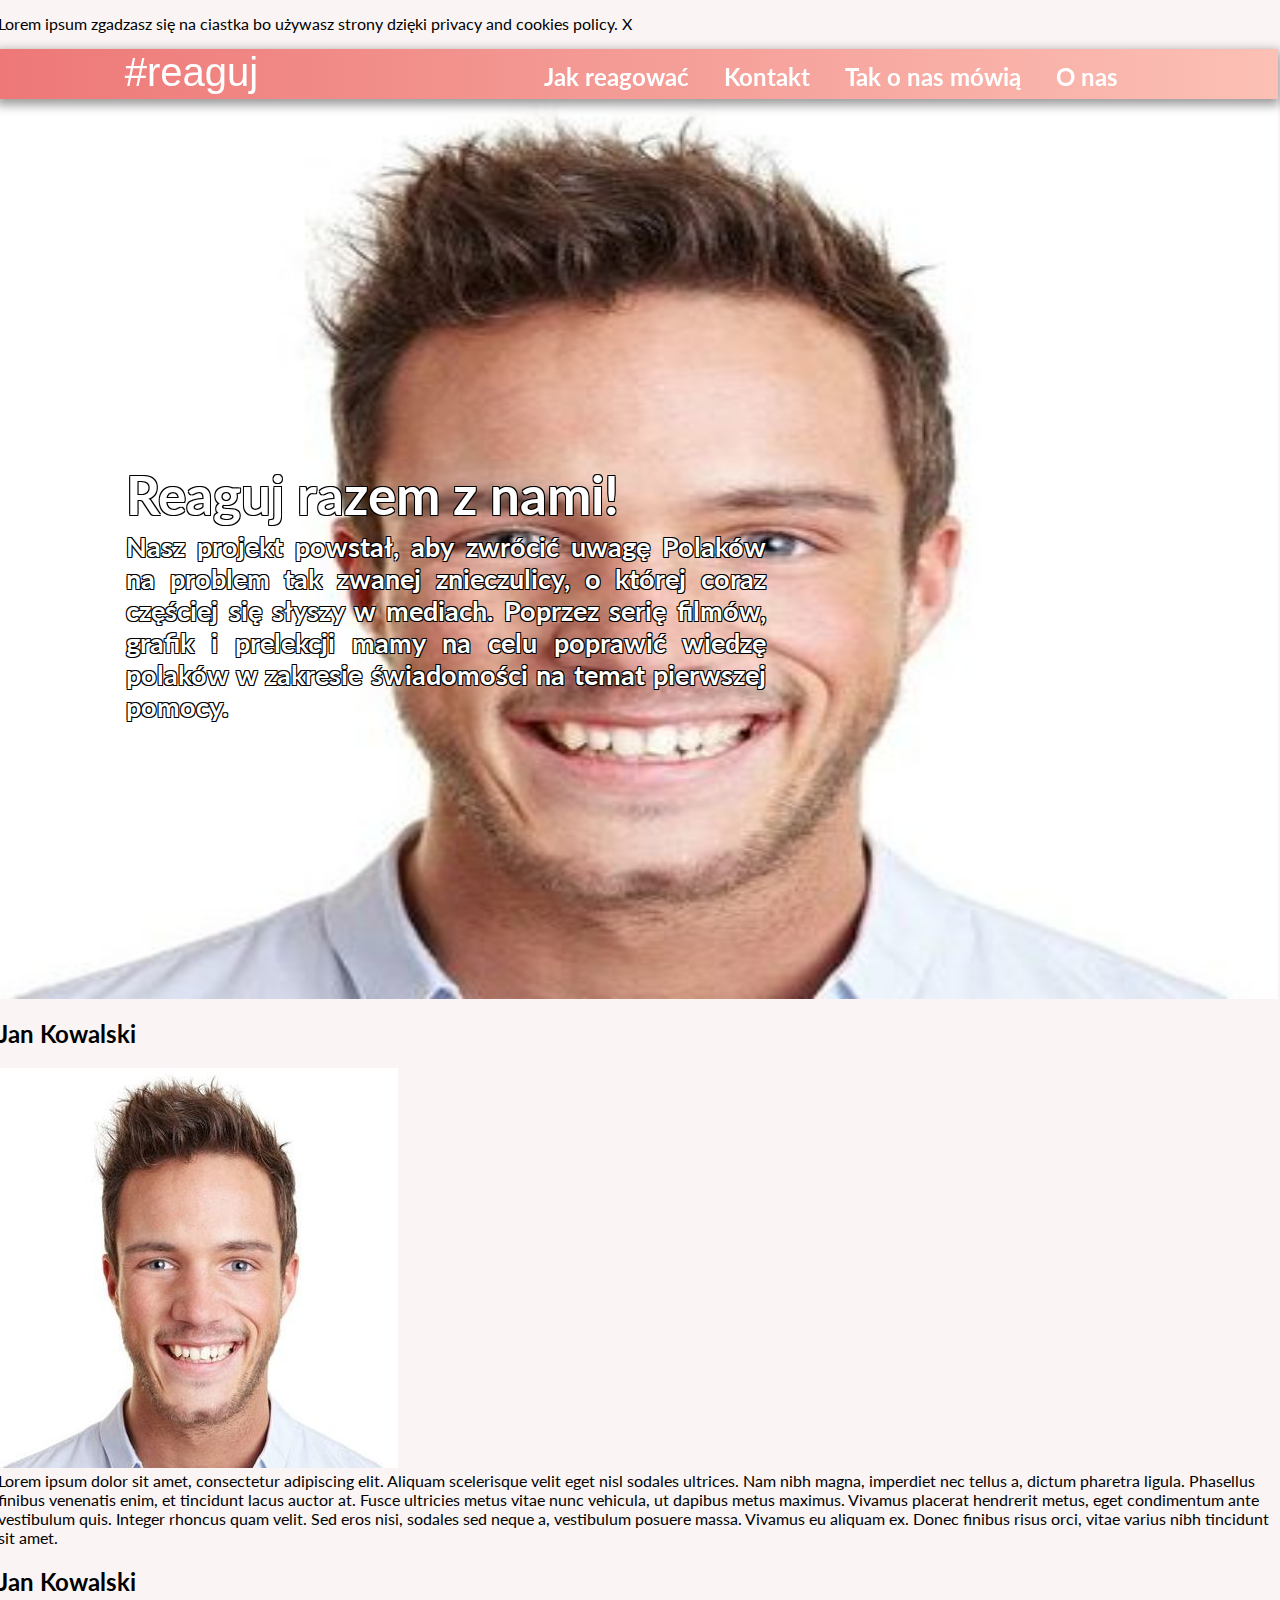
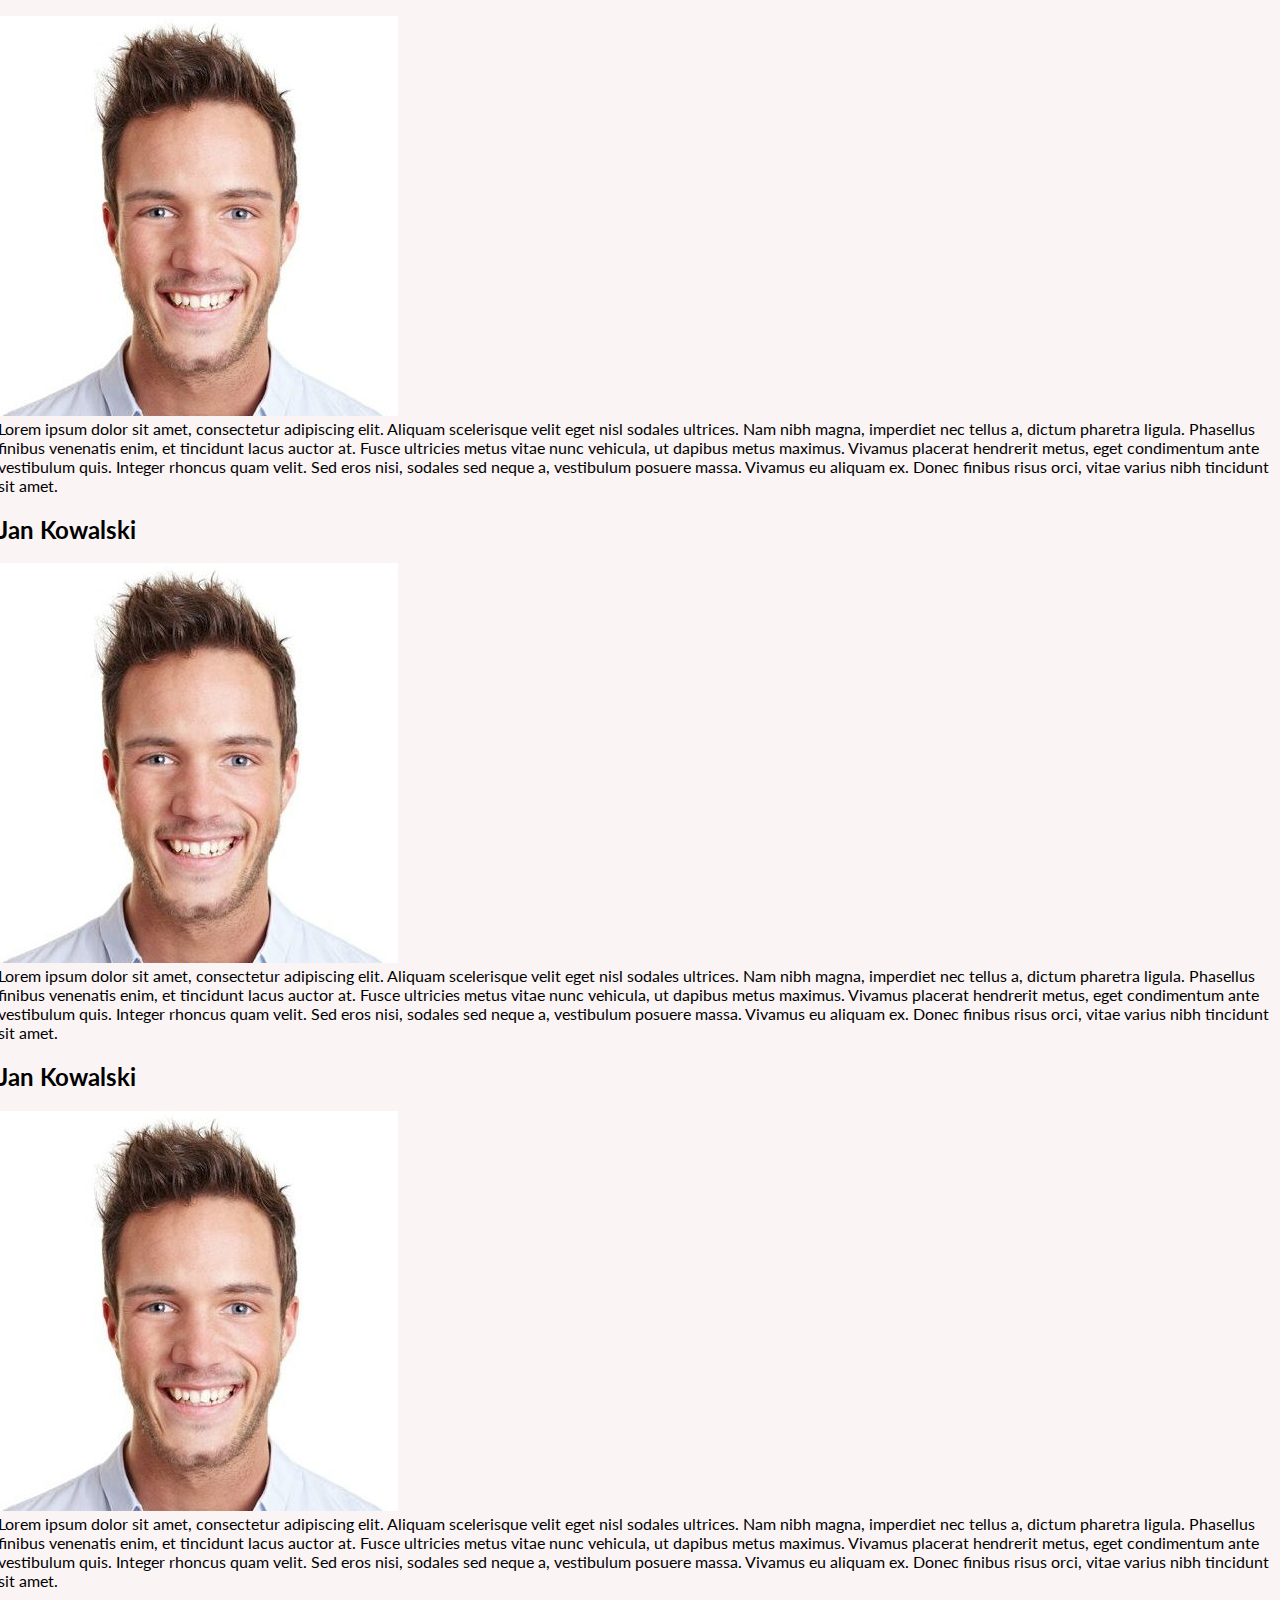
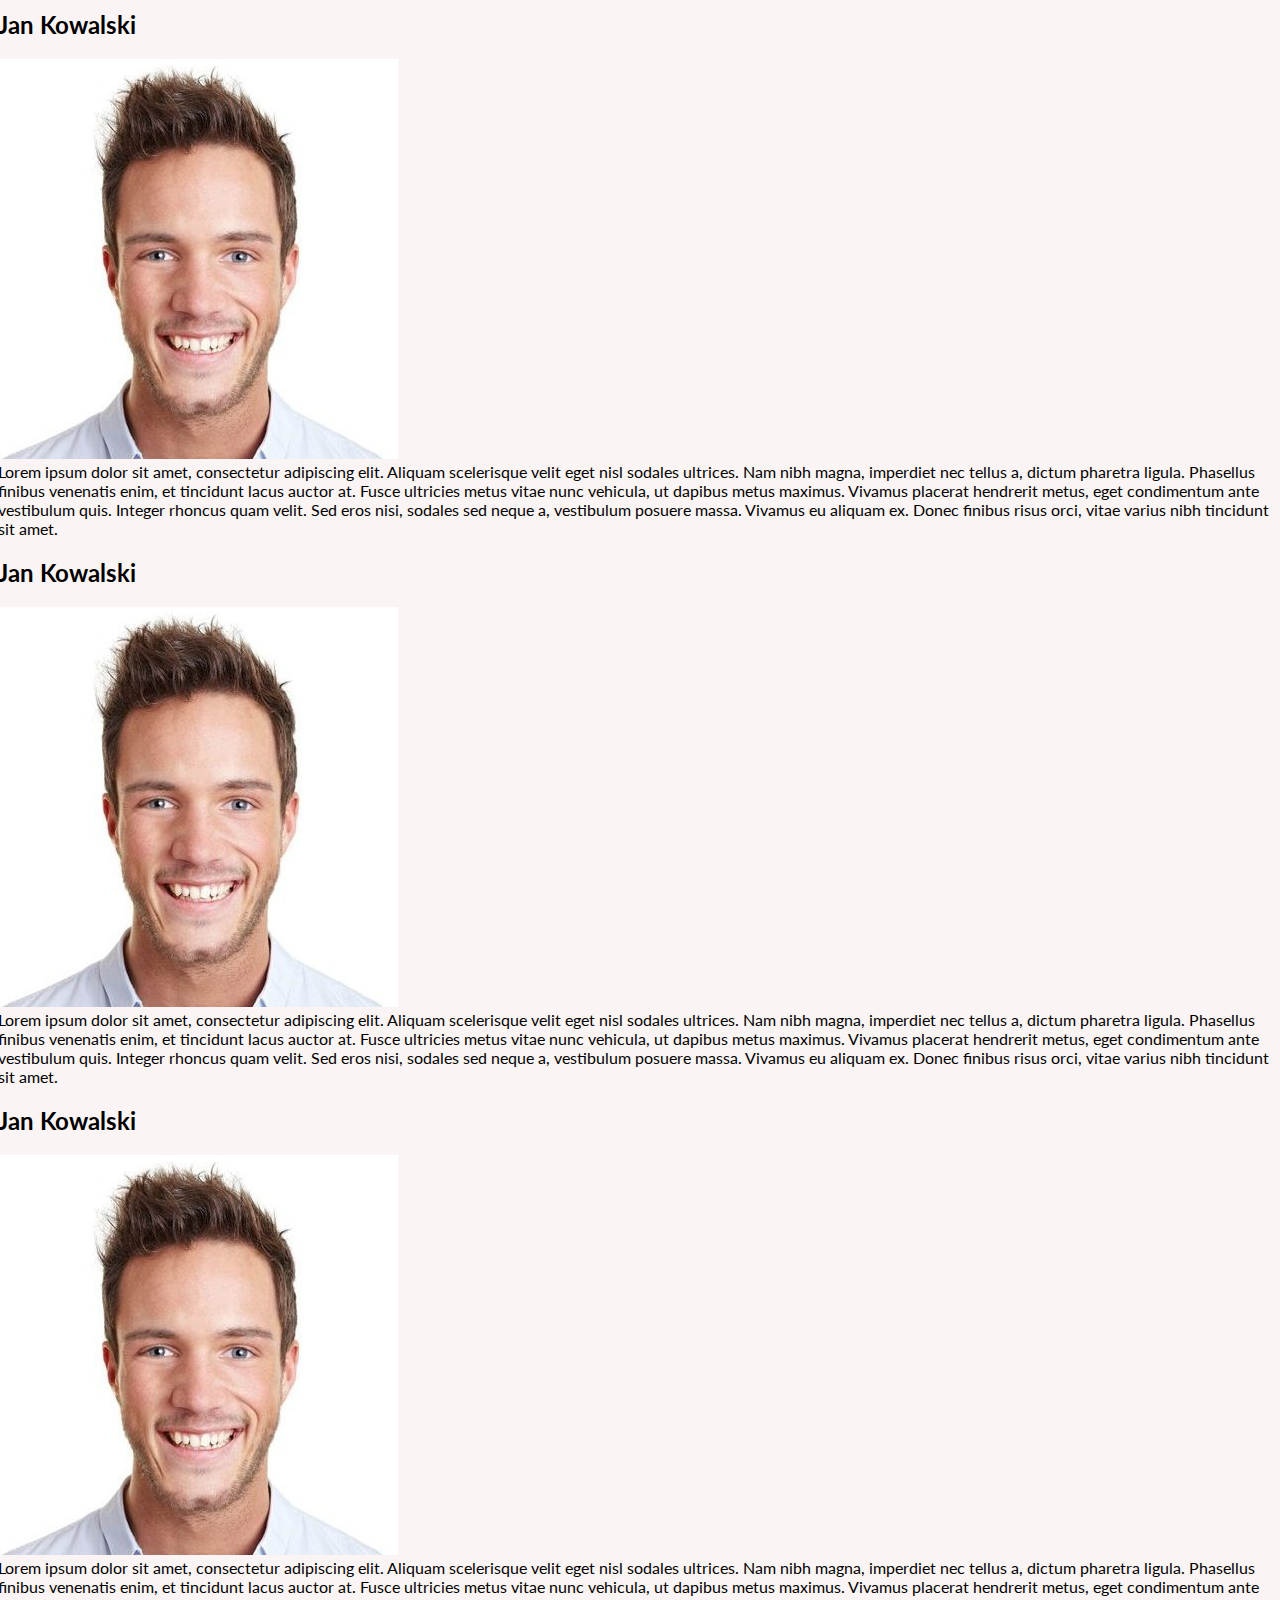
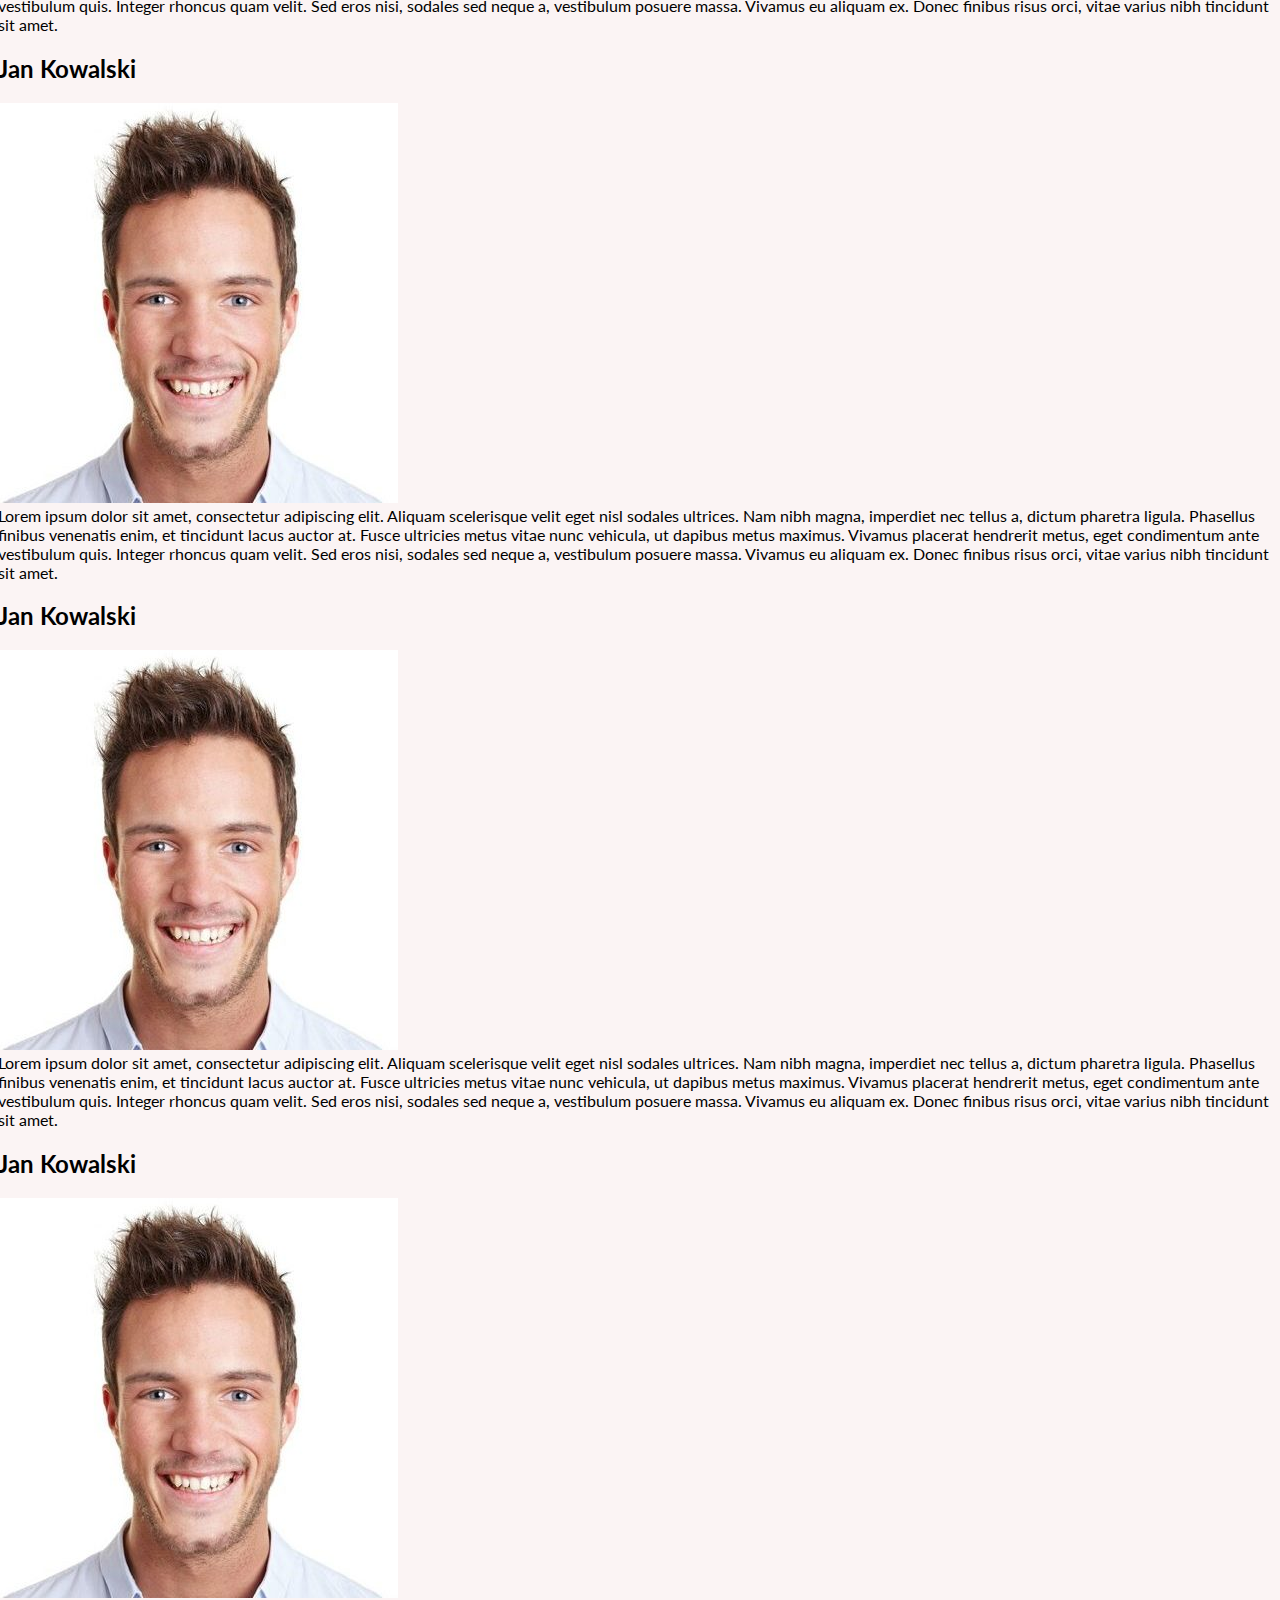
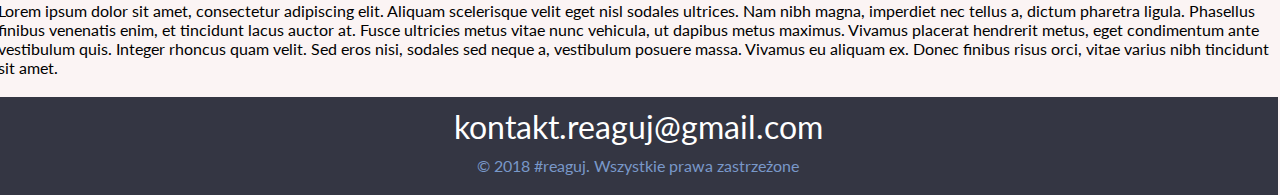
==== aboutUs.html @ e6048935 "Added hyperlink" ====
<!DOCTYPE HTML>
<html lang="pl">

<head>
	<!-- Global site tag (gtag.js) - Google Analytics -->
<script async src="https://www.googletagmanager.com/gtag/js?id=UA-120627207-1"></script>
<script>
  window.dataLayer = window.dataLayer || [];
  function gtag(){dataLayer.push(arguments);}
  gtag('js', new Date());

  gtag('config', 'UA-120627207-1');
</script>
<script src="cookie_agreement.js"></script>


	<meta charset="utf-8"/>
	<title>O nas - #reaguj</title>

	<link rel="stylesheet" href="css/common.css">
	<link rel="stylesheet" href="css/Home.css">
	<link rel="stylesheet" href="css/scrollbar.css">

	<link rel="stylesheet" href="https://use.fontawesome.com/releases/v5.0.13/css/all.css" integrity="sha384-DNOHZ68U8hZfKXOrtjWvjxusGo9WQnrNx2sqG0tfsghAvtVlRW3tvkXWZh58N9jp" crossorigin="anonymous">
	<link href="https://fonts.googleapis.com/css?family=Lato:400,700,900&amp;subset=latin-ext" rel="stylesheet">

	<meta name="description" content="Aktualności dotyczące naszej kampanii. Tutaj dowiesz się co się u nas dzieje ;)" />
	<meta name="keywords" content="pierwsza pomoc, aktualności, newsy,#reaguj" />
	<meta http-equiv="X-UA-Compatible" content="IE=edge,chrome=1" />
	<meta name="viewport" content="width=device-width, initial-scale=1.0">
	<link rel="icon" type="image/png" href="favicon.png">

</head>

<body>

	<div id="StickyMenu">

		<div id="logo">
			<a href="index.php">
				#reaguj
			</a>
		</div>

		<label for="toggle">&#9776;</label>
		<input type="checkbox" id="toggle"/>

			<div class="Options">
        <a href="#" id="home">Strona główna</a>
				<a href="#">Jak reagować</a>
				<a href="#" class="Hidden">Nasze prelekcje</a>
				<a href="contact.html">Kontakt</a>
				<a href="#" class="Hidden">Aktualności</a>
				<a href="#">Tak o nas mówią</a>
				<a href="aboutUs.html">O nas</a>
		</div>
	</div>
	<div id="Slides">
			<div class="slide" id="WelcomeSlide">
				<img src="img/aboutUs/jankowalski.jpeg" id="Background"/>
				<div Class="Content">

					<div class="crop"><img src="img/common/pulse2.svg" id="HeartLineArt"/></div>
					<div class="MainTitle">
						Reaguj razem z nami!
					</div>
					<div class="TextContent">
						Nasz projekt powstał, aby zwrócić uwagę Polaków na problem tak zwanej znieczulicy, o której coraz częściej się słyszy w mediach. Poprzez serię filmów, grafik i prelekcji mamy na celu poprawić wiedzę polaków w zakresie świadomości na temat pierwszej pomocy.
					</div>
				</div>
			</div>
			<div class="flexbox">
	<div class="firstPerson">
	<div class="name">
	<h2>Jan Kowalski</h2>
	</div>
	<div class="photo">
	<img src="img/aboutUs/jankowalski.jpeg"></div>
	<div class="description">Lorem ipsum dolor sit amet, consectetur adipiscing elit. Aliquam scelerisque velit eget nisl sodales ultrices. Nam nibh magna, imperdiet nec tellus a, dictum pharetra ligula. Phasellus finibus venenatis enim, et tincidunt lacus auctor at. Fusce ultricies metus vitae nunc vehicula, ut dapibus metus maximus. Vivamus placerat hendrerit metus, eget condimentum ante vestibulum quis. Integer rhoncus quam velit. Sed eros nisi, sodales sed neque a, vestibulum posuere massa. Vivamus eu aliquam ex. Donec finibus risus orci, vitae varius nibh tincidunt sit amet. </div>
	</div>
	<div class="secondPerson">
	<div class="name">
	<h2>Jan Kowalski</h2>
	</div>
	<div class="photo"><img src="img/aboutUs/jankowalski.jpeg"></div>
	<div class="description">Lorem ipsum dolor sit amet, consectetur adipiscing elit. Aliquam scelerisque velit eget nisl sodales ultrices. Nam nibh magna, imperdiet nec tellus a, dictum pharetra ligula. Phasellus finibus venenatis enim, et tincidunt lacus auctor at. Fusce ultricies metus vitae nunc vehicula, ut dapibus metus maximus. Vivamus placerat hendrerit metus, eget condimentum ante vestibulum quis. Integer rhoncus quam velit. Sed eros nisi, sodales sed neque a, vestibulum posuere massa. Vivamus eu aliquam ex. Donec finibus risus orci, vitae varius nibh tincidunt sit amet. </div>
	</div>
	<div class="firstPerson">
	<div class="name">
	<h2>Jan Kowalski</h2>
	</div>
	<div class="photo"><img src="img/aboutUs/jankowalski.jpeg"></div>
	<div class="description">Lorem ipsum dolor sit amet, consectetur adipiscing elit. Aliquam scelerisque velit eget nisl sodales ultrices. Nam nibh magna, imperdiet nec tellus a, dictum pharetra ligula. Phasellus finibus venenatis enim, et tincidunt lacus auctor at. Fusce ultricies metus vitae nunc vehicula, ut dapibus metus maximus. Vivamus placerat hendrerit metus, eget condimentum ante vestibulum quis. Integer rhoncus quam velit. Sed eros nisi, sodales sed neque a, vestibulum posuere massa. Vivamus eu aliquam ex. Donec finibus risus orci, vitae varius nibh tincidunt sit amet. </div>
	</div>
	<div class="secondPerson">
	<div class="name">
	<h2>Jan Kowalski</h2>
	</div>
	<div class="photo"><img src="img/aboutUs/jankowalski.jpeg"></div>
	<div class="description">Lorem ipsum dolor sit amet, consectetur adipiscing elit. Aliquam scelerisque velit eget nisl sodales ultrices. Nam nibh magna, imperdiet nec tellus a, dictum pharetra ligula. Phasellus finibus venenatis enim, et tincidunt lacus auctor at. Fusce ultricies metus vitae nunc vehicula, ut dapibus metus maximus. Vivamus placerat hendrerit metus, eget condimentum ante vestibulum quis. Integer rhoncus quam velit. Sed eros nisi, sodales sed neque a, vestibulum posuere massa. Vivamus eu aliquam ex. Donec finibus risus orci, vitae varius nibh tincidunt sit amet. </div>
	</div>
	<div class="firstPerson">
	<div class="name">
	<h2>Jan Kowalski</h2>
	</div>
	<div class="photo">
	<img src="img/aboutUs/jankowalski.jpeg"></div>
	<div class="description">Lorem ipsum dolor sit amet, consectetur adipiscing elit. Aliquam scelerisque velit eget nisl sodales ultrices. Nam nibh magna, imperdiet nec tellus a, dictum pharetra ligula. Phasellus finibus venenatis enim, et tincidunt lacus auctor at. Fusce ultricies metus vitae nunc vehicula, ut dapibus metus maximus. Vivamus placerat hendrerit metus, eget condimentum ante vestibulum quis. Integer rhoncus quam velit. Sed eros nisi, sodales sed neque a, vestibulum posuere massa. Vivamus eu aliquam ex. Donec finibus risus orci, vitae varius nibh tincidunt sit amet. </div>
	</div>
	<div class="secondPerson">
	<div class="name">
	<h2>Jan Kowalski</h2>
	</div>
	<div class="photo"><img src="img/aboutUs/jankowalski.jpeg"></div>
	<div class="description">Lorem ipsum dolor sit amet, consectetur adipiscing elit. Aliquam scelerisque velit eget nisl sodales ultrices. Nam nibh magna, imperdiet nec tellus a, dictum pharetra ligula. Phasellus finibus venenatis enim, et tincidunt lacus auctor at. Fusce ultricies metus vitae nunc vehicula, ut dapibus metus maximus. Vivamus placerat hendrerit metus, eget condimentum ante vestibulum quis. Integer rhoncus quam velit. Sed eros nisi, sodales sed neque a, vestibulum posuere massa. Vivamus eu aliquam ex. Donec finibus risus orci, vitae varius nibh tincidunt sit amet. </div>
	</div>
	<div class="firstPerson">
	<div class="name">
	<h2>Jan Kowalski</h2>
	</div>
	<div class="photo"><img src="img/aboutUs/jankowalski.jpeg"></div>
	<div class="description">Lorem ipsum dolor sit amet, consectetur adipiscing elit. Aliquam scelerisque velit eget nisl sodales ultrices. Nam nibh magna, imperdiet nec tellus a, dictum pharetra ligula. Phasellus finibus venenatis enim, et tincidunt lacus auctor at. Fusce ultricies metus vitae nunc vehicula, ut dapibus metus maximus. Vivamus placerat hendrerit metus, eget condimentum ante vestibulum quis. Integer rhoncus quam velit. Sed eros nisi, sodales sed neque a, vestibulum posuere massa. Vivamus eu aliquam ex. Donec finibus risus orci, vitae varius nibh tincidunt sit amet. </div>
	</div>
	<div class="secondPerson">
	<div class="name">
	<h2>Jan Kowalski</h2>
	</div>
	<div class="photo"><img src="img/aboutUs/jankowalski.jpeg"></div>
	<div class="description">Lorem ipsum dolor sit amet, consectetur adipiscing elit. Aliquam scelerisque velit eget nisl sodales ultrices. Nam nibh magna, imperdiet nec tellus a, dictum pharetra ligula. Phasellus finibus venenatis enim, et tincidunt lacus auctor at. Fusce ultricies metus vitae nunc vehicula, ut dapibus metus maximus. Vivamus placerat hendrerit metus, eget condimentum ante vestibulum quis. Integer rhoncus quam velit. Sed eros nisi, sodales sed neque a, vestibulum posuere massa. Vivamus eu aliquam ex. Donec finibus risus orci, vitae varius nibh tincidunt sit amet. </div>
	</div>
	<div class="firstPerson">
	<div class="name">
	<h2>Jan Kowalski</h2>
	</div>
	<div class="photo"><img src="img/aboutUs/jankowalski.jpeg"></div>
	<div class="description">Lorem ipsum dolor sit amet, consectetur adipiscing elit. Aliquam scelerisque velit eget nisl sodales ultrices. Nam nibh magna, imperdiet nec tellus a, dictum pharetra ligula. Phasellus finibus venenatis enim, et tincidunt lacus auctor at. Fusce ultricies metus vitae nunc vehicula, ut dapibus metus maximus. Vivamus placerat hendrerit metus, eget condimentum ante vestibulum quis. Integer rhoncus quam velit. Sed eros nisi, sodales sed neque a, vestibulum posuere massa. Vivamus eu aliquam ex. Donec finibus risus orci, vitae varius nibh tincidunt sit amet. </div>
	</div>
	<div class="secondPerson">
	<div class="name">
	<h2>Jan Kowalski</h2>
	</div>
	<div class="photo"><img src="img/aboutUs/jankowalski.jpeg"></div>
	<div class="description">Lorem ipsum dolor sit amet, consectetur adipiscing elit. Aliquam scelerisque velit eget nisl sodales ultrices. Nam nibh magna, imperdiet nec tellus a, dictum pharetra ligula. Phasellus finibus venenatis enim, et tincidunt lacus auctor at. Fusce ultricies metus vitae nunc vehicula, ut dapibus metus maximus. Vivamus placerat hendrerit metus, eget condimentum ante vestibulum quis. Integer rhoncus quam velit. Sed eros nisi, sodales sed neque a, vestibulum posuere massa. Vivamus eu aliquam ex. Donec finibus risus orci, vitae varius nibh tincidunt sit amet. </div>
	</div>
	</div>
	<footer>
		<div class="icons">
			<div class="contactTile">
				<i class="fab fa-instagram"></i>
			</div>
			<div class="contactTile">
				<i class="fab fa-snapchat-square"></i>
			</div>
			<div class="contactTile">
				<i class="fab fa-youtube"></i>
			</div>
			<div class="contactTile">
				<i class="fas fa-comment-dots"></i>
			</div>
			<div class="contactTile">
				<i class="fab fa-facebook-square"></i>
			</div>
		</div>
		<div class="mail">kontakt.reaguj@gmail.com</div>
		<div class="copyright">
			&copy; 2018 #reaguj. Wszystkie prawa zastrzeżone
		</div>

	</div>

</body>

</html>
---- css/common.css ----
:root
{
  --main-bg-color: #fbf4f4;
  --main-hicontrast-text-color: #ffffff;
  --main-regular-text-color: #000000;

	--StickyMenu-bg: linear-gradient(to right, #ed7877, #fcc0b5);
  --footer-bg-color: #343643;
	--footer-text-color: #7998c9;

	--Red-color: #ec7171;
	--Blue-color: #7998c9;
	--Green-color: #71b55b;
  --Yellow-color: #ffd57e;

}

@font-face
{
  font-family: 'Coolvetica';
  src: url('../font/coolvetica.ttf') format('truetype');
  src: url('../font/coolvetica.woff') format('woff');
  src: url('../font/coolvetica.woff2') format('woff2');
}

body, html
{
  background-color: var(--main-bg-color);
  margin: -1px;
  width: 100%;
  padding: 0;
}

html
{
  font-family: 'Lato', sans-serif;
}

a
{
  text-decoration: none;
  color: inherit;
}

label
{
  display: none;
}

div
{
  //border: 1px solid #ff0000;
}

#toggle
{
  display: none;
}

#StickyMenu
{
  z-index: 1000;
  background: var(--StickyMenu-bg);
  color: var(--main-hicontrast-text-color);
  top: 0;
  position: sticky;
  display: flex;
  justify-content: space-around;
  padding: 0 0 0 0;
  width: 100%;
  align-items: baseline;
  margin: 0 0 10px;

  min-width: 10%;

  -webkit-box-shadow: 0px 4px 10px 2px rgb(0,0,0,0.4);
  -moz-box-shadow:    0px 4px 10px 2px rgb(0,0,0,0.4);
  box-shadow:         0px 4px 10px 2px rgb(0,0,0,0.4);
}

#logo
{
  font-family: 'Coolvetica', sans-serif;
  font-size: 30pt;
  transition: color 0.25s;
}

#logo:hover
{
  color: #f8f8f8;
}

.Red
{
	background-color: var(--Red-bg-color);
	color: var(--Red-text-color);
}

.Blue
{
	background-color: var(--Blue-bg-color);
	color: var(--Blue-text-color);

}

.Green
{
	background-color: var(--Green-bg-color);
	color: var(--Green-text-color);
}

#Slides
{
  display: flex;
  flex-direction: column;
  margin: 10px 0 0 0;
}

.flexContainer
{
  display: flex;
}

.flexInsideSlide
{
  flex-direction: row;
  justify-content: space-evenly;
}

.Slides
{
  display: flex;
  align-items: flex-start;
}

.slide
{
  margin: 10px 0 0 0;
}

.slide:first-child
{
  margin: -10px 0 0 0;
}

.slideTitle
{
  font-size: 36pt;
  font-weight: 400;
  color: var(--main-regular-text-color);
  margin: 0 0 30px 0;
}

.underline
{
  border-bottom: 4px solid var(--Red-color);
  padding: 0 0 0 100px;
}

.MenuBg
{
  display: none;
}

.MainTitle
{
  font-size: 20pt;
}

.Options
{
  display: flex;
  flex-wrap: nowrap;
  justify-content: space-evenly;
  font-size: 18pt;
  flex-basis: 50vw;
  font-weight: 700;
}

.Options> a
{
  padding: 13px 2px 8px 2px;
  transition: border-bottom 0.25s, padding 0.25s, background-color 0.25s;
}
.Options>a:hover
{
  border-bottom: 3px solid #FFFFFF;
  padding: 13px 2px 5px 2px;
  background-color: #f8beb9;
}

.Hidden
{
  display: none;
}

.InfoRectangle
{
  flex-basis: 30%;
  border-radius: 25px;
  padding: 10px;
}

.Red
{
  background-color: var(--Red-color);
  color:var(--main-hicontrast-text-color);
}

.Blue
{
  background-color: var(--Blue-color);
  color:var(--main-hicontrast-text-color);
}
.Yellow
{
  background-color: var(--Yellow-color);
  color:var(--main-hicontrast-text-color);
}
.Green
{
  background-color: var(--Green-color);
  color:var(--main-hicontrast-text-color);
}
.icons
{
  display: flex;
  font-size: 80pt;
  color: var(--main-hicontrast-text-color);
  justify-content: space-evenly;
  //align-items: center;
  //align-content: center;
}
.contactTile
{
  transition: color 0.25s, background-color 0.25s;
}
.contactTile:hover
{
  color: #A0BFff;
  //background-color: #444653;
  cursor: pointer;
}
.mail
{
  color: var(--main-hicontrast-text-color);
  font-size: 24pt;
  margin: 10px 0 10px 0;
}

.textRectangle
{
  padding: 15px;
  text-align: justify;
  border-radius: 25px;
}

footer
{
	background-color: var(--footer-bg-color);
	color: var(--footer-text-color);
  text-align: center;
  padding: 0 0 20px 0;
  margin: 20px 0 0 0;
}

#home
{
  display: none;
}

@media only screen and (max-width: 900px)
{
  label
  {
      font-size: 30pt;
      display: block;
      cursor: pointer;
  }

  .Options
  {
    text-align: center;
    width: 100%;
    display: none;
    margin: 0 0 0 10px;
  }

  .Options a
  {
    display: block;
    border-bottom: 1px solid #EAEAEB;
    margin:0;
  }

  .flexContainer
  {
    flex-direction: column;
  }

  .slideTitle
  {
    font-size: 19pt;
  }

  .underline
  {
    padding: 0 0 0 25px;
  }

  .crop
  {
    display: block;
    width: 85%;
    margin: 0 0 0 -20%;
  }

  .mail
  {
    font-size: 16pt;
  }

  .icons
  {
    display: flex;
    font-size: 30pt;
    color: var(--main-hicontrast-text-color);
    justify-content: space-evenly;
    //align-items: center;
    //align-content: center;
  }

  .InfoRectangle
  {
    margin: 0 25px 50px 25px;
  }
  .copyright
  {
    font-size: 8pt;
  }

}

@media (max-width: 1600px)
{
  .Options
  {
    max-flex-basis: 85vw;
  }

  .StickyMenu
  {

  }
}
---- css/Home.css ----
#HeartLineArt
{
  display: none;
}

.MainTitle
{
  color: var(--main-hicontrast-text-color);
  font-size: 40pt;
  padding: 0 0 5px 0;
}

#Background
{
  width: 100%;
  height: 100vh;
}

#WelcomeSlide
{
  height: 100vh;
}

#YtSlide>.flexContainer
{
  justify-content: space-evenly;
}

.ytVideo
{
  border-radius: 25px;
}

.textContainer
{
  text-align: justify;
  //background-color: var(--Red-color);
  border-radius: 25px;
  flex-basis: 30%;
  font-size: 20pt;
  color: var(--main-hicontrast-text-color);
  padding: 20px 20px 20px 20px;
  //max-height: 630px;
}

#WelcomeSlide>.Content
{
  text-align: justify;
  font-size: 20pt;
  font-weight: 700;
  position: relative;
  top: -60vh;
  margin: 0 40% 0 10%;
  color: var(--main-hicontrast-text-color);
  text-shadow:
    -1px -1px 0 #000,
    1px -1px 0 #000,
    -1px 1px 0 #000,
    1px 1px 0 #000;
}

#InfoSlide >.flexContainer
{
  justify-content: evenly-space;
}
.fil0
{
  fill: white;
}
.InfoRectangle>.Content
{
  display: flex;
  flex-direction: column;
  text-align: justify;
  align-items: center;
  font-size: 20pt;
  color: #ffffff;
}
.InfoRectangle>.Content>img
{
  width: 333px;
}

.RectangleTitle
{
  font-size: 24pt;
  font-weight: 700;
  padding: 0 0 10px 0;
}
.InfoRectangle>.Content>.RectangleTitle
{
  text-align: center;
}

#NewsSlide > .Content
{
  text-align: justify;
  color: #ffffff;
  border-radius: 25px;
  max-width: 40%;
  margin: 25px 30% 0 30%;
}
#NewsSlide>.Content>.content
{
  padding: 10px;
}
#NewsSlide>.Content>img
{
  width: 100%;
  border-radius: 25px 25px 0 0;
}
#NewsSlide>.Content>.RectangleTitle>.underline
{
  border-bottom: 4px solid var(--Yellow-color);
}

#EpidemyArticleSlide>.flexContainer
{
  margin: 40px 0 0 0;
  align-content: space-between;
  align-items: flex-start;
}
.RectangularSideBar
{
  background-color: var(--Red-color);
  padding: 10px;
  width: 30%;
  flex-basis: 30%;
  margin: 0 0px 0px 0px;
  color: var(--main-hicontrast-text-color);
  font-size: 24pt;
  border-radius: 20px 0 0 20px;
  float: right;
}
.EpidemyTextContent
{
  float: right;
  display: block;
  text-align: justify;
  margin: 0;
  padding: 0 25px 0 25px;
  font-size: 18pt;
}
@media only screen and (max-width:900px)
{
  #HeartLineArt
  {
    display: block;
    width: 250%;
    margin: 0% 0 0 -103%;
  }
  #WelcomeSlide>.Content
  {
    text-align: justify;
    font-size: 16pt;
    font-weight: 700;
    position: relative;
    top: -92vh;
    margin: 0% 5% 0 20%;
    color: var(--main-hicontrast-text-color);
    text-shadow:
      -1px -1px 0 #000,
      1px -1px 0 #000,
      -1px 1px 0 #000,
      1px 1px 0 #000;
  }

  .textContainer
  {
    text-align: justify;
    //background-color: var(--Red-color);
    border-radius: 25px;
    font-size: 20pt;
    color: var(--main-hicontrast-text-color);
    padding: 20px 20px 20px 20px;
  }

  .ytVideo
  {
    margin: 25px auto 0 auto;
    width: 75%;
    height: 75%;

  }

  .MainTitle
  {
    font-size: 20pt;
    margin: -5% 0 0 -20%;
  }
  .fil0
  {
    fill: white;
  }

  .InfoRectangle>.Content
  {
    font-size: 12pt;
  }
  .RectangularSideBar
  {
    background-color: var(--Red-color);
    padding: 10px;
    margin: 25px 25px 50px 25px;
    color: var(--main-hicontrast-text-color);
    font-size: 20pt;
    border-radius: 20px 20px 20px 20px;
    flex-basis: auto;
    width: auto;
    text-align: justify;
  }
  .textContainer
  {
    text-align: justify;
    //background-color: var(--Red-color);
    border-radius: 25px;
    font-size: 16pt;
    color: var(--main-hicontrast-text-color);
    padding: 10px;
    margin: 0 25px 10px 25px;
  }
  .InfoRectangle>.Content>img
  {
    width: 200px;
  }

  #NewsSlide > .Content
  {
    text-align: justify;
    color: #ffffff;
    border-radius: 25px;
    max-width: none;
    margin: 10px 25px 10px 25px;
  }
  #NewsSlide>.Content>.RectangleTitle
  {
    font-size: 18pt;
    margin: 10px 0 0 0;
  }
}
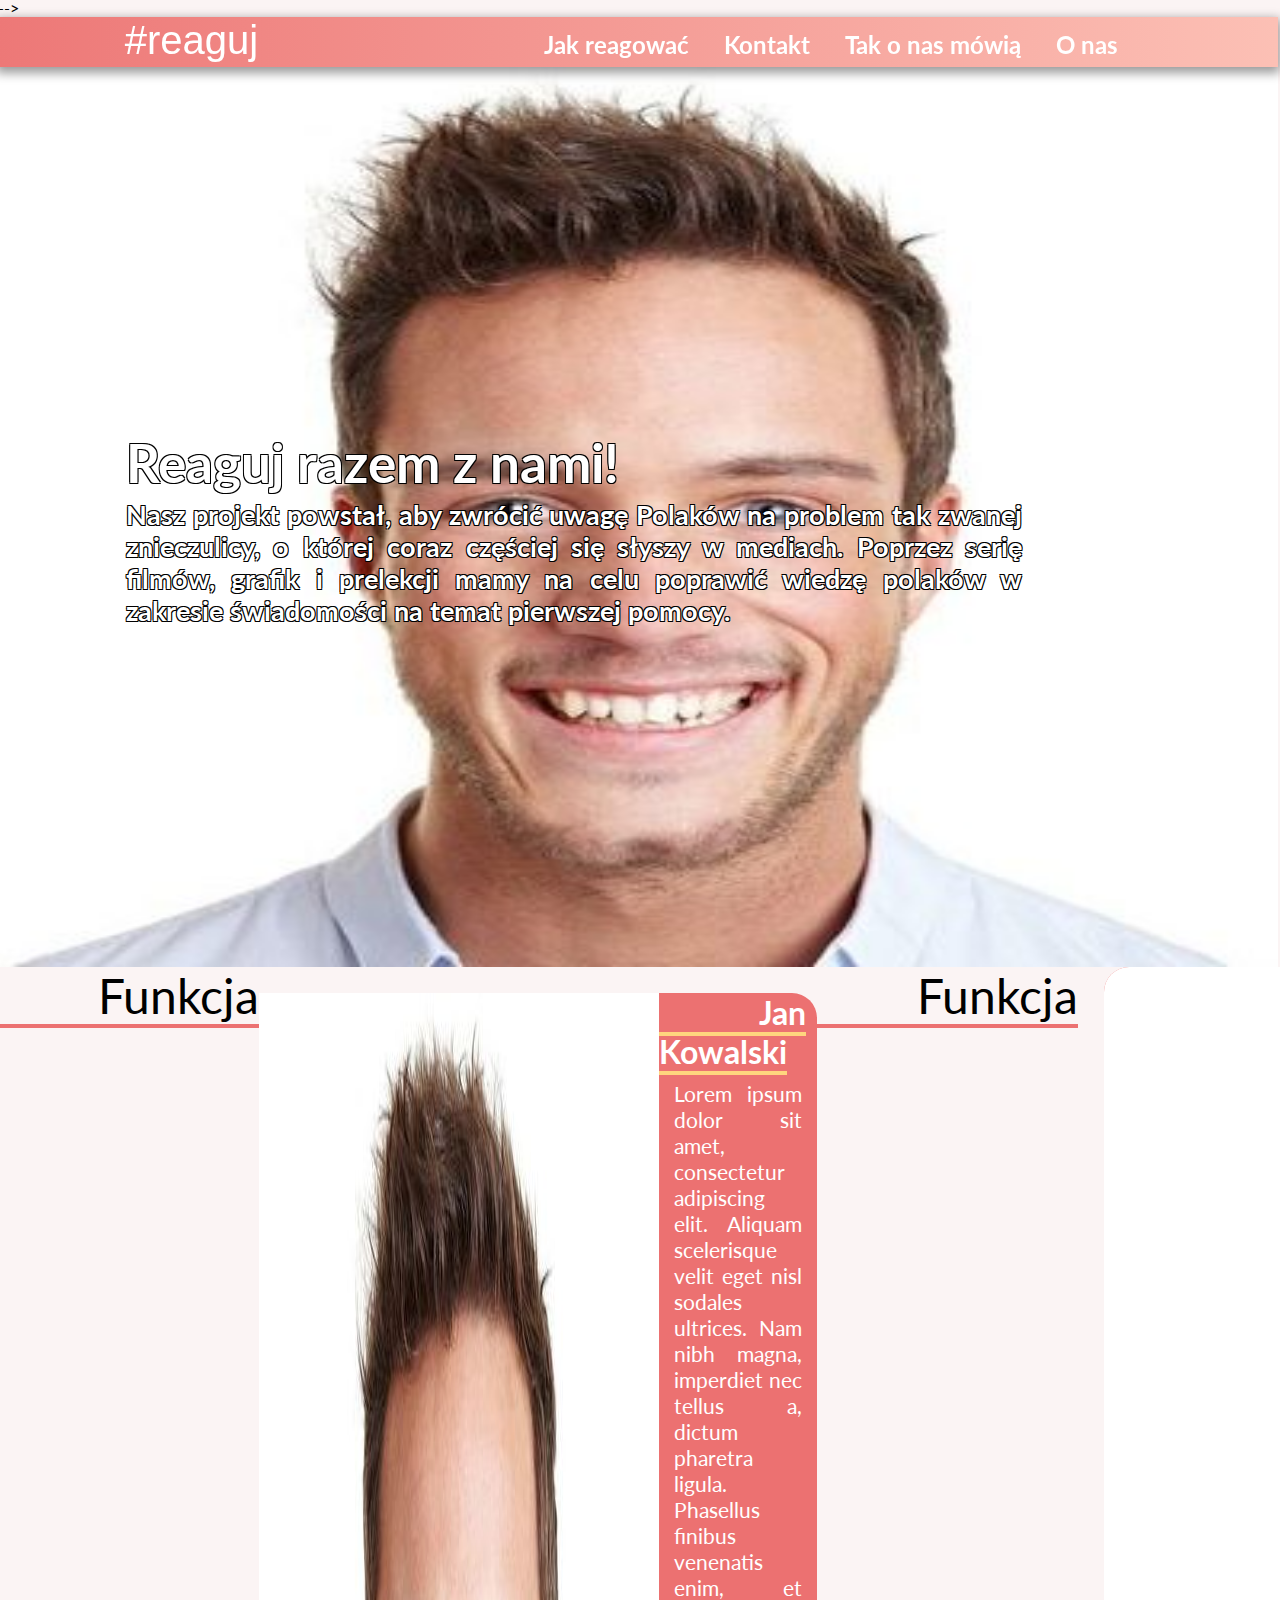
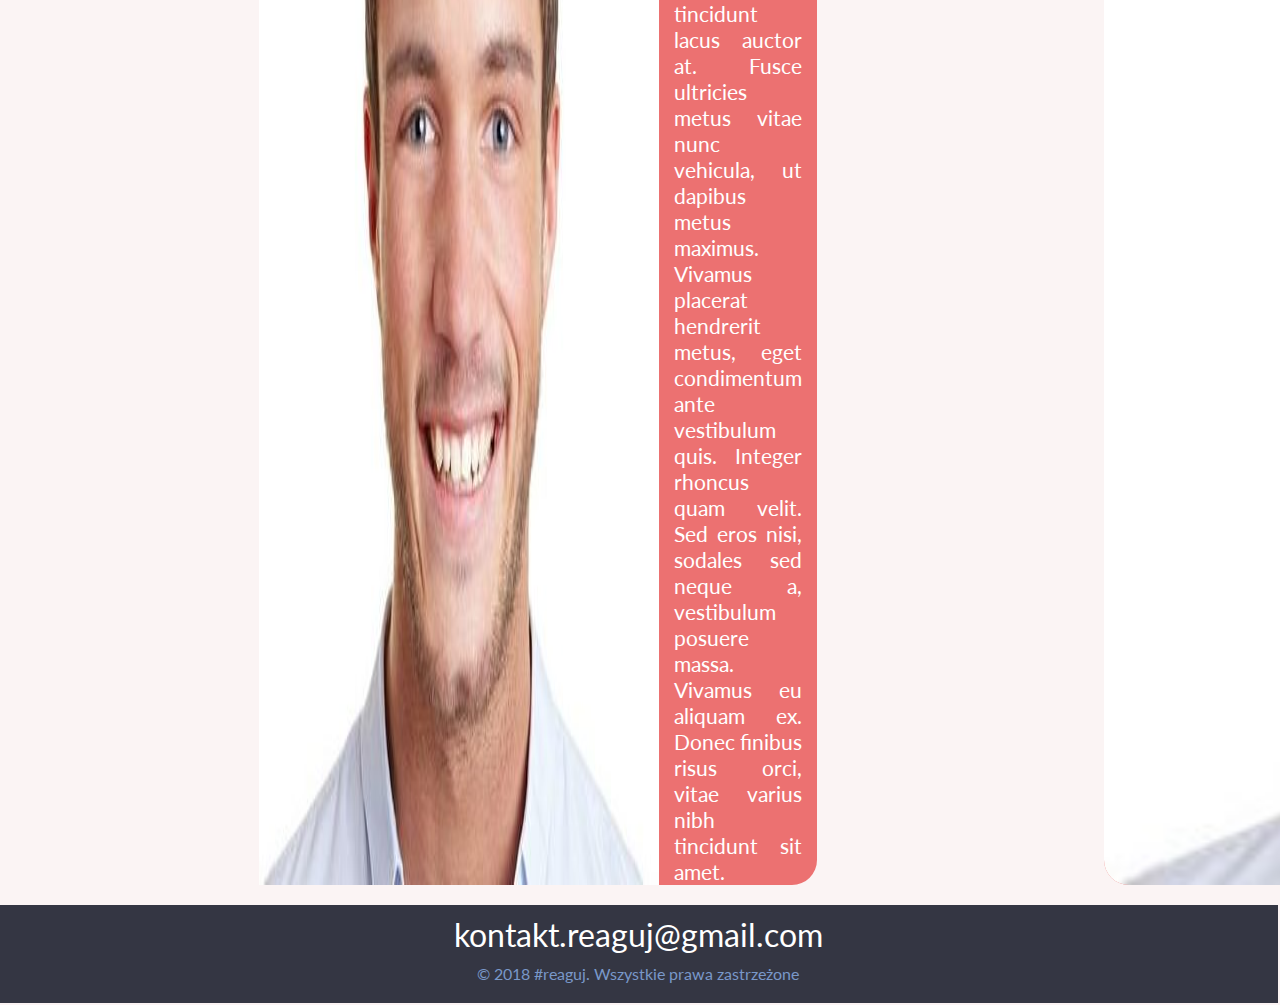
==== commit b99236cf: "I fucked this up but will try to repair ;-;" ====
--- a/aboutUs.html
+++ b/aboutUs.html
@@ -18,8 +18,10 @@
 	<title>O nas - #reaguj</title>
 
 	<link rel="stylesheet" href="css/common.css">
-	<link rel="stylesheet" href="css/Home.css">
+	<link rel="stylesheet" href="css/aboutUs.css">
 	<link rel="stylesheet" href="css/scrollbar.css">
+	<link rel="stylesheet" href="css/Home.css">-->
+
 
 	<link rel="stylesheet" href="https://use.fontawesome.com/releases/v5.0.13/css/all.css" integrity="sha384-DNOHZ68U8hZfKXOrtjWvjxusGo9WQnrNx2sqG0tfsghAvtVlRW3tvkXWZh58N9jp" crossorigin="anonymous">
 	<link href="https://fonts.googleapis.com/css?family=Lato:400,700,900&amp;subset=latin-ext" rel="stylesheet">
@@ -69,80 +71,39 @@
 					</div>
 				</div>
 			</div>
-			<div class="flexbox">
-	<div class="firstPerson">
-	<div class="name">
-	<h2>Jan Kowalski</h2>
-	</div>
-	<div class="photo">
-	<img src="img/aboutUs/jankowalski.jpeg"></div>
-	<div class="description">Lorem ipsum dolor sit amet, consectetur adipiscing elit. Aliquam scelerisque velit eget nisl sodales ultrices. Nam nibh magna, imperdiet nec tellus a, dictum pharetra ligula. Phasellus finibus venenatis enim, et tincidunt lacus auctor at. Fusce ultricies metus vitae nunc vehicula, ut dapibus metus maximus. Vivamus placerat hendrerit metus, eget condimentum ante vestibulum quis. Integer rhoncus quam velit. Sed eros nisi, sodales sed neque a, vestibulum posuere massa. Vivamus eu aliquam ex. Donec finibus risus orci, vitae varius nibh tincidunt sit amet. </div>
-	</div>
-	<div class="secondPerson">
-	<div class="name">
-	<h2>Jan Kowalski</h2>
-	</div>
-	<div class="photo"><img src="img/aboutUs/jankowalski.jpeg"></div>
-	<div class="description">Lorem ipsum dolor sit amet, consectetur adipiscing elit. Aliquam scelerisque velit eget nisl sodales ultrices. Nam nibh magna, imperdiet nec tellus a, dictum pharetra ligula. Phasellus finibus venenatis enim, et tincidunt lacus auctor at. Fusce ultricies metus vitae nunc vehicula, ut dapibus metus maximus. Vivamus placerat hendrerit metus, eget condimentum ante vestibulum quis. Integer rhoncus quam velit. Sed eros nisi, sodales sed neque a, vestibulum posuere massa. Vivamus eu aliquam ex. Donec finibus risus orci, vitae varius nibh tincidunt sit amet. </div>
-	</div>
-	<div class="firstPerson">
-	<div class="name">
-	<h2>Jan Kowalski</h2>
-	</div>
-	<div class="photo"><img src="img/aboutUs/jankowalski.jpeg"></div>
-	<div class="description">Lorem ipsum dolor sit amet, consectetur adipiscing elit. Aliquam scelerisque velit eget nisl sodales ultrices. Nam nibh magna, imperdiet nec tellus a, dictum pharetra ligula. Phasellus finibus venenatis enim, et tincidunt lacus auctor at. Fusce ultricies metus vitae nunc vehicula, ut dapibus metus maximus. Vivamus placerat hendrerit metus, eget condimentum ante vestibulum quis. Integer rhoncus quam velit. Sed eros nisi, sodales sed neque a, vestibulum posuere massa. Vivamus eu aliquam ex. Donec finibus risus orci, vitae varius nibh tincidunt sit amet. </div>
-	</div>
-	<div class="secondPerson">
-	<div class="name">
-	<h2>Jan Kowalski</h2>
-	</div>
-	<div class="photo"><img src="img/aboutUs/jankowalski.jpeg"></div>
-	<div class="description">Lorem ipsum dolor sit amet, consectetur adipiscing elit. Aliquam scelerisque velit eget nisl sodales ultrices. Nam nibh magna, imperdiet nec tellus a, dictum pharetra ligula. Phasellus finibus venenatis enim, et tincidunt lacus auctor at. Fusce ultricies metus vitae nunc vehicula, ut dapibus metus maximus. Vivamus placerat hendrerit metus, eget condimentum ante vestibulum quis. Integer rhoncus quam velit. Sed eros nisi, sodales sed neque a, vestibulum posuere massa. Vivamus eu aliquam ex. Donec finibus risus orci, vitae varius nibh tincidunt sit amet. </div>
-	</div>
-	<div class="firstPerson">
-	<div class="name">
-	<h2>Jan Kowalski</h2>
-	</div>
-	<div class="photo">
-	<img src="img/aboutUs/jankowalski.jpeg"></div>
-	<div class="description">Lorem ipsum dolor sit amet, consectetur adipiscing elit. Aliquam scelerisque velit eget nisl sodales ultrices. Nam nibh magna, imperdiet nec tellus a, dictum pharetra ligula. Phasellus finibus venenatis enim, et tincidunt lacus auctor at. Fusce ultricies metus vitae nunc vehicula, ut dapibus metus maximus. Vivamus placerat hendrerit metus, eget condimentum ante vestibulum quis. Integer rhoncus quam velit. Sed eros nisi, sodales sed neque a, vestibulum posuere massa. Vivamus eu aliquam ex. Donec finibus risus orci, vitae varius nibh tincidunt sit amet. </div>
-	</div>
-	<div class="secondPerson">
-	<div class="name">
-	<h2>Jan Kowalski</h2>
-	</div>
-	<div class="photo"><img src="img/aboutUs/jankowalski.jpeg"></div>
-	<div class="description">Lorem ipsum dolor sit amet, consectetur adipiscing elit. Aliquam scelerisque velit eget nisl sodales ultrices. Nam nibh magna, imperdiet nec tellus a, dictum pharetra ligula. Phasellus finibus venenatis enim, et tincidunt lacus auctor at. Fusce ultricies metus vitae nunc vehicula, ut dapibus metus maximus. Vivamus placerat hendrerit metus, eget condimentum ante vestibulum quis. Integer rhoncus quam velit. Sed eros nisi, sodales sed neque a, vestibulum posuere massa. Vivamus eu aliquam ex. Donec finibus risus orci, vitae varius nibh tincidunt sit amet. </div>
-	</div>
-	<div class="firstPerson">
-	<div class="name">
-	<h2>Jan Kowalski</h2>
-	</div>
-	<div class="photo"><img src="img/aboutUs/jankowalski.jpeg"></div>
-	<div class="description">Lorem ipsum dolor sit amet, consectetur adipiscing elit. Aliquam scelerisque velit eget nisl sodales ultrices. Nam nibh magna, imperdiet nec tellus a, dictum pharetra ligula. Phasellus finibus venenatis enim, et tincidunt lacus auctor at. Fusce ultricies metus vitae nunc vehicula, ut dapibus metus maximus. Vivamus placerat hendrerit metus, eget condimentum ante vestibulum quis. Integer rhoncus quam velit. Sed eros nisi, sodales sed neque a, vestibulum posuere massa. Vivamus eu aliquam ex. Donec finibus risus orci, vitae varius nibh tincidunt sit amet. </div>
-	</div>
-	<div class="secondPerson">
-	<div class="name">
-	<h2>Jan Kowalski</h2>
-	</div>
-	<div class="photo"><img src="img/aboutUs/jankowalski.jpeg"></div>
-	<div class="description">Lorem ipsum dolor sit amet, consectetur adipiscing elit. Aliquam scelerisque velit eget nisl sodales ultrices. Nam nibh magna, imperdiet nec tellus a, dictum pharetra ligula. Phasellus finibus venenatis enim, et tincidunt lacus auctor at. Fusce ultricies metus vitae nunc vehicula, ut dapibus metus maximus. Vivamus placerat hendrerit metus, eget condimentum ante vestibulum quis. Integer rhoncus quam velit. Sed eros nisi, sodales sed neque a, vestibulum posuere massa. Vivamus eu aliquam ex. Donec finibus risus orci, vitae varius nibh tincidunt sit amet. </div>
-	</div>
-	<div class="firstPerson">
-	<div class="name">
-	<h2>Jan Kowalski</h2>
-	</div>
-	<div class="photo"><img src="img/aboutUs/jankowalski.jpeg"></div>
-	<div class="description">Lorem ipsum dolor sit amet, consectetur adipiscing elit. Aliquam scelerisque velit eget nisl sodales ultrices. Nam nibh magna, imperdiet nec tellus a, dictum pharetra ligula. Phasellus finibus venenatis enim, et tincidunt lacus auctor at. Fusce ultricies metus vitae nunc vehicula, ut dapibus metus maximus. Vivamus placerat hendrerit metus, eget condimentum ante vestibulum quis. Integer rhoncus quam velit. Sed eros nisi, sodales sed neque a, vestibulum posuere massa. Vivamus eu aliquam ex. Donec finibus risus orci, vitae varius nibh tincidunt sit amet. </div>
-	</div>
-	<div class="secondPerson">
-	<div class="name">
-	<h2>Jan Kowalski</h2>
-	</div>
-	<div class="photo"><img src="img/aboutUs/jankowalski.jpeg"></div>
-	<div class="description">Lorem ipsum dolor sit amet, consectetur adipiscing elit. Aliquam scelerisque velit eget nisl sodales ultrices. Nam nibh magna, imperdiet nec tellus a, dictum pharetra ligula. Phasellus finibus venenatis enim, et tincidunt lacus auctor at. Fusce ultricies metus vitae nunc vehicula, ut dapibus metus maximus. Vivamus placerat hendrerit metus, eget condimentum ante vestibulum quis. Integer rhoncus quam velit. Sed eros nisi, sodales sed neque a, vestibulum posuere massa. Vivamus eu aliquam ex. Donec finibus risus orci, vitae varius nibh tincidunt sit amet. </div>
-	</div>
-	</div>
+	  <div class="flexContainer">
+      <div class="slideTitle">
+        <span class="underline">
+	        Funkcja
+        </span>
+      </div>
+
+      <div class="Content Red flexContainer leftSide">
+        <img src="img/aboutUs/jankowalski.jpeg">
+        <div class="content"><div class="RectangleTitle">
+          <span class="underline">
+            Jan Kowalski
+          </span></div>
+          <div class="RectangleTextContent">Lorem ipsum dolor sit amet, consectetur adipiscing elit. Aliquam scelerisque velit eget nisl sodales ultrices. Nam nibh magna, imperdiet nec tellus a, dictum pharetra ligula. Phasellus finibus venenatis enim, et tincidunt lacus auctor at. Fusce ultricies metus vitae nunc vehicula, ut dapibus metus maximus. Vivamus placerat hendrerit metus, eget condimentum ante vestibulum quis. Integer rhoncus quam velit. Sed eros nisi, sodales sed neque a, vestibulum posuere massa. Vivamus eu aliquam ex. Donec finibus risus orci, vitae varius nibh tincidunt sit amet. </div></div>
+          </div>
+	        <div class="slideTitle">
+            <span class="underline">
+          	  Funkcja
+	          </span>
+	        </div>
+	        <div class="Content Red flexContainer rightSide">
+	          <img src="img/aboutUs/jankowalski.jpeg">
+	           <div class="content">
+              <div class="RectangleTitle">
+	               <span class="underline">
+	                Jan Kowalski
+	               </span>
+              </div>
+	            <div class="RectangleTextContent">Lorem ipsum dolor sit amet, consectetur adipiscing elit. Aliquam scelerisque velit eget nisl sodales ultrices. Nam nibh magna, imperdiet nec tellus a, dictum pharetra ligula. Phasellus finibus venenatis enim, et tincidunt lacus auctor at. Fusce ultricies metus vitae nunc vehicula, ut dapibus metus maximus. Vivamus placerat hendrerit metus, eget condimentum ante vestibulum quis. Integer rhoncus quam velit. Sed eros nisi, sodales sed neque a,vestibulum posuere massa. Vivamus eu aliquam ex. Donec finibus risus orci, vitae varius nibh tincidunt sit amet. </div></div>
+	        </div>
+
+
+	  </div>
 	<footer>
 		<div class="icons">
 			<div class="contactTile">
--- a/css/common.css
+++ b/css/common.css
@@ -149,6 +149,18 @@
   font-weight: 400;
   color: var(--main-regular-text-color);
   margin: 0 0 30px 0;
+}
+
+.RectangleTextContent
+{
+  font-size: 16pt;
+}
+
+.RectangleTitle
+{
+  font-size: 24pt;
+  font-weight: 700;
+  padding: 0 0 10px 0;
 }
 
 .underline
--- a/css/aboutUs.css
+++ b/css/aboutUs.css
@@ -0,0 +1,40 @@
+.RectangleTitle>.underline
+{
+	border-bottom: 4px solid var(--Yellow-color);
+}
+
+.Content .flexContainer
+{
+	flex-direction: row;
+}
+
+.Content
+{
+	border-radius: 25px !important;
+	width: 70vw !important;
+	text-align: justify;
+}
+
+.rightSide
+{
+	margin: 0 0 0 2vw;
+}
+.rightSide>img
+{
+	border-radius: 25px 0 0 25px;
+}
+.leftSide
+{
+	margin: 2vw 0 0 0;
+}
+
+.RectangleTextContent
+{
+	padding: 0 15px 0 15px;
+}
+
+#WelcomeSlide>.flexContainer
+{
+	flex-direction: column;
+	flex-wrap: wrap;
+}
--- a/css/Home.css
+++ b/css/Home.css
@@ -63,10 +63,6 @@
 {
   justify-content: evenly-space;
 }
-.fil0
-{
-  fill: white;
-}
 .InfoRectangle>.Content
 {
   display: flex;
@@ -141,6 +137,19 @@
   padding: 0 25px 0 25px;
   font-size: 18pt;
 }
+
+/*///SVGS///*/
+
+.fil0
+{
+  fill: white;
+}
+
+.iconSatisfaction
+{
+  fill: white;
+}
+
 @media only screen and (max-width:900px)
 {
   #HeartLineArt
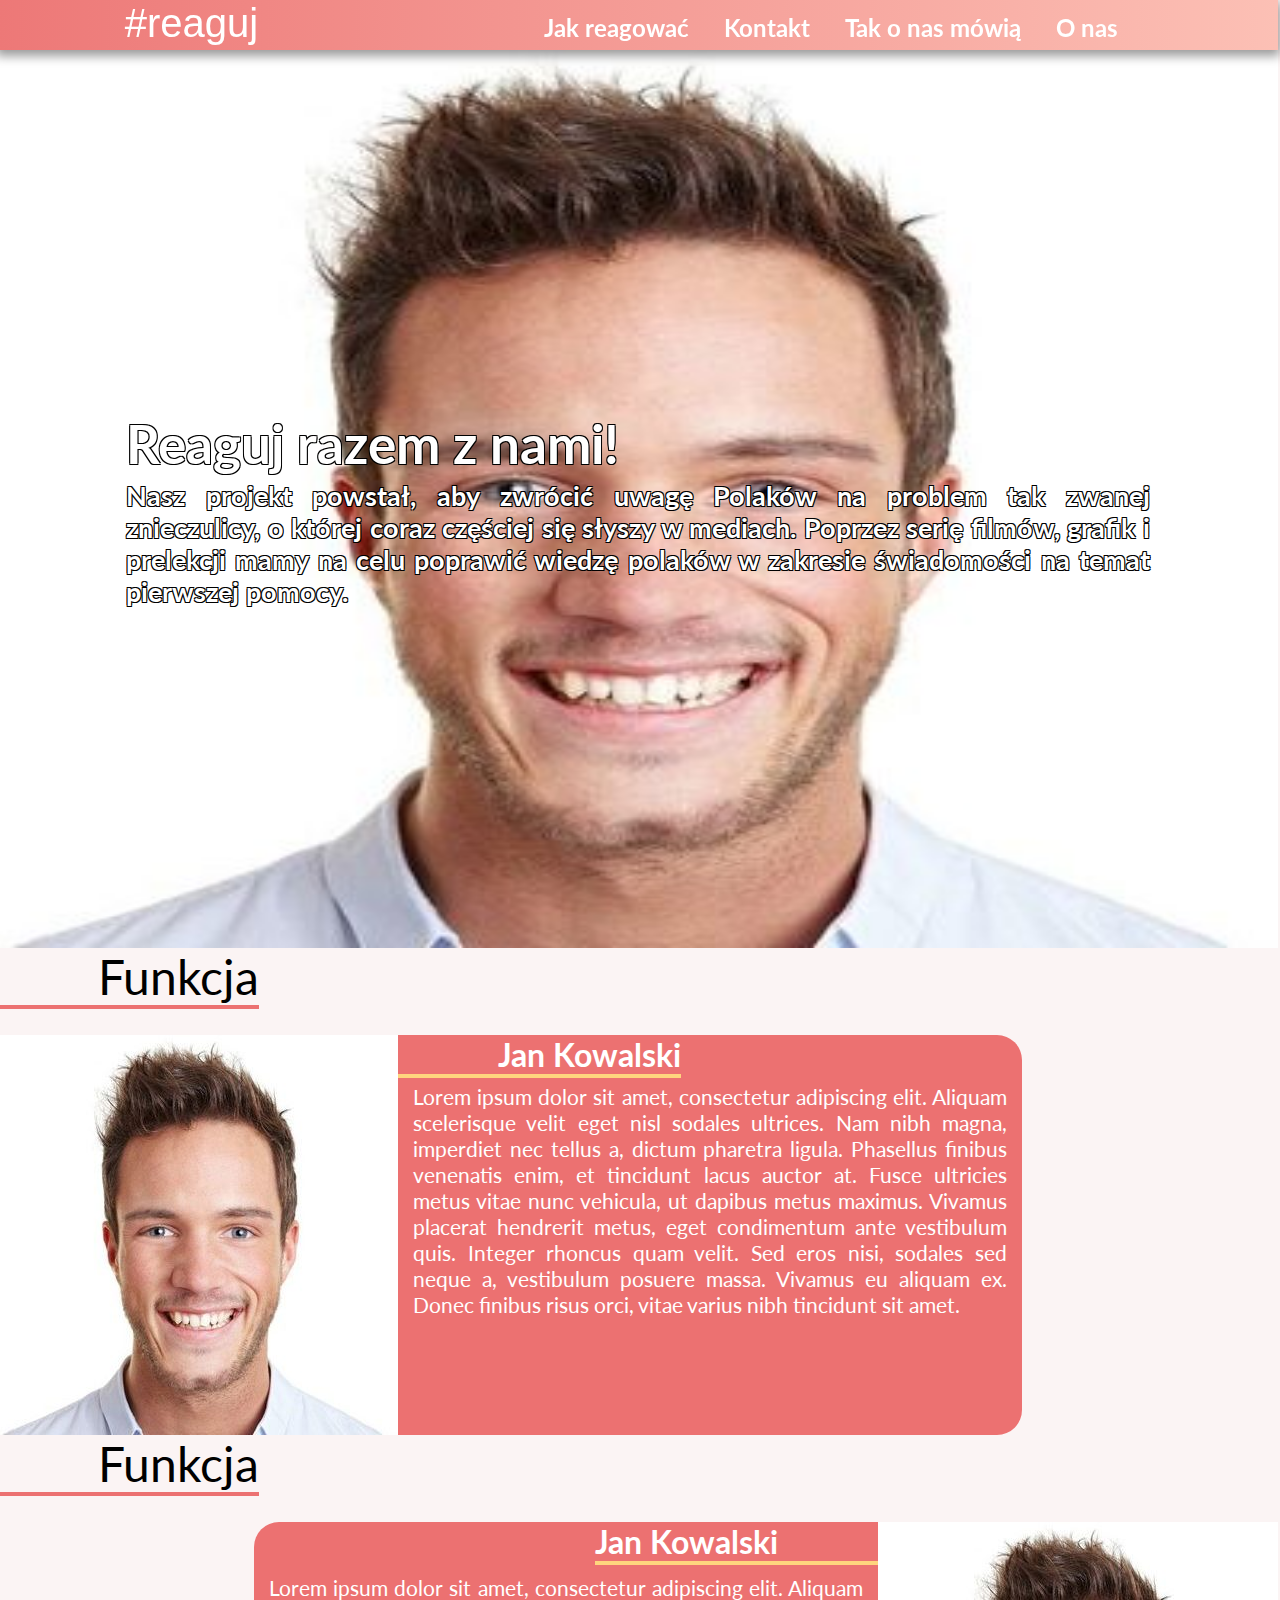
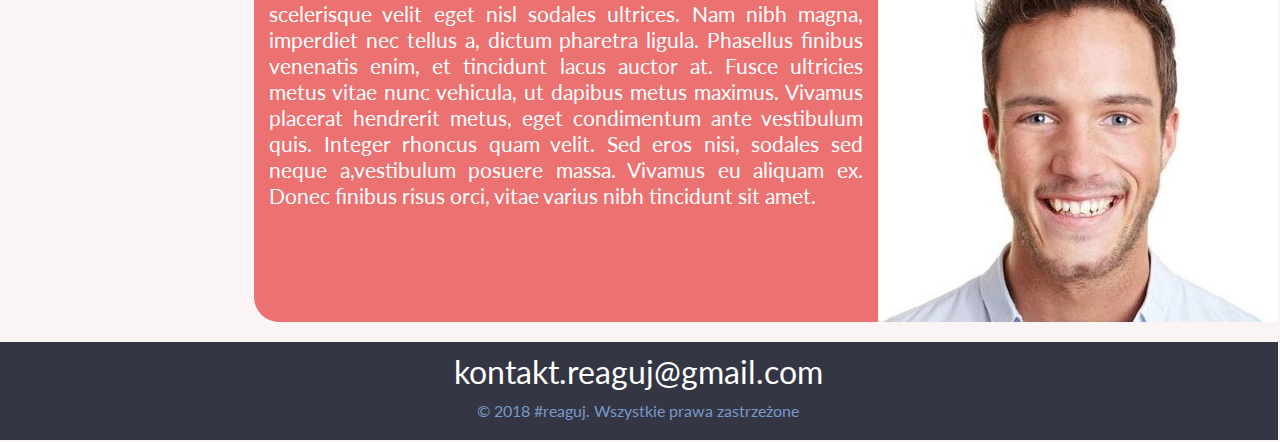
==== commit 84504a40: "Not fucked up anymore, but funkcja must be fixed" ====
--- a/aboutUs.html
+++ b/aboutUs.html
@@ -17,10 +17,10 @@
 	<meta charset="utf-8"/>
 	<title>O nas - #reaguj</title>
 
+  <link rel="stylesheet" href="css/aboutUs.css">
 	<link rel="stylesheet" href="css/common.css">
-	<link rel="stylesheet" href="css/aboutUs.css">
 	<link rel="stylesheet" href="css/scrollbar.css">
-	<link rel="stylesheet" href="css/Home.css">-->
+	<link rel="stylesheet" href="css/Home.css">
 
 
 	<link rel="stylesheet" href="https://use.fontawesome.com/releases/v5.0.13/css/all.css" integrity="sha384-DNOHZ68U8hZfKXOrtjWvjxusGo9WQnrNx2sqG0tfsghAvtVlRW3tvkXWZh58N9jp" crossorigin="anonymous">
@@ -83,7 +83,8 @@
         <div class="content"><div class="RectangleTitle">
           <span class="underline">
             Jan Kowalski
-          </span></div>
+          </span>
+        </div>
           <div class="RectangleTextContent">Lorem ipsum dolor sit amet, consectetur adipiscing elit. Aliquam scelerisque velit eget nisl sodales ultrices. Nam nibh magna, imperdiet nec tellus a, dictum pharetra ligula. Phasellus finibus venenatis enim, et tincidunt lacus auctor at. Fusce ultricies metus vitae nunc vehicula, ut dapibus metus maximus. Vivamus placerat hendrerit metus, eget condimentum ante vestibulum quis. Integer rhoncus quam velit. Sed eros nisi, sodales sed neque a, vestibulum posuere massa. Vivamus eu aliquam ex. Donec finibus risus orci, vitae varius nibh tincidunt sit amet. </div></div>
           </div>
 	        <div class="slideTitle">
@@ -94,10 +95,11 @@
 	        <div class="Content Red flexContainer rightSide">
 	          <img src="img/aboutUs/jankowalski.jpeg">
 	           <div class="content">
-              <div class="RectangleTitle">
+              <div class="RectangleTitle flexContainer">
 	               <span class="underline">
 	                Jan Kowalski
 	               </span>
+                 <div class="clear"></div>
               </div>
 	            <div class="RectangleTextContent">Lorem ipsum dolor sit amet, consectetur adipiscing elit. Aliquam scelerisque velit eget nisl sodales ultrices. Nam nibh magna, imperdiet nec tellus a, dictum pharetra ligula. Phasellus finibus venenatis enim, et tincidunt lacus auctor at. Fusce ultricies metus vitae nunc vehicula, ut dapibus metus maximus. Vivamus placerat hendrerit metus, eget condimentum ante vestibulum quis. Integer rhoncus quam velit. Sed eros nisi, sodales sed neque a,vestibulum posuere massa. Vivamus eu aliquam ex. Donec finibus risus orci, vitae varius nibh tincidunt sit amet. </div></div>
 	        </div>
--- a/css/aboutUs.css
+++ b/css/aboutUs.css
@@ -3,29 +3,49 @@
 	border-bottom: 4px solid var(--Yellow-color);
 }
 
-.Content .flexContainer
+.flexContainer .flexContainer
 {
 	flex-direction: row;
 }
 
+.flexContainer>.flexContainer>.content>.flexContainer
+{
+	flex-direction: column;
+}
+
+.rightSide>.content>.RectangleTitle>.underline
+{
+	align-self: flex-end;
+	padding: 0 100px 0 0 ;
+}
+
+.flexContainer
+{
+  display: flex;
+	flex-direction: column;
+}
 .Content
 {
-	border-radius: 25px !important;
-	width: 70vw !important;
+	width: 80vw;
+	//flex-basis: 70vw !important;
 	text-align: justify;
 }
 
 .rightSide
 {
-	margin: 0 0 0 2vw;
+	//margin: 0 0 0 20vw;
+	align-self: flex-end;
+	border-radius: 25px 0 0 25px;
 }
 .rightSide>img
 {
-	border-radius: 25px 0 0 25px;
+	order: 1000;
 }
 .leftSide
 {
-	margin: 2vw 0 0 0;
+	align-self: flex-start;
+	//margin: 0 20vw 0 0;
+	border-radius: 0 25px 25px 0;
 }
 
 .RectangleTextContent
@@ -35,6 +55,17 @@
 
 #WelcomeSlide>.flexContainer
 {
-	flex-direction: column;
+	flex-direction: column !important;
 	flex-wrap: wrap;
 }
+
+.rightSide>.content>.rectaTitle>.underline
+{
+  padding: 100px 0 0 0 !important;
+	float: right;
+}
+
+div
+{
+	//border: 1px solid red;
+}
--- a/css/common.css
+++ b/css/common.css
@@ -274,6 +274,11 @@
   text-align: center;
   padding: 0 0 20px 0;
   margin: 20px 0 0 0;
+}
+
+.clear
+{
+  clear: both;
 }
 
 #home
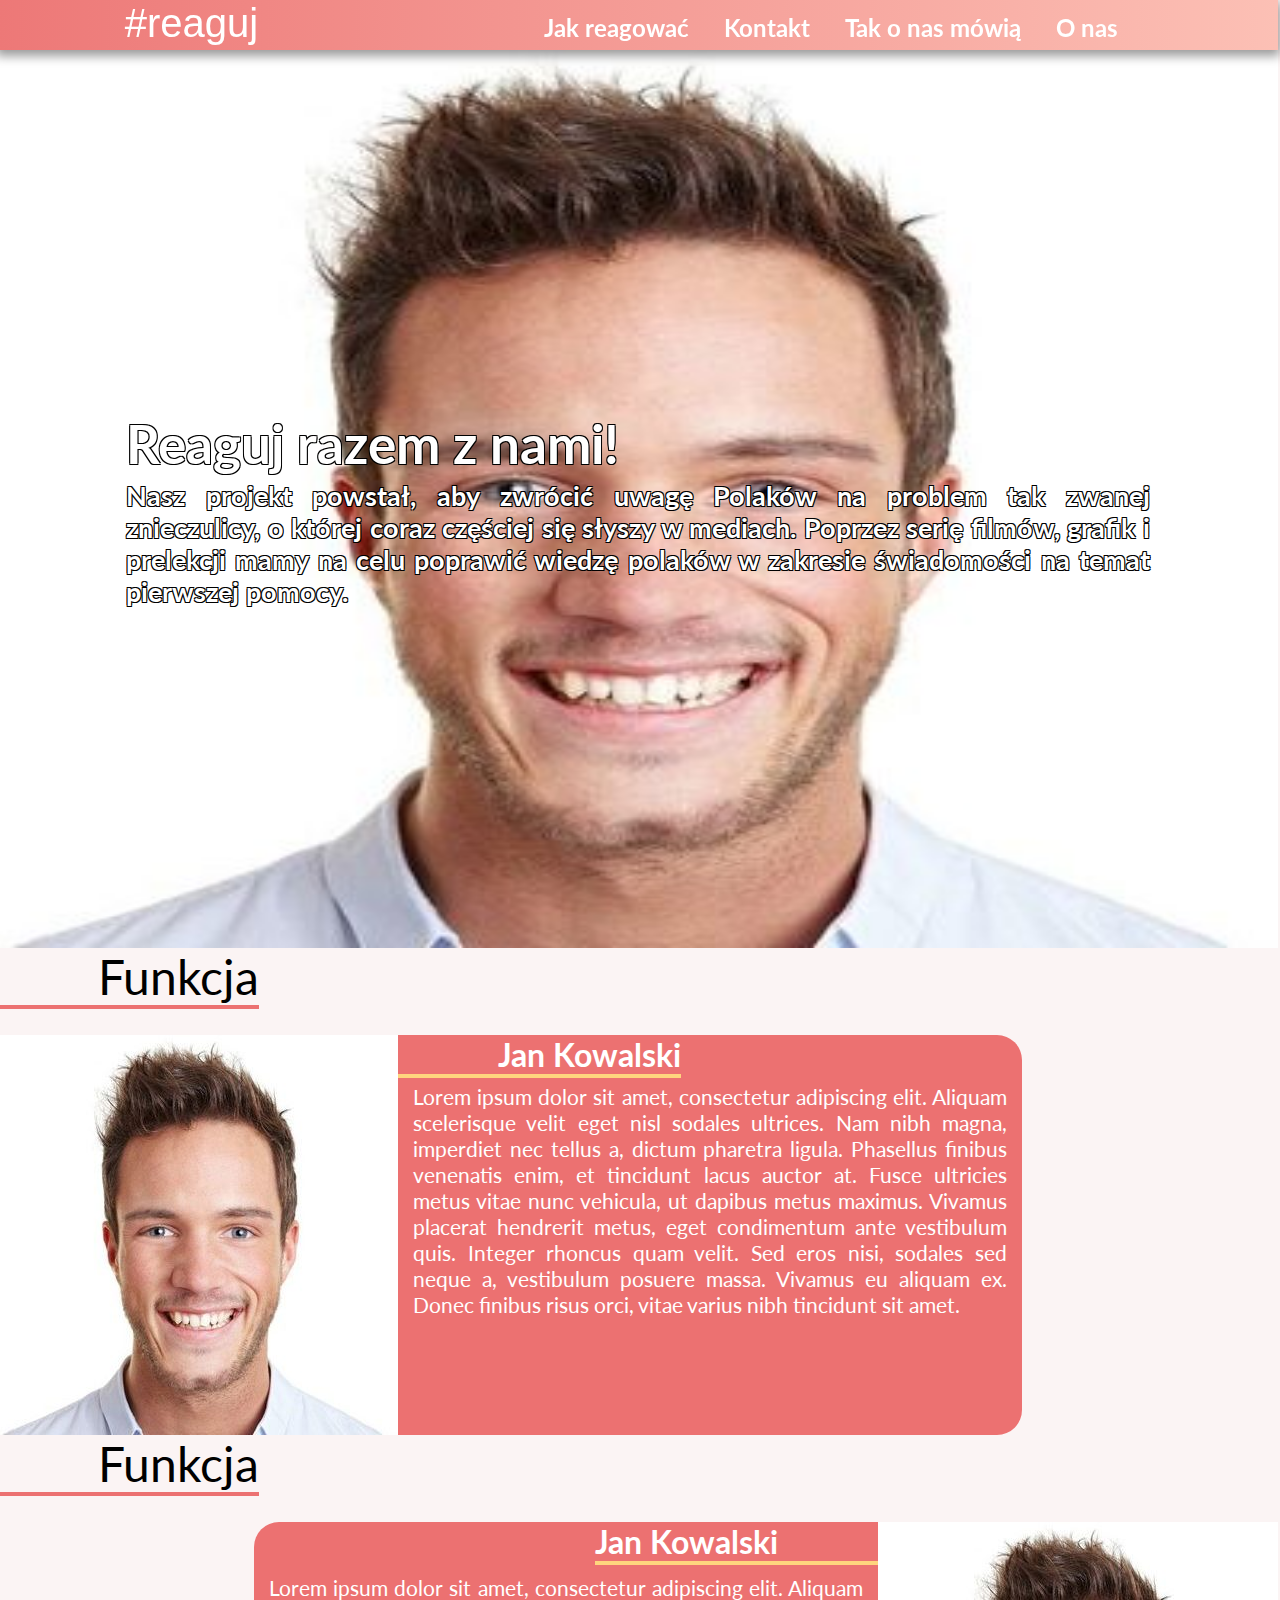
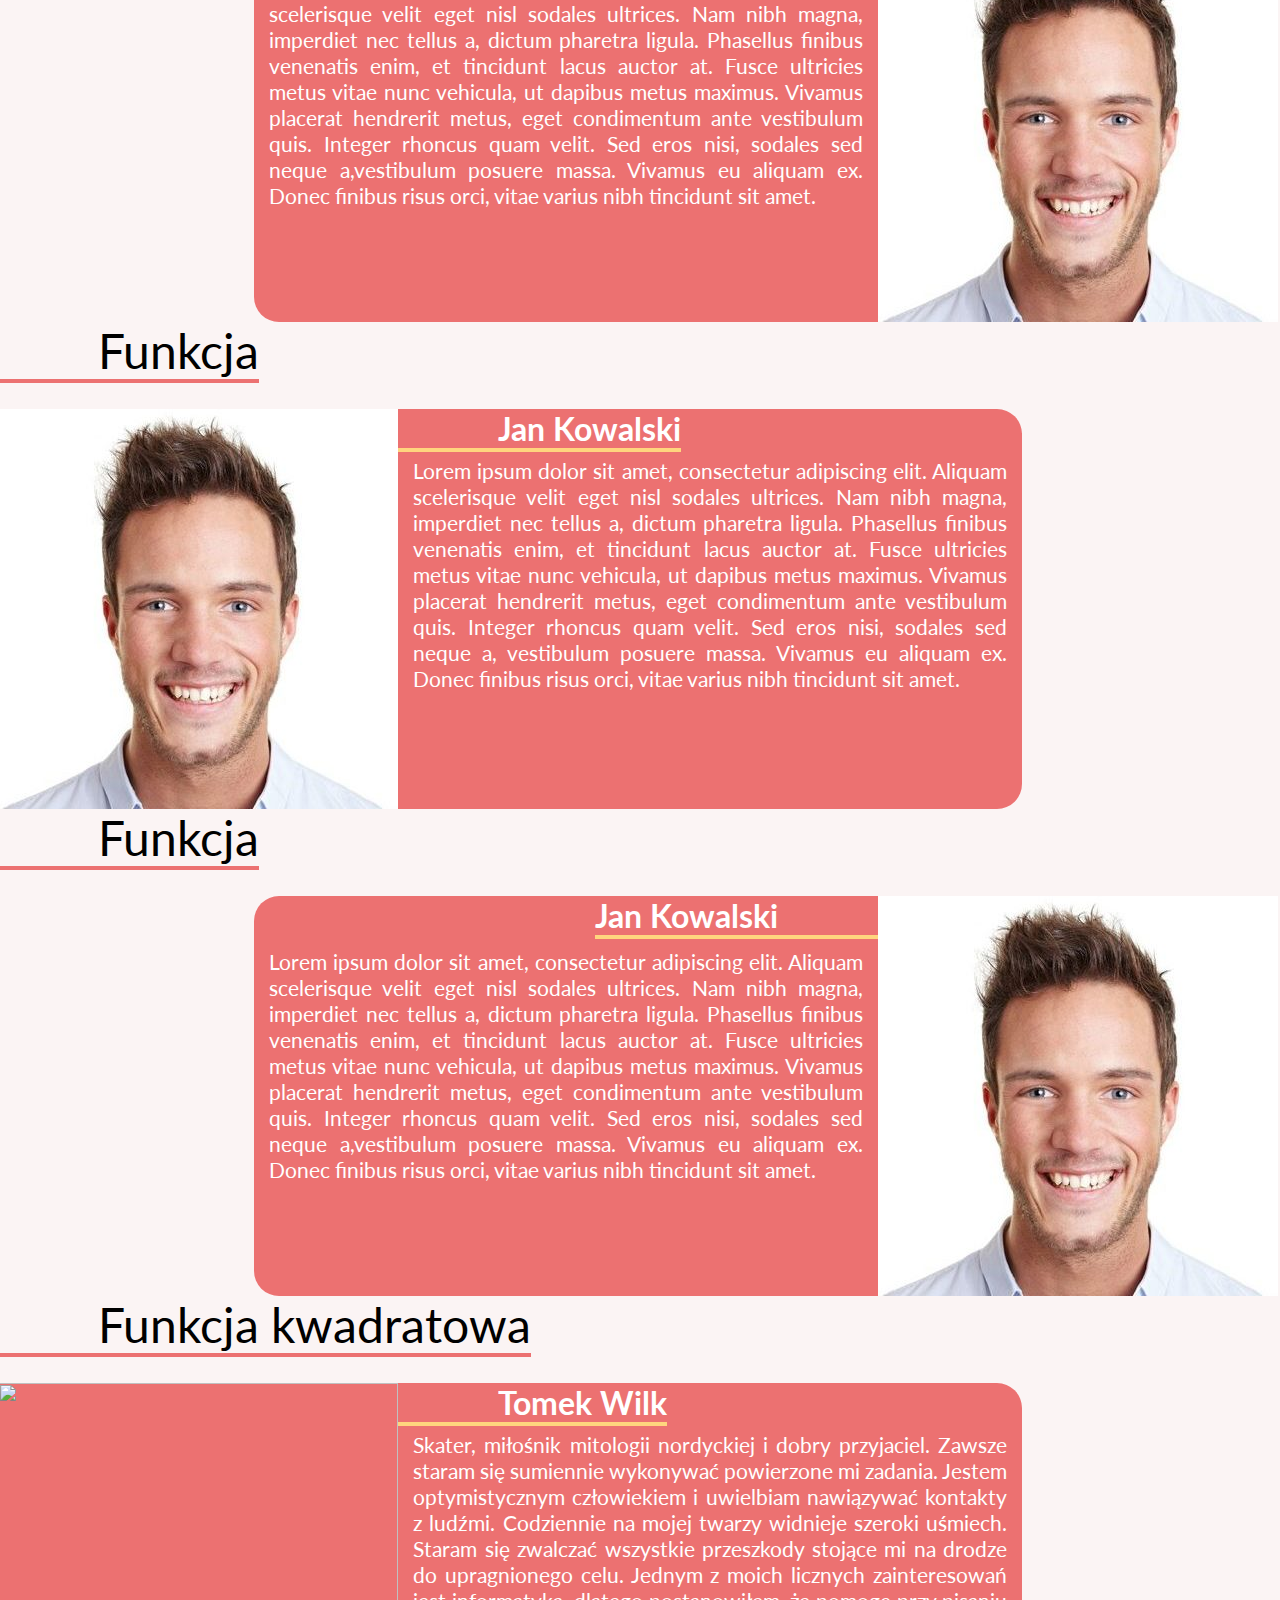
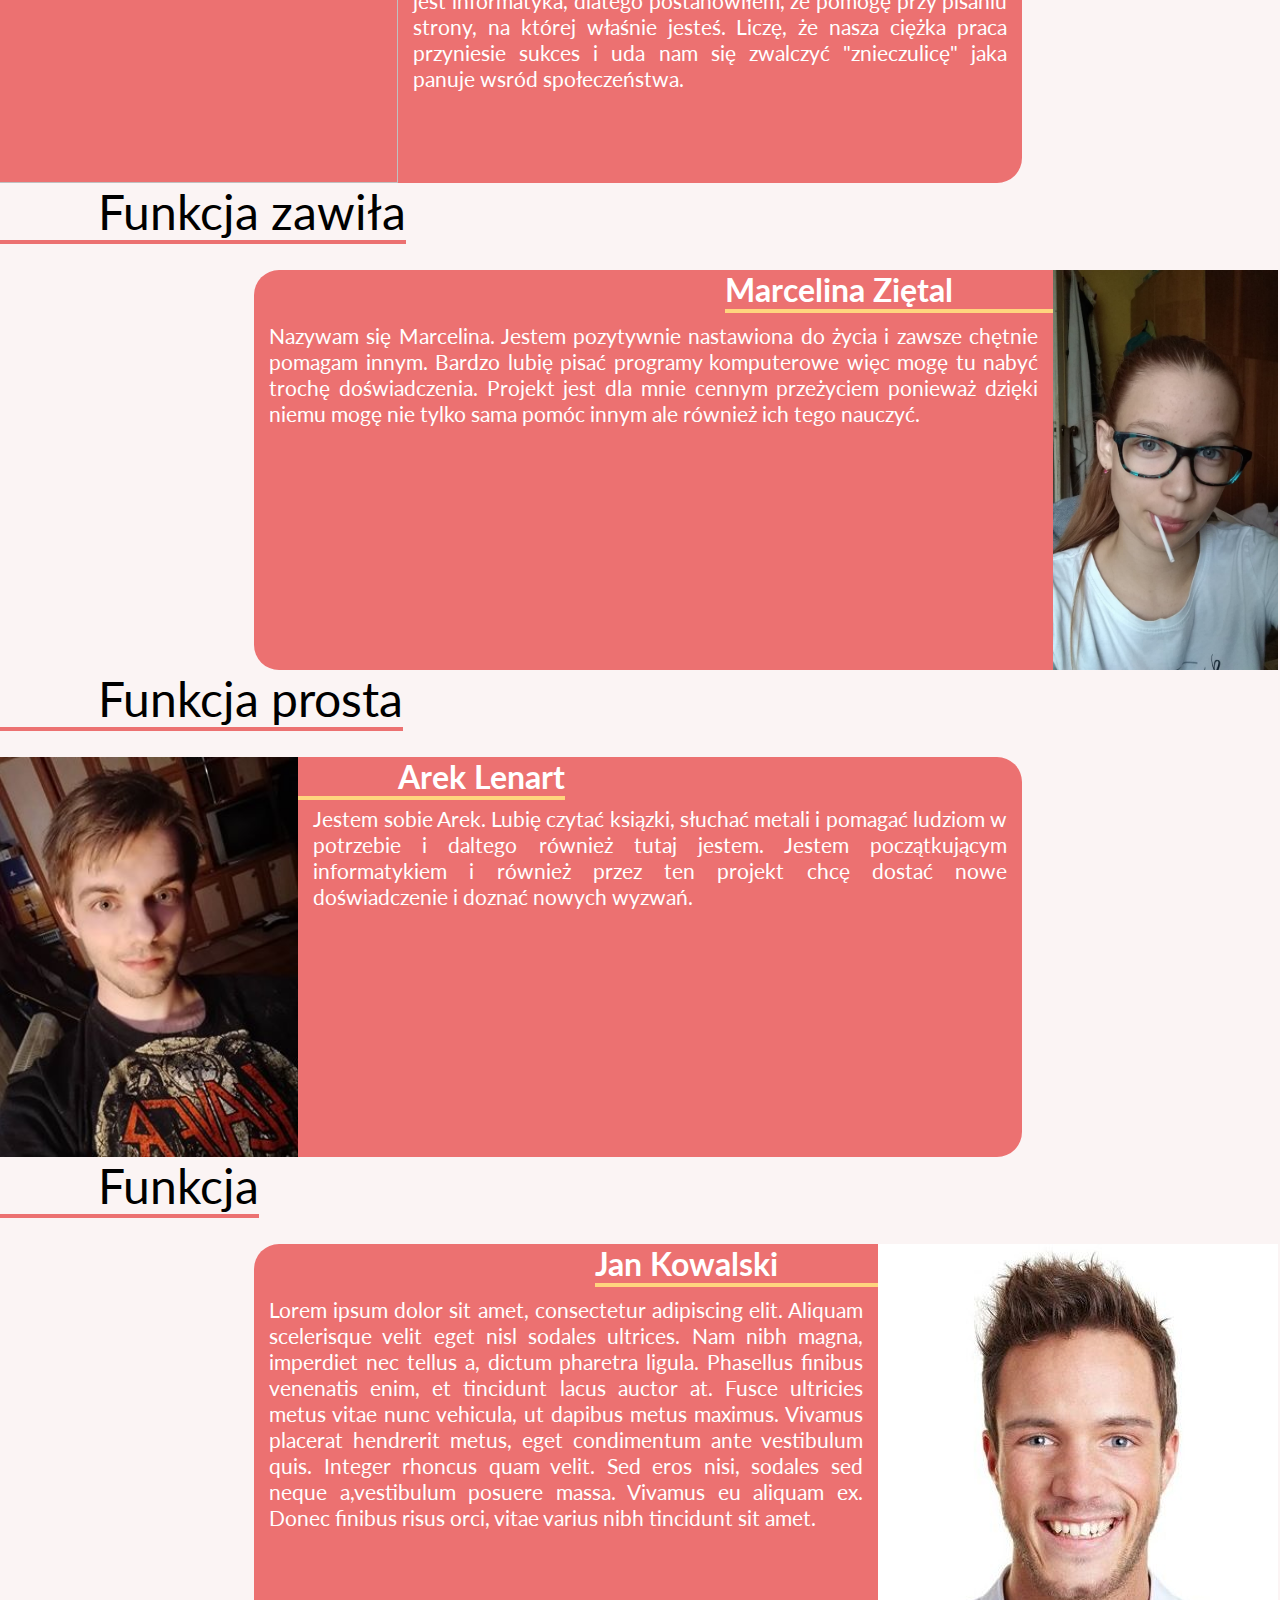
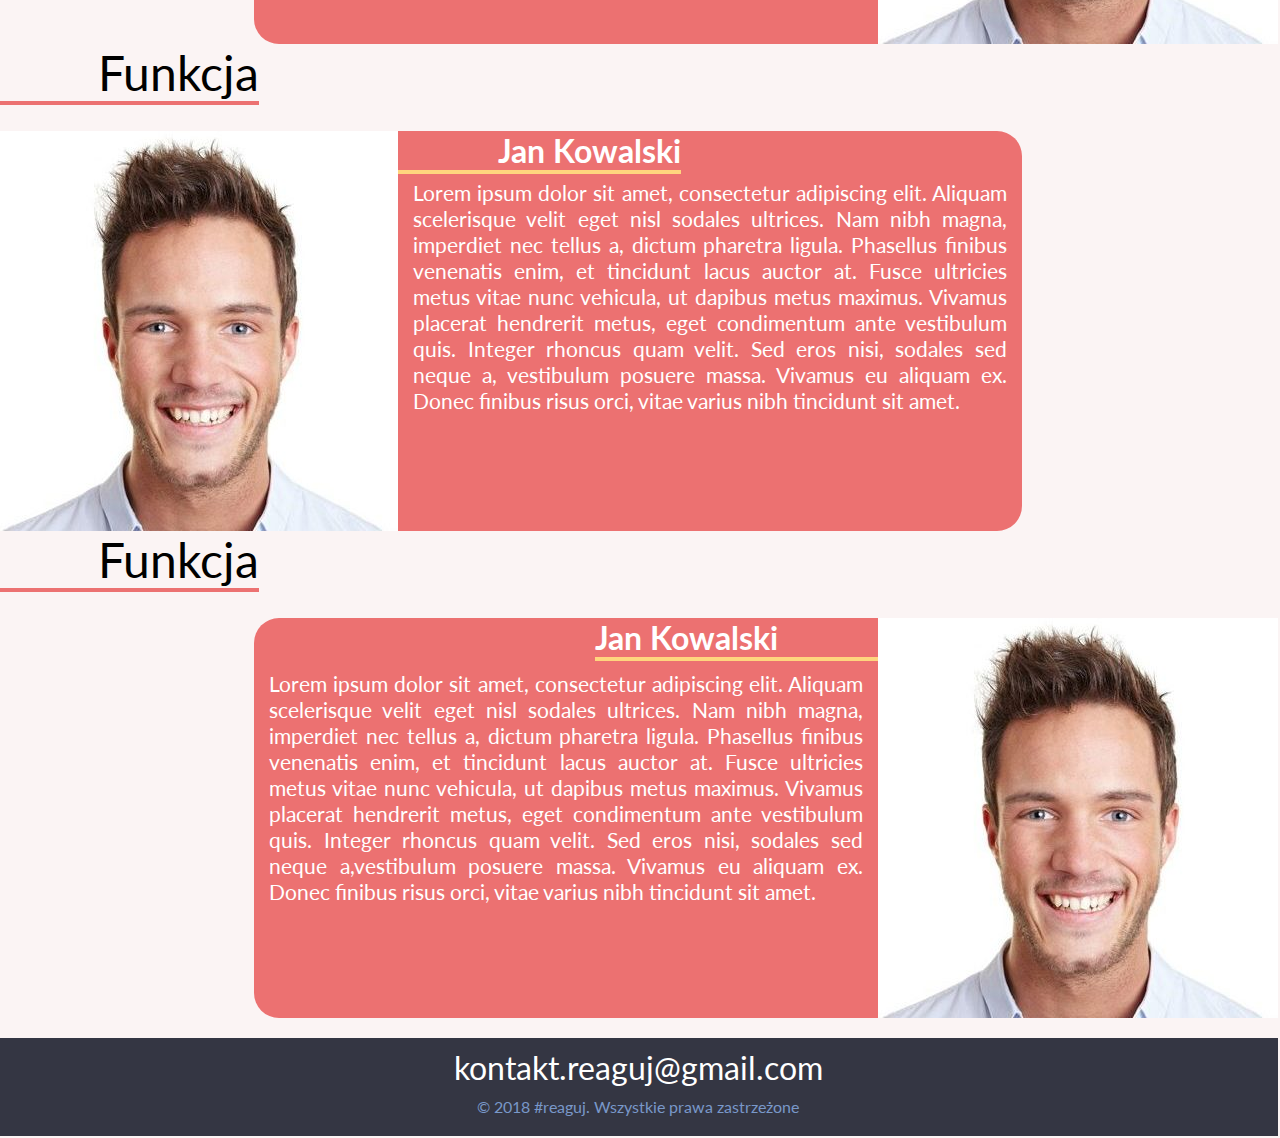
==== commit 57f6f196: "Add pictures" ====
--- a/aboutUs.html
+++ b/aboutUs.html
@@ -98,7 +98,132 @@
               <div class="RectangleTitle flexContainer">
 	               <span class="underline">
 	                Jan Kowalski
-	               </span>
+                </span>
+                 <div class="clear"></div>
+              </div>
+	            <div class="RectangleTextContent">Lorem ipsum dolor sit amet, consectetur adipiscing elit. Aliquam scelerisque velit eget nisl sodales ultrices. Nam nibh magna, imperdiet nec tellus a, dictum pharetra ligula. Phasellus finibus venenatis enim, et tincidunt lacus auctor at. Fusce ultricies metus vitae nunc vehicula, ut dapibus metus maximus. Vivamus placerat hendrerit metus, eget condimentum ante vestibulum quis. Integer rhoncus quam velit. Sed eros nisi, sodales sed neque a,vestibulum posuere massa. Vivamus eu aliquam ex. Donec finibus risus orci, vitae varius nibh tincidunt sit amet. </div></div>
+	        </div>
+			 
+      <div class="slideTitle">
+        <span class="underline">
+	        Funkcja
+        </span>
+      </div>
+
+      <div class="Content Red flexContainer leftSide">
+        <img src="img/aboutUs/jankowalski.jpeg">
+        <div class="content"><div class="RectangleTitle">
+          <span class="underline">
+            Jan Kowalski
+          </span>
+        </div>
+          <div class="RectangleTextContent">Lorem ipsum dolor sit amet, consectetur adipiscing elit. Aliquam scelerisque velit eget nisl sodales ultrices. Nam nibh magna, imperdiet nec tellus a, dictum pharetra ligula. Phasellus finibus venenatis enim, et tincidunt lacus auctor at. Fusce ultricies metus vitae nunc vehicula, ut dapibus metus maximus. Vivamus placerat hendrerit metus, eget condimentum ante vestibulum quis. Integer rhoncus quam velit. Sed eros nisi, sodales sed neque a, vestibulum posuere massa. Vivamus eu aliquam ex. Donec finibus risus orci, vitae varius nibh tincidunt sit amet. </div></div>
+          </div>
+	        <div class="slideTitle">
+            <span class="underline">
+          	  Funkcja
+	          </span>
+	        </div>
+	        <div class="Content Red flexContainer rightSide">
+	          <img src="img/aboutUs/jankowalski.jpeg">
+	           <div class="content">
+              <div class="RectangleTitle flexContainer">
+	               <span class="underline">
+	                Jan Kowalski
+                </span>
+                 <div class="clear"></div>
+              </div>
+	            <div class="RectangleTextContent">Lorem ipsum dolor sit amet, consectetur adipiscing elit. Aliquam scelerisque velit eget nisl sodales ultrices. Nam nibh magna, imperdiet nec tellus a, dictum pharetra ligula. Phasellus finibus venenatis enim, et tincidunt lacus auctor at. Fusce ultricies metus vitae nunc vehicula, ut dapibus metus maximus. Vivamus placerat hendrerit metus, eget condimentum ante vestibulum quis. Integer rhoncus quam velit. Sed eros nisi, sodales sed neque a,vestibulum posuere massa. Vivamus eu aliquam ex. Donec finibus risus orci, vitae varius nibh tincidunt sit amet. </div></div>
+	        </div>
+      <div class="slideTitle">
+        <span class="underline">
+	        Funkcja kwadratowa
+        </span>
+      </div>
+
+      <div class="Content Red flexContainer leftSide">
+        <img src="img/aboutUs/TomekWilk.jpg">
+        <div class="content"><div class="RectangleTitle">
+          <span class="underline">
+            Tomek Wilk
+          </span>
+        </div>
+          <div class="RectangleTextContent">Skater, miłośnik mitologii nordyckiej i dobry przyjaciel. Zawsze staram się sumiennie wykonywać powierzone mi zadania. Jestem optymistycznym człowiekiem i uwielbiam nawiązywać kontakty z ludźmi. Codziennie na mojej twarzy widnieje szeroki uśmiech. Staram się zwalczać wszystkie przeszkody stojące mi na drodze do upragnionego celu. Jednym z moich licznych zainteresowań jest informatyka, dlatego postanowiłem, że pomogę przy pisaniu strony, na której właśnie jesteś. Liczę, że nasza ciężka praca przyniesie sukces i uda nam się zwalczyć "znieczulicę" jaka panuje wsród społeczeństwa.</div></div>
+          </div>
+	        <div class="slideTitle">
+            <span class="underline">
+          	  Funkcja zawiła
+	          </span>
+	        </div>
+	        <div class="Content Red flexContainer rightSide">
+	          <img src="img/aboutUs/MarcelinaZietal.jpg">
+	           <div class="content">
+              <div class="RectangleTitle flexContainer">
+	               <span class="underline">
+	                Marcelina Ziętal
+                </span>
+                 <div class="clear"></div>
+              </div>
+	            <div class="RectangleTextContent">Nazywam się Marcelina. Jestem pozytywnie nastawiona do życia i zawsze chętnie pomagam innym. Bardzo lubię pisać programy komputerowe więc mogę tu nabyć trochę doświadczenia. Projekt jest dla mnie cennym przeżyciem ponieważ dzięki niemu mogę nie tylko sama pomóc innym ale również ich tego nauczyć.</div></div>
+	        </div> 
+      <div class="slideTitle">
+        <span class="underline">
+	        Funkcja prosta
+        </span>
+      </div>
+
+      <div class="Content Red flexContainer leftSide">
+        <img src="img/aboutUs/ArekLenart.jpg">
+        <div class="content"><div class="RectangleTitle">
+          <span class="underline">
+            Arek Lenart
+          </span>
+        </div>
+          <div class="RectangleTextContent">Jestem sobie Arek. Lubię czytać ksiązki, słuchać metali i pomagać ludziom w potrzebie i daltego również tutaj jestem. Jestem początkującym informatykiem i również przez ten projekt chcę dostać nowe doświadczenie i doznać nowych wyzwań.</div></div>
+          </div>
+	        <div class="slideTitle">
+            <span class="underline">
+          	  Funkcja
+	          </span>
+	        </div>
+	        <div class="Content Red flexContainer rightSide">
+	          <img src="img/aboutUs/jankowalski.jpeg">
+	           <div class="content">
+              <div class="RectangleTitle flexContainer">
+	               <span class="underline">
+	                Jan Kowalski
+                </span>
+                 <div class="clear"></div>
+              </div>
+	            <div class="RectangleTextContent">Lorem ipsum dolor sit amet, consectetur adipiscing elit. Aliquam scelerisque velit eget nisl sodales ultrices. Nam nibh magna, imperdiet nec tellus a, dictum pharetra ligula. Phasellus finibus venenatis enim, et tincidunt lacus auctor at. Fusce ultricies metus vitae nunc vehicula, ut dapibus metus maximus. Vivamus placerat hendrerit metus, eget condimentum ante vestibulum quis. Integer rhoncus quam velit. Sed eros nisi, sodales sed neque a,vestibulum posuere massa. Vivamus eu aliquam ex. Donec finibus risus orci, vitae varius nibh tincidunt sit amet. </div></div>
+	        </div> 
+      <div class="slideTitle">
+        <span class="underline">
+	        Funkcja
+        </span>
+      </div>
+
+      <div class="Content Red flexContainer leftSide">
+        <img src="img/aboutUs/jankowalski.jpeg">
+        <div class="content"><div class="RectangleTitle">
+          <span class="underline">
+            Jan Kowalski
+          </span>
+        </div>
+          <div class="RectangleTextContent">Lorem ipsum dolor sit amet, consectetur adipiscing elit. Aliquam scelerisque velit eget nisl sodales ultrices. Nam nibh magna, imperdiet nec tellus a, dictum pharetra ligula. Phasellus finibus venenatis enim, et tincidunt lacus auctor at. Fusce ultricies metus vitae nunc vehicula, ut dapibus metus maximus. Vivamus placerat hendrerit metus, eget condimentum ante vestibulum quis. Integer rhoncus quam velit. Sed eros nisi, sodales sed neque a, vestibulum posuere massa. Vivamus eu aliquam ex. Donec finibus risus orci, vitae varius nibh tincidunt sit amet. </div></div>
+          </div>
+	        <div class="slideTitle">
+            <span class="underline">
+          	  Funkcja
+	          </span>
+	        </div>
+	        <div class="Content Red flexContainer rightSide">
+	          <img src="img/aboutUs/jankowalski.jpeg">
+	           <div class="content">
+              <div class="RectangleTitle flexContainer">
+	               <span class="underline">
+	                Jan Kowalski
+                </span>
                  <div class="clear"></div>
               </div>
 	            <div class="RectangleTextContent">Lorem ipsum dolor sit amet, consectetur adipiscing elit. Aliquam scelerisque velit eget nisl sodales ultrices. Nam nibh magna, imperdiet nec tellus a, dictum pharetra ligula. Phasellus finibus venenatis enim, et tincidunt lacus auctor at. Fusce ultricies metus vitae nunc vehicula, ut dapibus metus maximus. Vivamus placerat hendrerit metus, eget condimentum ante vestibulum quis. Integer rhoncus quam velit. Sed eros nisi, sodales sed neque a,vestibulum posuere massa. Vivamus eu aliquam ex. Donec finibus risus orci, vitae varius nibh tincidunt sit amet. </div></div>
--- a/css/aboutUs.css
+++ b/css/aboutUs.css
@@ -59,13 +59,50 @@
 	flex-wrap: wrap;
 }
 
-.rightSide>.content>.rectaTitle>.underline
+.Content>img
 {
-  padding: 100px 0 0 0 !important;
-	float: right;
+	width: 400px;
+	height: 400px;	
 }
 
 div
 {
 	//border: 1px solid red;
 }
+
+@media only screen and (max-width: 900px)
+{
+	.flexContainer .flexContainer
+	{
+		flex-direction: column;
+		text-align: justify;
+		color: #ffffff;
+		border-radius: 25px;
+		max-width: none;
+		margin: auto;
+		padding: 0 0 10px 0;
+	}
+	.rightSide>img
+	{
+		order: 0;
+		width: 100%
+		
+	}
+	.leftSide>img
+	{
+		order: 0;
+		width: 100%
+		
+	}
+	.content>.RectangleTitle>.underline
+	{
+		font-size: 18pt;
+	}
+		
+}
+
+@media (max-width: 1600px)
+{
+	
+}
+	
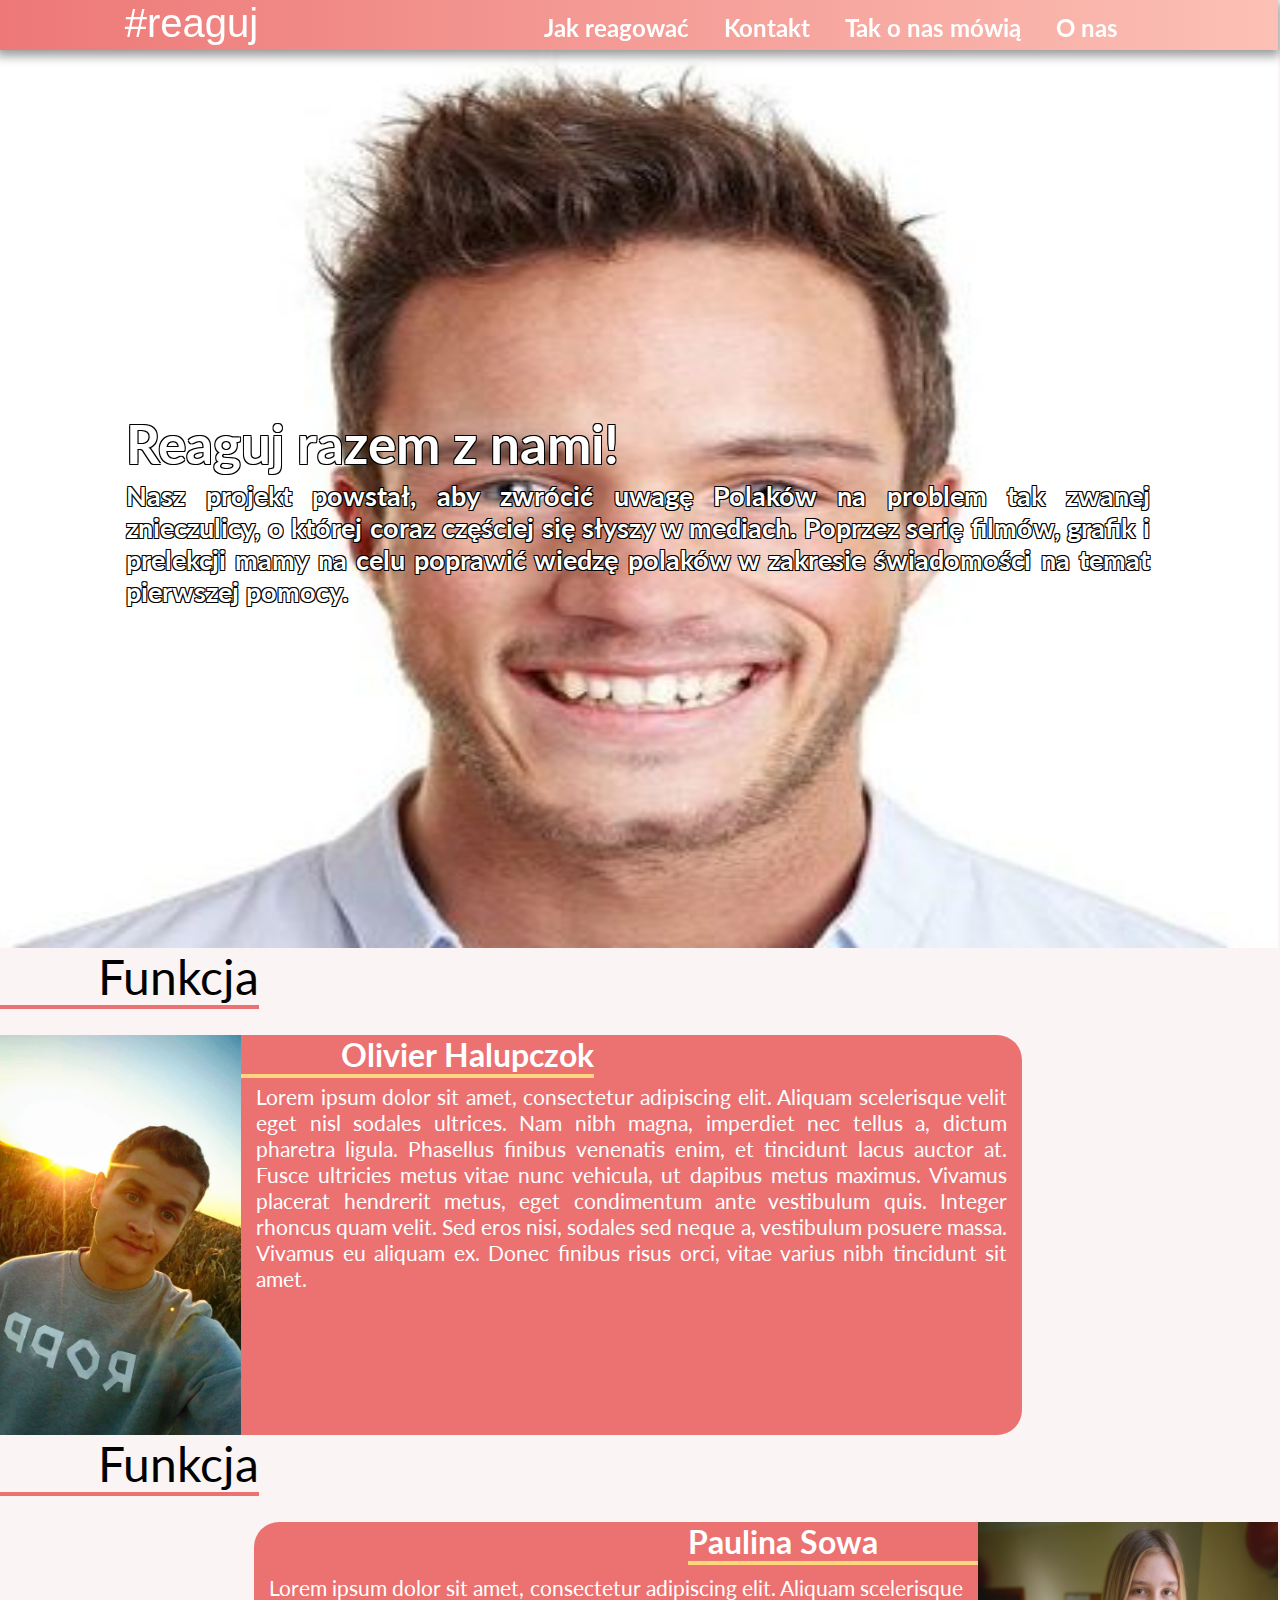
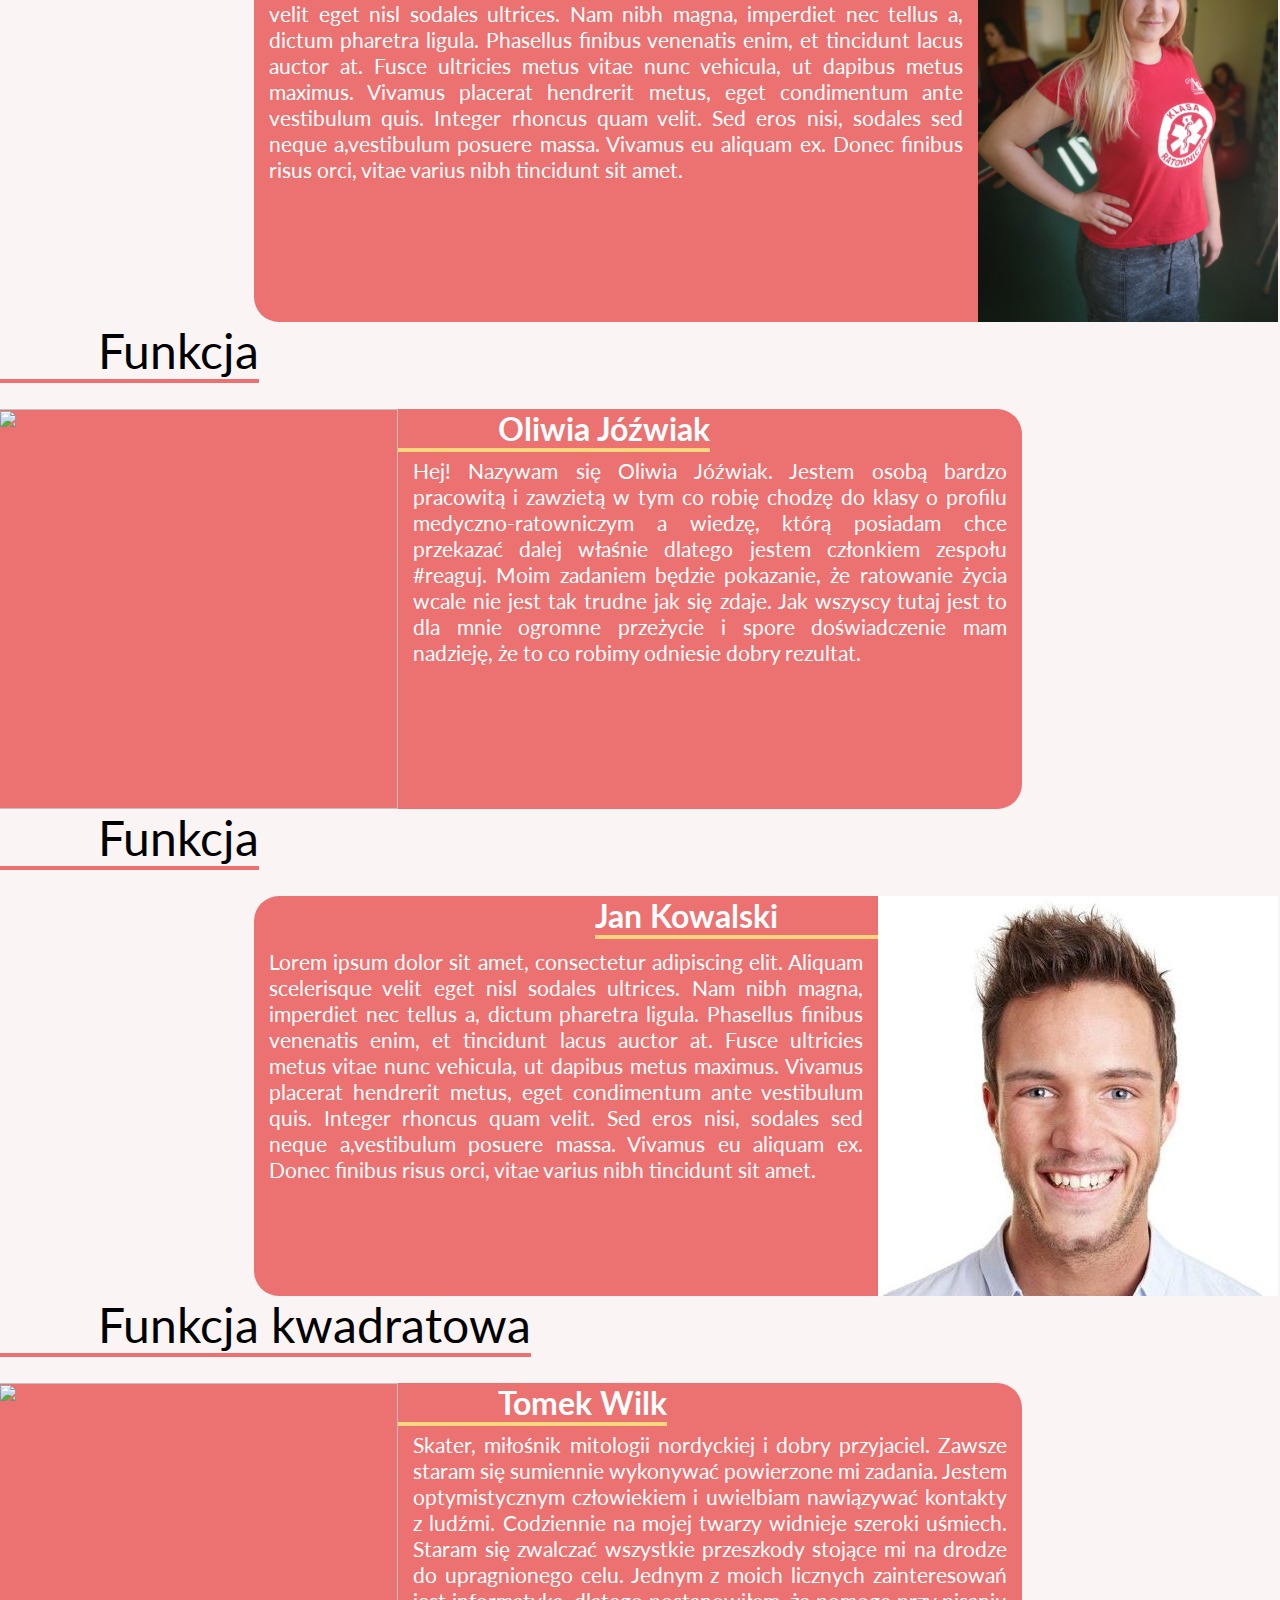
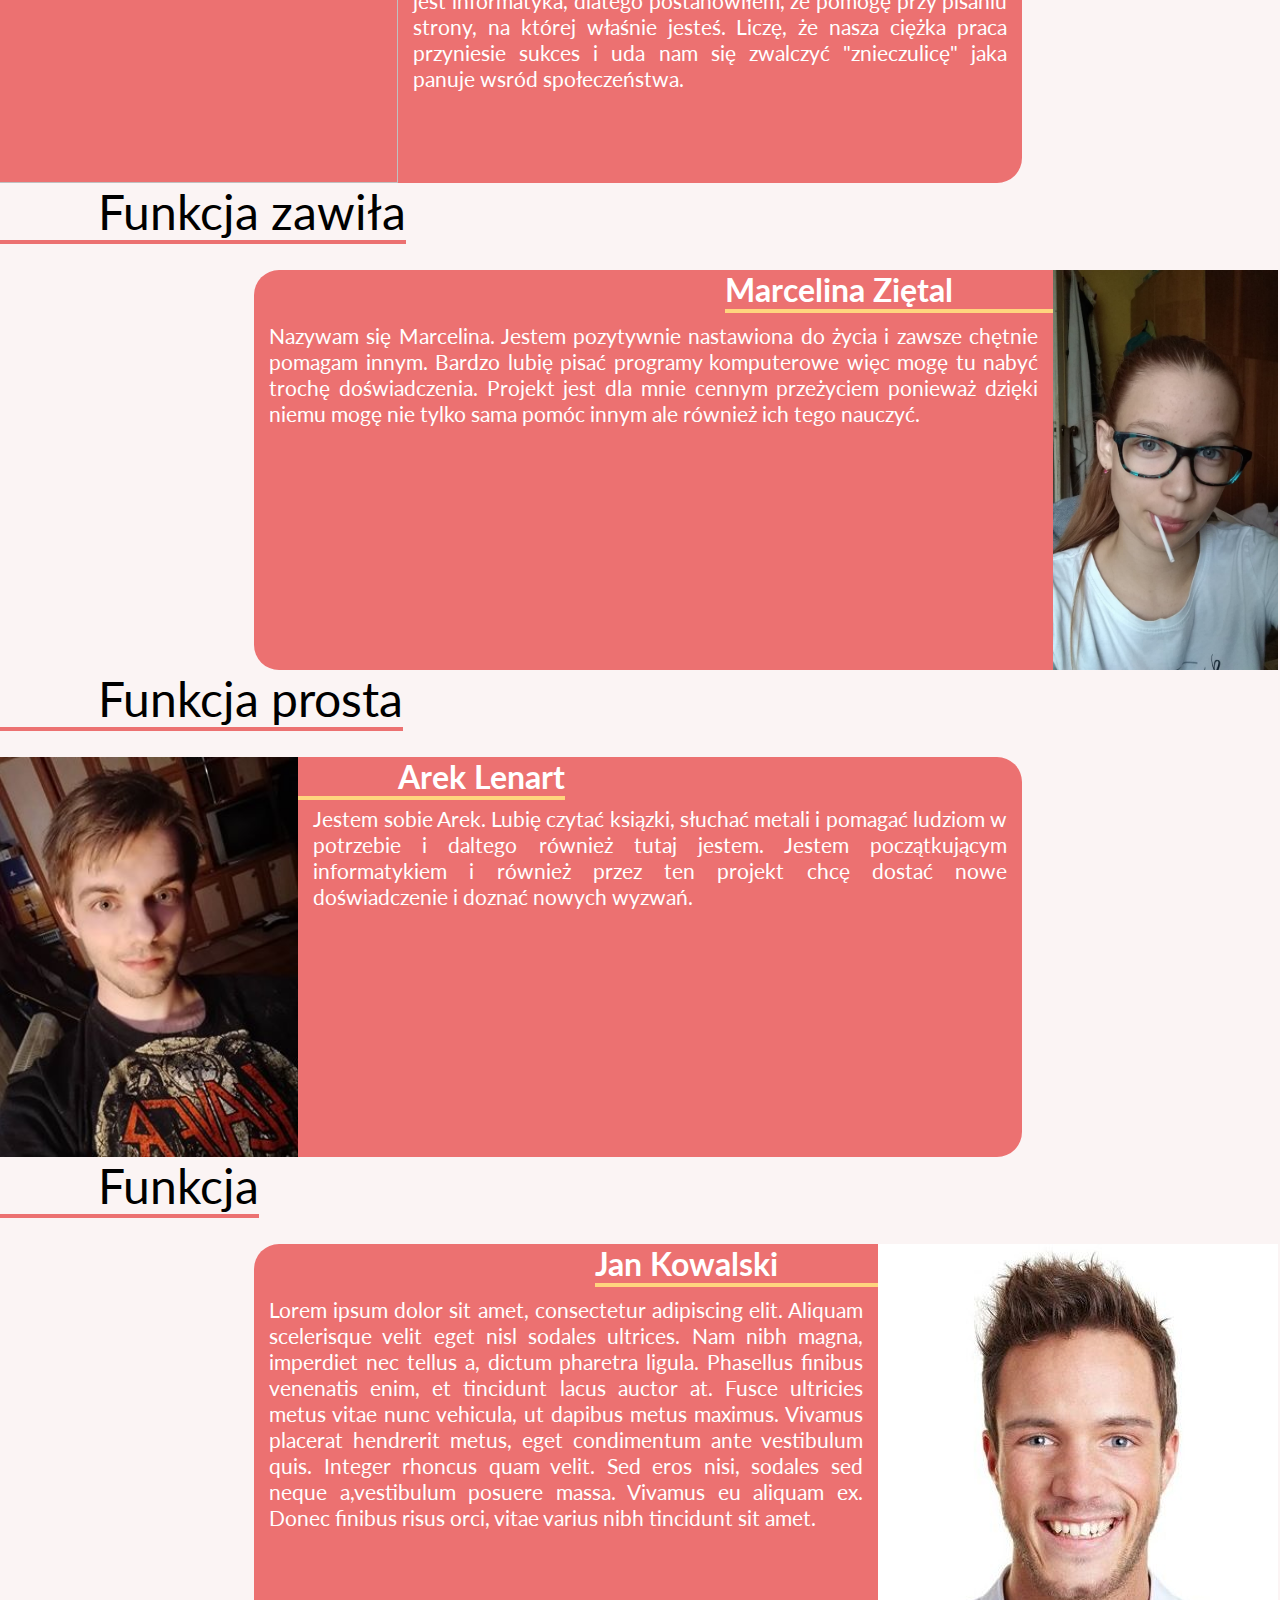
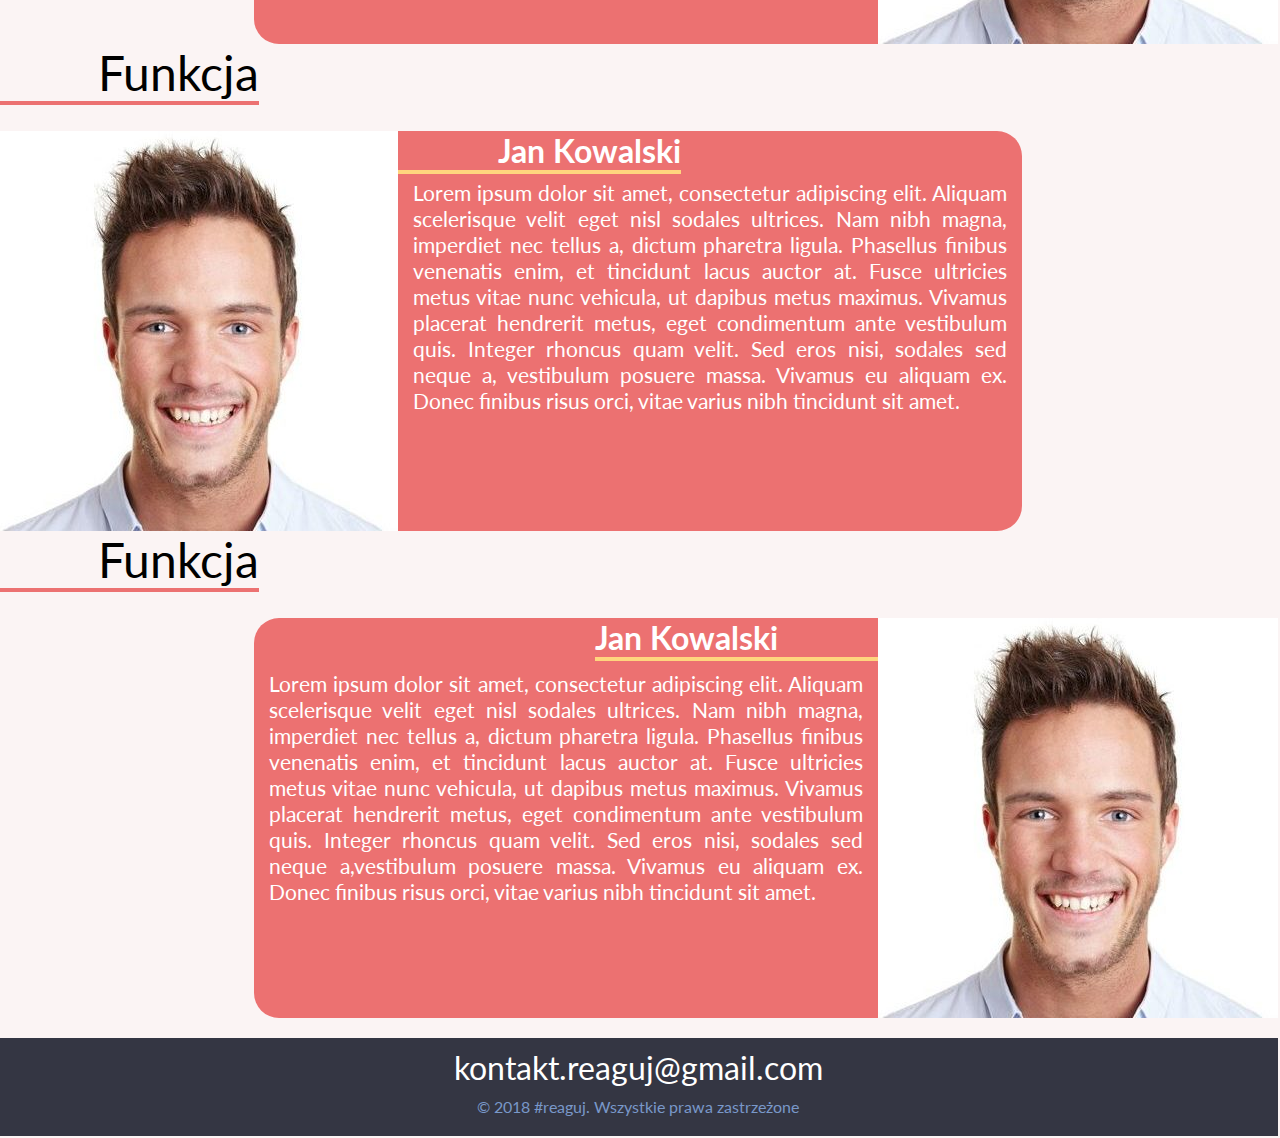
==== commit 410e74f7: "Zdjencia" ====
--- a/aboutUs.html
+++ b/aboutUs.html
@@ -79,10 +79,10 @@
       </div>
 
       <div class="Content Red flexContainer leftSide">
-        <img src="img/aboutUs/jankowalski.jpeg">
-        <div class="content"><div class="RectangleTitle">
-          <span class="underline">
-            Jan Kowalski
+        <img src="img/aboutUs/OlivierHalupczok.jpg">
+        <div class="content"><div class="RectangleTitle">
+          <span class="underline">
+            Olivier Halupczok
           </span>
         </div>
           <div class="RectangleTextContent">Lorem ipsum dolor sit amet, consectetur adipiscing elit. Aliquam scelerisque velit eget nisl sodales ultrices. Nam nibh magna, imperdiet nec tellus a, dictum pharetra ligula. Phasellus finibus venenatis enim, et tincidunt lacus auctor at. Fusce ultricies metus vitae nunc vehicula, ut dapibus metus maximus. Vivamus placerat hendrerit metus, eget condimentum ante vestibulum quis. Integer rhoncus quam velit. Sed eros nisi, sodales sed neque a, vestibulum posuere massa. Vivamus eu aliquam ex. Donec finibus risus orci, vitae varius nibh tincidunt sit amet. </div></div>
@@ -93,11 +93,11 @@
 	          </span>
 	        </div>
 	        <div class="Content Red flexContainer rightSide">
-	          <img src="img/aboutUs/jankowalski.jpeg">
-	           <div class="content">
-              <div class="RectangleTitle flexContainer">
-	               <span class="underline">
-	                Jan Kowalski
+	          <img src="img/aboutUs/PaulinaSowa.jpg">
+	           <div class="content">
+              <div class="RectangleTitle flexContainer">
+	               <span class="underline">
+	               Paulina Sowa
                 </span>
                  <div class="clear"></div>
               </div>
@@ -111,13 +111,13 @@
       </div>
 
       <div class="Content Red flexContainer leftSide">
-        <img src="img/aboutUs/jankowalski.jpeg">
-        <div class="content"><div class="RectangleTitle">
-          <span class="underline">
-            Jan Kowalski
-          </span>
-        </div>
-          <div class="RectangleTextContent">Lorem ipsum dolor sit amet, consectetur adipiscing elit. Aliquam scelerisque velit eget nisl sodales ultrices. Nam nibh magna, imperdiet nec tellus a, dictum pharetra ligula. Phasellus finibus venenatis enim, et tincidunt lacus auctor at. Fusce ultricies metus vitae nunc vehicula, ut dapibus metus maximus. Vivamus placerat hendrerit metus, eget condimentum ante vestibulum quis. Integer rhoncus quam velit. Sed eros nisi, sodales sed neque a, vestibulum posuere massa. Vivamus eu aliquam ex. Donec finibus risus orci, vitae varius nibh tincidunt sit amet. </div></div>
+        <img src="img/aboutUs/OliwiaJóźwiak.jpeg">
+        <div class="content"><div class="RectangleTitle">
+          <span class="underline">
+            Oliwia Jóźwiak
+          </span>
+        </div>
+          <div class="RectangleTextContent">Hej! Nazywam się Oliwia Jóźwiak. Jestem osobą bardzo pracowitą i zawzietą w tym co robię chodzę do klasy o profilu medyczno-ratowniczym a wiedzę, którą posiadam chce przekazać dalej właśnie dlatego jestem członkiem zespołu #reaguj. Moim zadaniem będzie pokazanie, że ratowanie życia wcale nie jest tak trudne jak się zdaje. Jak wszyscy tutaj jest to dla mnie ogromne przeżycie i spore doświadczenie mam nadzieję, że to co robimy odniesie dobry rezultat.</div></div>
           </div>
 	        <div class="slideTitle">
             <span class="underline">
--- a/css/aboutUs.css
+++ b/css/aboutUs.css
@@ -62,7 +62,7 @@
 .Content>img
 {
 	width: 400px;
-	height: 400px;	
+	height: 400px;
 }
 
 div
@@ -72,6 +72,19 @@
 
 @media only screen and (max-width: 900px)
 {
+
+	.crop
+	{
+		display: block;
+		width: 85%;
+		margin: 0 0 0 -20%;
+	}
+	#HeartLineArt
+	{
+		display: block;
+		width: 250%;
+		margin: 0% 0 0 -103%;
+	}
 	.flexContainer .flexContainer
 	{
 		flex-direction: column;
@@ -86,23 +99,22 @@
 	{
 		order: 0;
 		width: 100%
-		
+
 	}
 	.leftSide>img
 	{
 		order: 0;
 		width: 100%
-		
+
 	}
 	.content>.RectangleTitle>.underline
 	{
 		font-size: 18pt;
 	}
-		
+
 }
 
 @media (max-width: 1600px)
 {
-	
+
 }
-	
--- a/css/common.css
+++ b/css/common.css
@@ -313,16 +313,6 @@
   .flexContainer
   {
     flex-direction: column;
-  }
-
-  .slideTitle
-  {
-    font-size: 19pt;
-  }
-
-  .underline
-  {
-    padding: 0 0 0 25px;
   }
 
   .crop
@@ -355,6 +345,18 @@
   {
     font-size: 8pt;
   }
+  .slideTitle
+  {
+    font-size: 23pt;
+    font-weight: 400;
+    color: var(--main-regular-text-color);
+    margin: 0 0 30px 0;
+  }
+  .underline
+  {
+    border-bottom: 4px solid var(--Red-color);
+    padding: 0 0 0 15px;
+  }
 
 }
 
@@ -365,8 +367,4 @@
     max-flex-basis: 85vw;
   }
 
-  .StickyMenu
-  {
-
-  }
-}
+}
--- a/css/Home.css
+++ b/css/Home.css
@@ -29,6 +29,8 @@
 .ytVideo
 {
   border-radius: 25px;
+  width: 60vw;
+  height: 60vh;
 }
 
 .textContainer
@@ -150,6 +152,26 @@
   fill: white;
 }
 
+@media only screen and (max-width:1600px)
+{
+	.ytVideo
+  {
+	  height: 70vh;
+    width: 70vw;
+  }
+	.textContainer
+	{
+  	text-align: justify;
+  	border-radius: 25px;
+  	flex-basis: 20%;
+  	font-size: 20pt;
+  	padding: 20px 20px 20px 20px;
+	}
+
+}
+
+
+
 @media only screen and (max-width:900px)
 {
   #HeartLineArt
@@ -189,7 +211,6 @@
     margin: 25px auto 0 auto;
     width: 75%;
     height: 75%;
-
   }
 
   .MainTitle
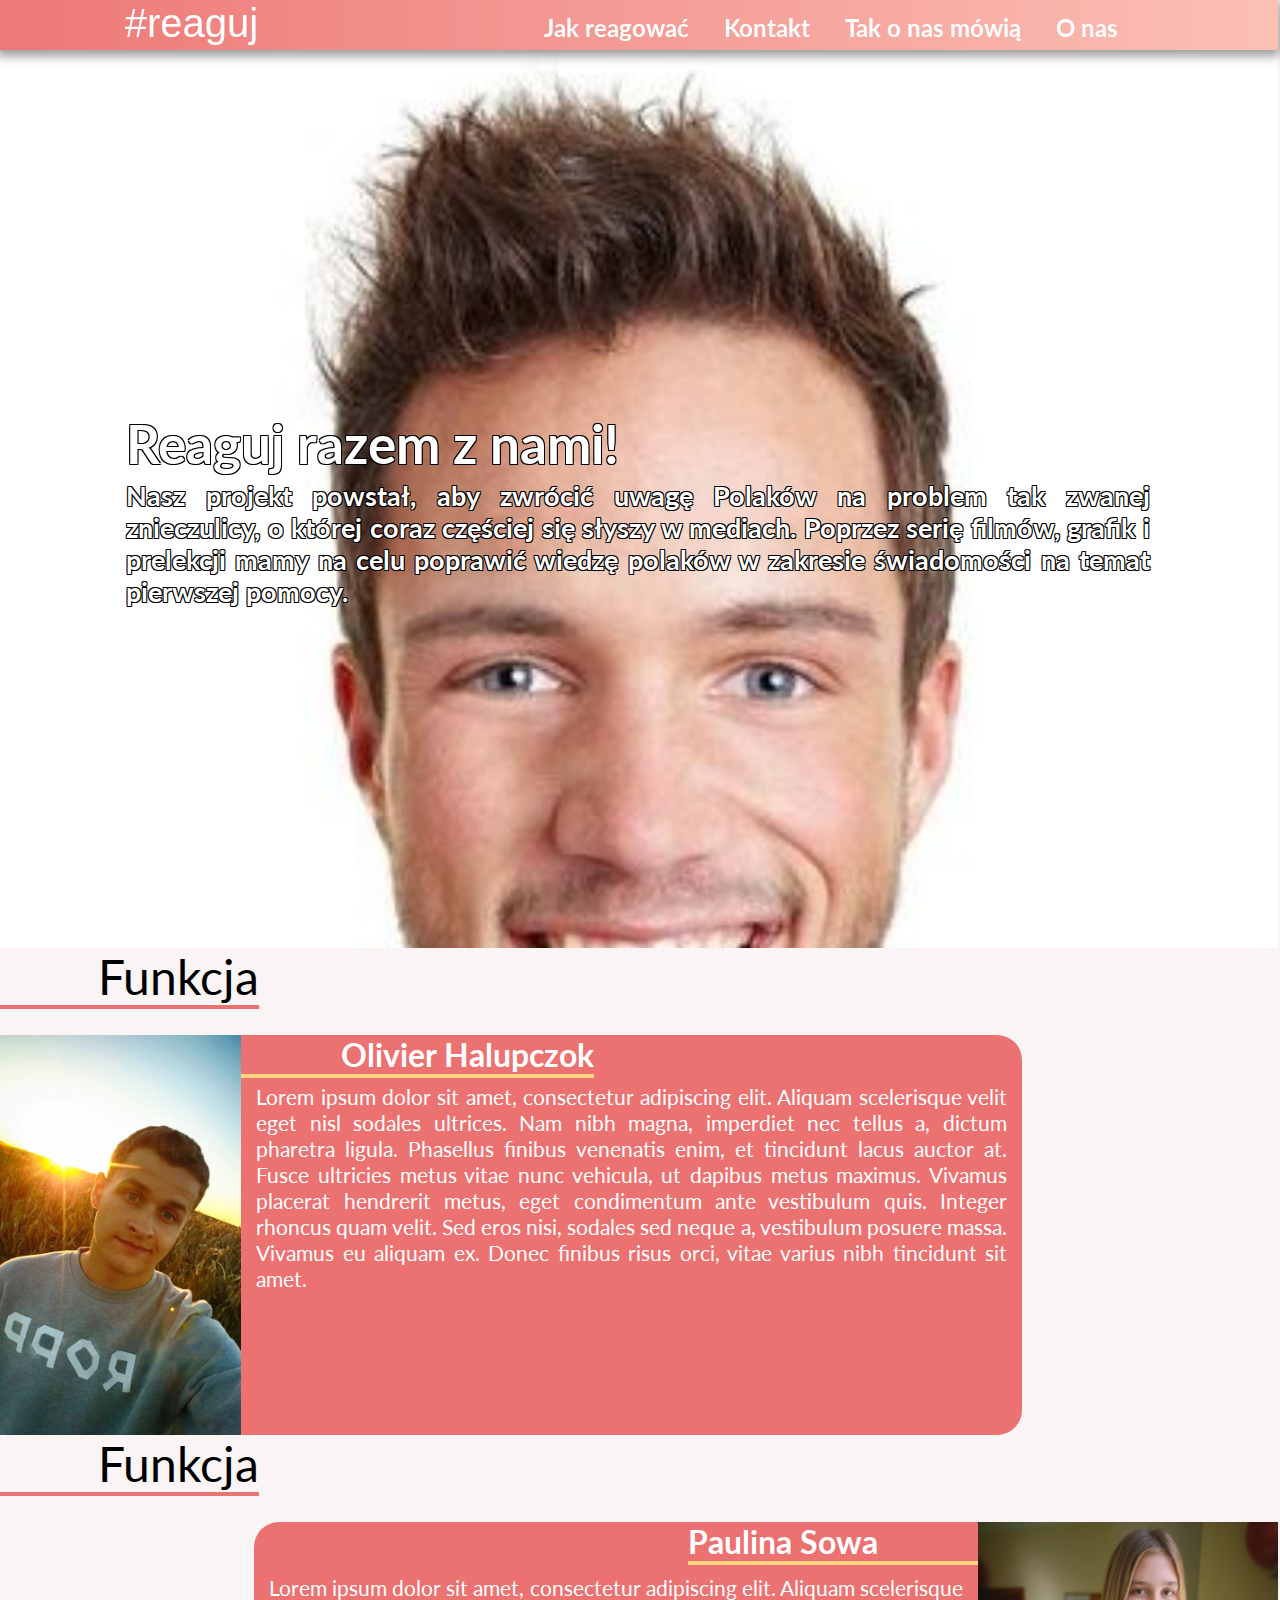
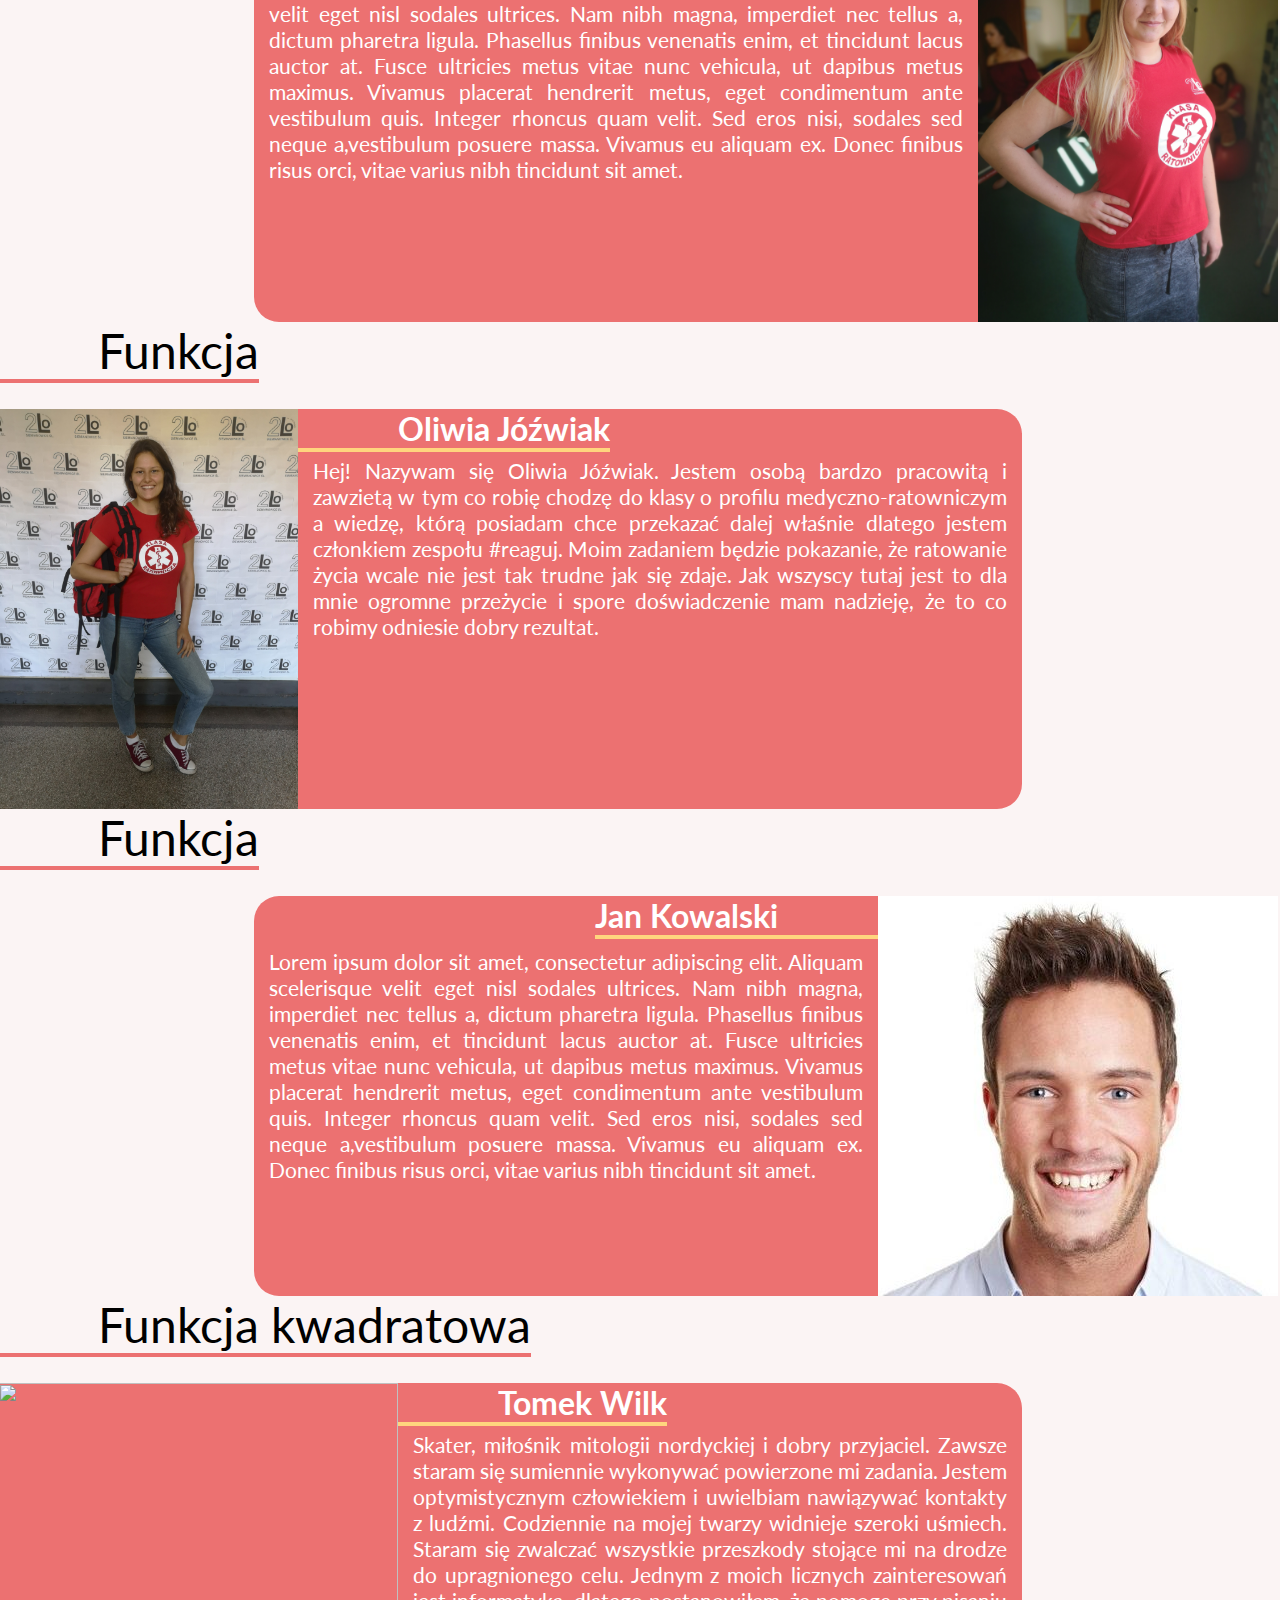
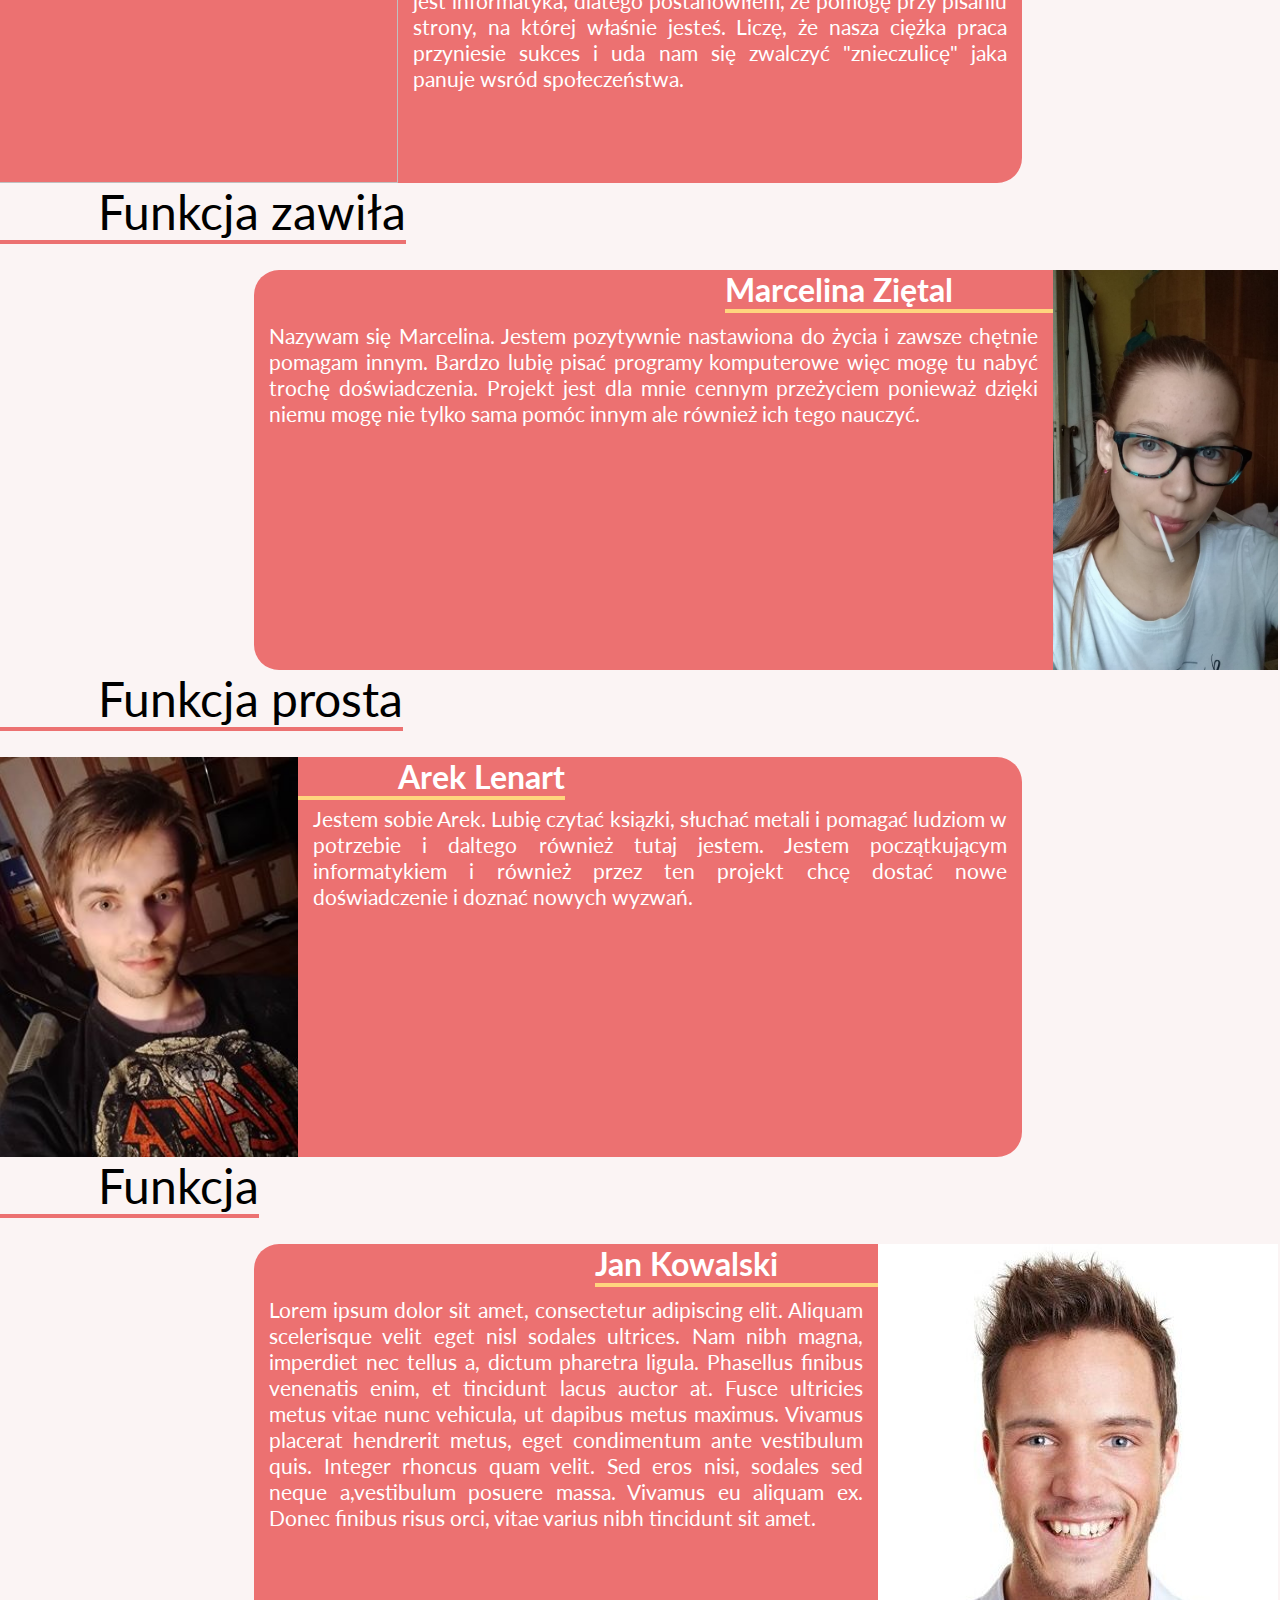
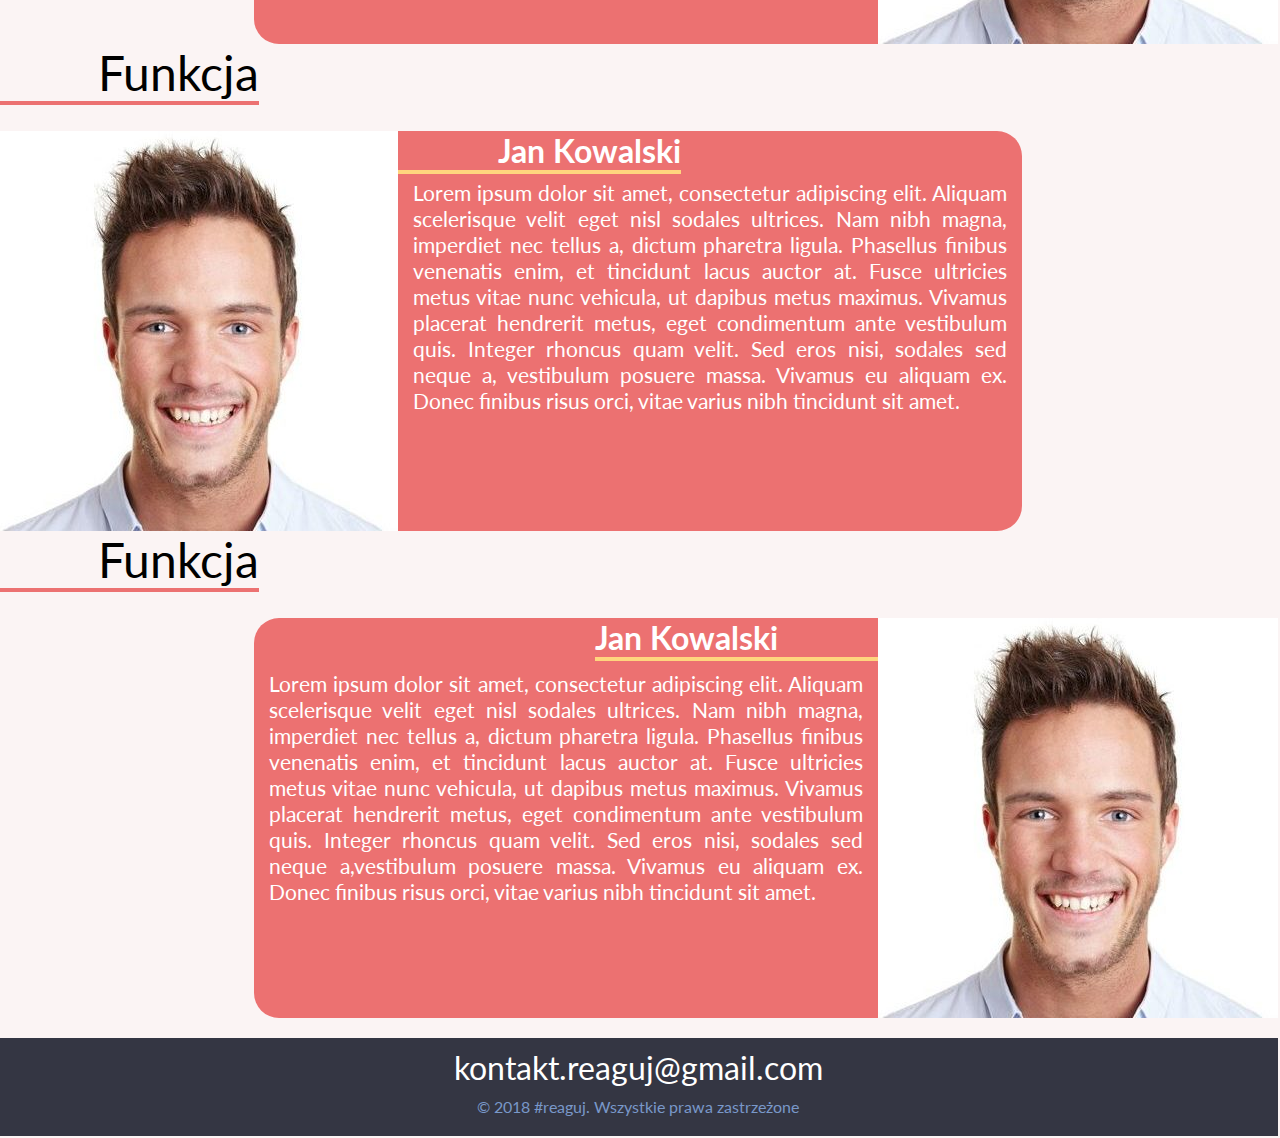
==== commit d661242e: "Merge branch 'master' of https://github.com/reaguj/reagujWebsite" ====
--- a/aboutUs.html
+++ b/aboutUs.html
@@ -111,7 +111,7 @@
       </div>
 
       <div class="Content Red flexContainer leftSide">
-        <img src="img/aboutUs/OliwiaJóźwiak.jpeg">
+        <img src="img/aboutUs/OliwiaJóźwiak.jpg">
         <div class="content"><div class="RectangleTitle">
           <span class="underline">
             Oliwia Jóźwiak
--- a/css/Home.css
+++ b/css/Home.css
@@ -14,6 +14,8 @@
 {
   width: 100%;
   height: 100vh;
+  object-fit: cover;
+  object-position: 60% 0
 }
 
 #WelcomeSlide
@@ -209,7 +211,7 @@
   .ytVideo
   {
     margin: 25px auto 0 auto;
-    width: 75%;
+    width: 85%;
     height: 75%;
   }
 
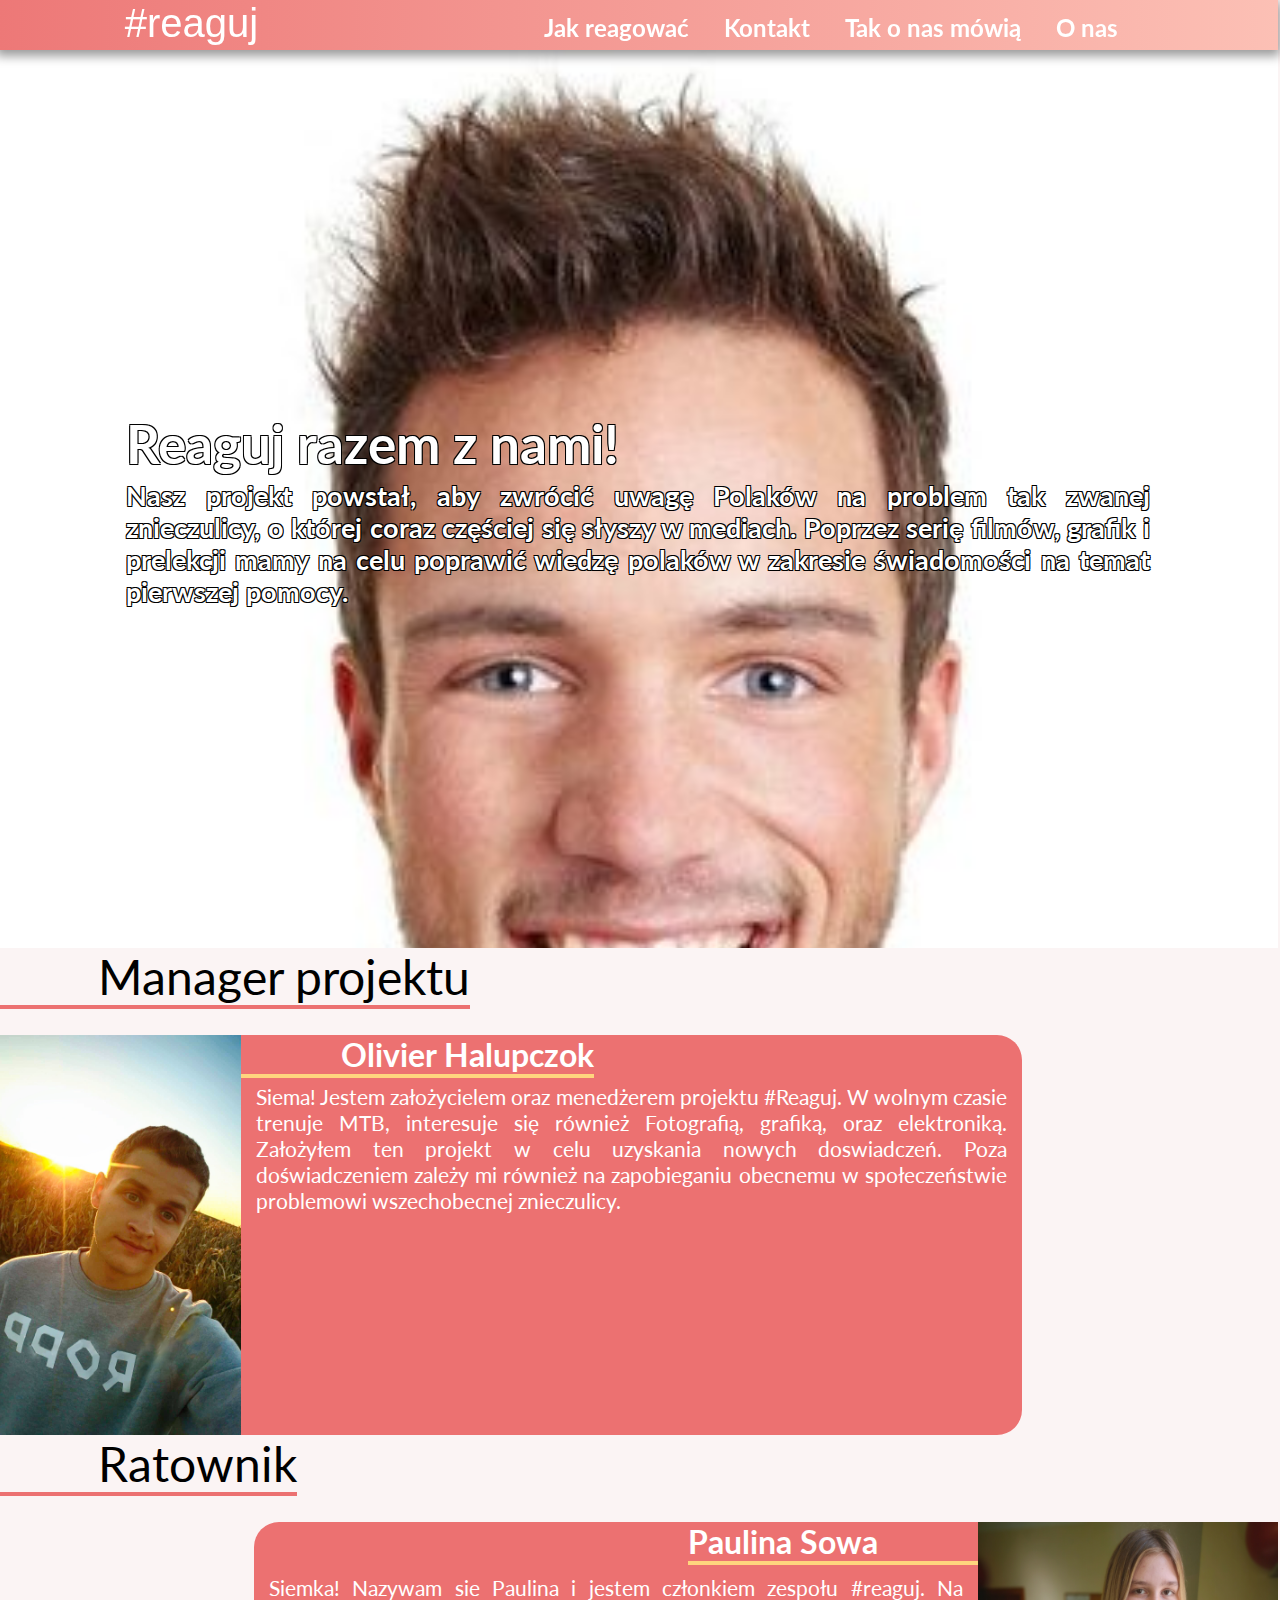
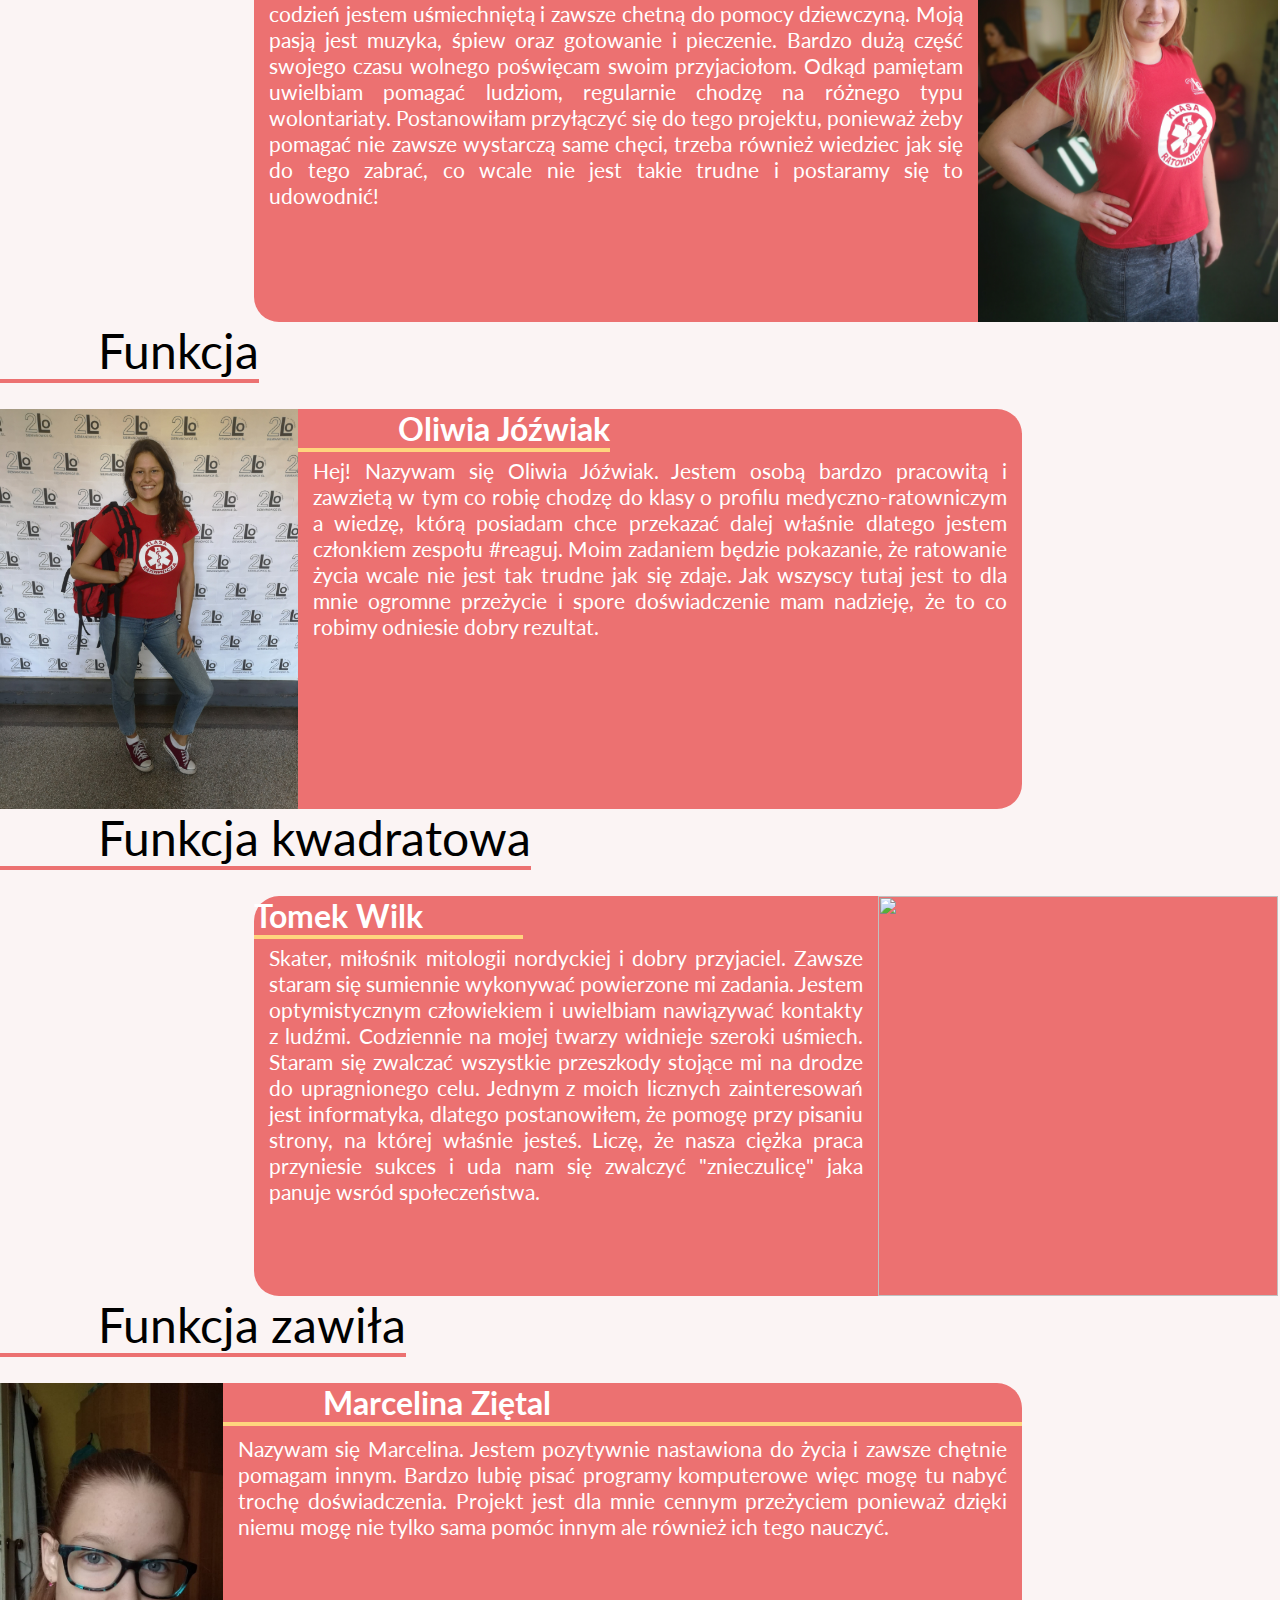
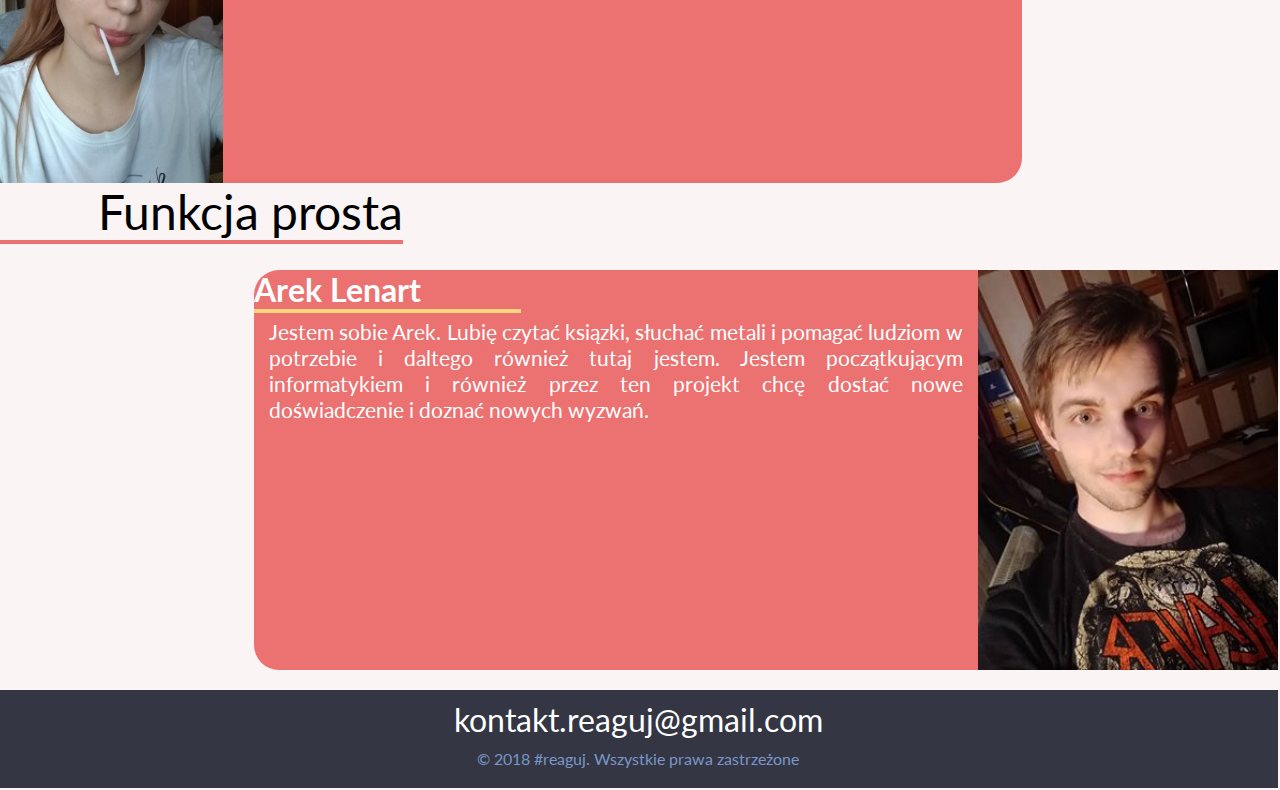
==== commit c1d2a93e: "Some cleaning" ====
--- a/aboutUs.html
+++ b/aboutUs.html
@@ -74,7 +74,7 @@
 	  <div class="flexContainer">
       <div class="slideTitle">
         <span class="underline">
-	        Funkcja
+	        Manager projektu
         </span>
       </div>
 
@@ -85,11 +85,11 @@
             Olivier Halupczok
           </span>
         </div>
-          <div class="RectangleTextContent">Lorem ipsum dolor sit amet, consectetur adipiscing elit. Aliquam scelerisque velit eget nisl sodales ultrices. Nam nibh magna, imperdiet nec tellus a, dictum pharetra ligula. Phasellus finibus venenatis enim, et tincidunt lacus auctor at. Fusce ultricies metus vitae nunc vehicula, ut dapibus metus maximus. Vivamus placerat hendrerit metus, eget condimentum ante vestibulum quis. Integer rhoncus quam velit. Sed eros nisi, sodales sed neque a, vestibulum posuere massa. Vivamus eu aliquam ex. Donec finibus risus orci, vitae varius nibh tincidunt sit amet. </div></div>
+          <div class="RectangleTextContent">Siema! Jestem założycielem oraz menedżerem projektu #Reaguj. W wolnym czasie trenuje MTB, interesuje się również Fotografią, grafiką, oraz elektroniką. Założyłem ten projekt w celu uzyskania nowych doswiadczeń. Poza doświadczeniem zależy mi również na zapobieganiu obecnemu w społeczeństwie problemowi wszechobecnej znieczulicy.</div></div>
           </div>
 	        <div class="slideTitle">
             <span class="underline">
-          	  Funkcja
+          	  Ratownik
 	          </span>
 	        </div>
 	        <div class="Content Red flexContainer rightSide">
@@ -97,13 +97,13 @@
 	           <div class="content">
               <div class="RectangleTitle flexContainer">
 	               <span class="underline">
-	               Paulina Sowa
+	                 Paulina Sowa
                 </span>
                  <div class="clear"></div>
               </div>
-	            <div class="RectangleTextContent">Lorem ipsum dolor sit amet, consectetur adipiscing elit. Aliquam scelerisque velit eget nisl sodales ultrices. Nam nibh magna, imperdiet nec tellus a, dictum pharetra ligula. Phasellus finibus venenatis enim, et tincidunt lacus auctor at. Fusce ultricies metus vitae nunc vehicula, ut dapibus metus maximus. Vivamus placerat hendrerit metus, eget condimentum ante vestibulum quis. Integer rhoncus quam velit. Sed eros nisi, sodales sed neque a,vestibulum posuere massa. Vivamus eu aliquam ex. Donec finibus risus orci, vitae varius nibh tincidunt sit amet. </div></div>
+	            <div class="RectangleTextContent">Siemka! Nazywam sie Paulina i jestem członkiem zespołu #reaguj. Na codzień jestem uśmiechniętą i zawsze chetną do pomocy dziewczyną. Moją pasją jest muzyka, śpiew oraz gotowanie i pieczenie. Bardzo dużą część swojego czasu wolnego poświęcam swoim przyjaciołom. Odkąd pamiętam uwielbiam pomagać ludziom, regularnie chodzę na różnego typu wolontariaty. Postanowiłam przyłączyć się do tego projektu, ponieważ żeby pomagać nie zawsze wystarczą same chęci, trzeba również wiedziec jak się do tego zabrać, co wcale nie jest takie trudne i postaramy się to udowodnić!</div></div>
 	        </div>
-			 
+
       <div class="slideTitle">
         <span class="underline">
 	        Funkcja
@@ -119,29 +119,13 @@
         </div>
           <div class="RectangleTextContent">Hej! Nazywam się Oliwia Jóźwiak. Jestem osobą bardzo pracowitą i zawzietą w tym co robię chodzę do klasy o profilu medyczno-ratowniczym a wiedzę, którą posiadam chce przekazać dalej właśnie dlatego jestem członkiem zespołu #reaguj. Moim zadaniem będzie pokazanie, że ratowanie życia wcale nie jest tak trudne jak się zdaje. Jak wszyscy tutaj jest to dla mnie ogromne przeżycie i spore doświadczenie mam nadzieję, że to co robimy odniesie dobry rezultat.</div></div>
           </div>
-	        <div class="slideTitle">
-            <span class="underline">
-          	  Funkcja
-	          </span>
-	        </div>
-	        <div class="Content Red flexContainer rightSide">
-	          <img src="img/aboutUs/jankowalski.jpeg">
-	           <div class="content">
-              <div class="RectangleTitle flexContainer">
-	               <span class="underline">
-	                Jan Kowalski
-                </span>
-                 <div class="clear"></div>
-              </div>
-	            <div class="RectangleTextContent">Lorem ipsum dolor sit amet, consectetur adipiscing elit. Aliquam scelerisque velit eget nisl sodales ultrices. Nam nibh magna, imperdiet nec tellus a, dictum pharetra ligula. Phasellus finibus venenatis enim, et tincidunt lacus auctor at. Fusce ultricies metus vitae nunc vehicula, ut dapibus metus maximus. Vivamus placerat hendrerit metus, eget condimentum ante vestibulum quis. Integer rhoncus quam velit. Sed eros nisi, sodales sed neque a,vestibulum posuere massa. Vivamus eu aliquam ex. Donec finibus risus orci, vitae varius nibh tincidunt sit amet. </div></div>
-	        </div>
       <div class="slideTitle">
         <span class="underline">
 	        Funkcja kwadratowa
         </span>
       </div>
 
-      <div class="Content Red flexContainer leftSide">
+      <div class="Content Red flexContainer rightSide">
         <img src="img/aboutUs/TomekWilk.jpg">
         <div class="content"><div class="RectangleTitle">
           <span class="underline">
@@ -155,7 +139,7 @@
           	  Funkcja zawiła
 	          </span>
 	        </div>
-	        <div class="Content Red flexContainer rightSide">
+	        <div class="Content Red flexContainer leftSide">
 	          <img src="img/aboutUs/MarcelinaZietal.jpg">
 	           <div class="content">
               <div class="RectangleTitle flexContainer">
@@ -165,14 +149,14 @@
                  <div class="clear"></div>
               </div>
 	            <div class="RectangleTextContent">Nazywam się Marcelina. Jestem pozytywnie nastawiona do życia i zawsze chętnie pomagam innym. Bardzo lubię pisać programy komputerowe więc mogę tu nabyć trochę doświadczenia. Projekt jest dla mnie cennym przeżyciem ponieważ dzięki niemu mogę nie tylko sama pomóc innym ale również ich tego nauczyć.</div></div>
-	        </div> 
+	        </div>
       <div class="slideTitle">
         <span class="underline">
 	        Funkcja prosta
         </span>
       </div>
 
-      <div class="Content Red flexContainer leftSide">
+      <div class="Content Red flexContainer rightSide">
         <img src="img/aboutUs/ArekLenart.jpg">
         <div class="content"><div class="RectangleTitle">
           <span class="underline">
@@ -181,54 +165,6 @@
         </div>
           <div class="RectangleTextContent">Jestem sobie Arek. Lubię czytać ksiązki, słuchać metali i pomagać ludziom w potrzebie i daltego również tutaj jestem. Jestem początkującym informatykiem i również przez ten projekt chcę dostać nowe doświadczenie i doznać nowych wyzwań.</div></div>
           </div>
-	        <div class="slideTitle">
-            <span class="underline">
-          	  Funkcja
-	          </span>
-	        </div>
-	        <div class="Content Red flexContainer rightSide">
-	          <img src="img/aboutUs/jankowalski.jpeg">
-	           <div class="content">
-              <div class="RectangleTitle flexContainer">
-	               <span class="underline">
-	                Jan Kowalski
-                </span>
-                 <div class="clear"></div>
-              </div>
-	            <div class="RectangleTextContent">Lorem ipsum dolor sit amet, consectetur adipiscing elit. Aliquam scelerisque velit eget nisl sodales ultrices. Nam nibh magna, imperdiet nec tellus a, dictum pharetra ligula. Phasellus finibus venenatis enim, et tincidunt lacus auctor at. Fusce ultricies metus vitae nunc vehicula, ut dapibus metus maximus. Vivamus placerat hendrerit metus, eget condimentum ante vestibulum quis. Integer rhoncus quam velit. Sed eros nisi, sodales sed neque a,vestibulum posuere massa. Vivamus eu aliquam ex. Donec finibus risus orci, vitae varius nibh tincidunt sit amet. </div></div>
-	        </div> 
-      <div class="slideTitle">
-        <span class="underline">
-	        Funkcja
-        </span>
-      </div>
-
-      <div class="Content Red flexContainer leftSide">
-        <img src="img/aboutUs/jankowalski.jpeg">
-        <div class="content"><div class="RectangleTitle">
-          <span class="underline">
-            Jan Kowalski
-          </span>
-        </div>
-          <div class="RectangleTextContent">Lorem ipsum dolor sit amet, consectetur adipiscing elit. Aliquam scelerisque velit eget nisl sodales ultrices. Nam nibh magna, imperdiet nec tellus a, dictum pharetra ligula. Phasellus finibus venenatis enim, et tincidunt lacus auctor at. Fusce ultricies metus vitae nunc vehicula, ut dapibus metus maximus. Vivamus placerat hendrerit metus, eget condimentum ante vestibulum quis. Integer rhoncus quam velit. Sed eros nisi, sodales sed neque a, vestibulum posuere massa. Vivamus eu aliquam ex. Donec finibus risus orci, vitae varius nibh tincidunt sit amet. </div></div>
-          </div>
-	        <div class="slideTitle">
-            <span class="underline">
-          	  Funkcja
-	          </span>
-	        </div>
-	        <div class="Content Red flexContainer rightSide">
-	          <img src="img/aboutUs/jankowalski.jpeg">
-	           <div class="content">
-              <div class="RectangleTitle flexContainer">
-	               <span class="underline">
-	                Jan Kowalski
-                </span>
-                 <div class="clear"></div>
-              </div>
-	            <div class="RectangleTextContent">Lorem ipsum dolor sit amet, consectetur adipiscing elit. Aliquam scelerisque velit eget nisl sodales ultrices. Nam nibh magna, imperdiet nec tellus a, dictum pharetra ligula. Phasellus finibus venenatis enim, et tincidunt lacus auctor at. Fusce ultricies metus vitae nunc vehicula, ut dapibus metus maximus. Vivamus placerat hendrerit metus, eget condimentum ante vestibulum quis. Integer rhoncus quam velit. Sed eros nisi, sodales sed neque a,vestibulum posuere massa. Vivamus eu aliquam ex. Donec finibus risus orci, vitae varius nibh tincidunt sit amet. </div></div>
-	        </div>
-
 
 	  </div>
 	<footer>
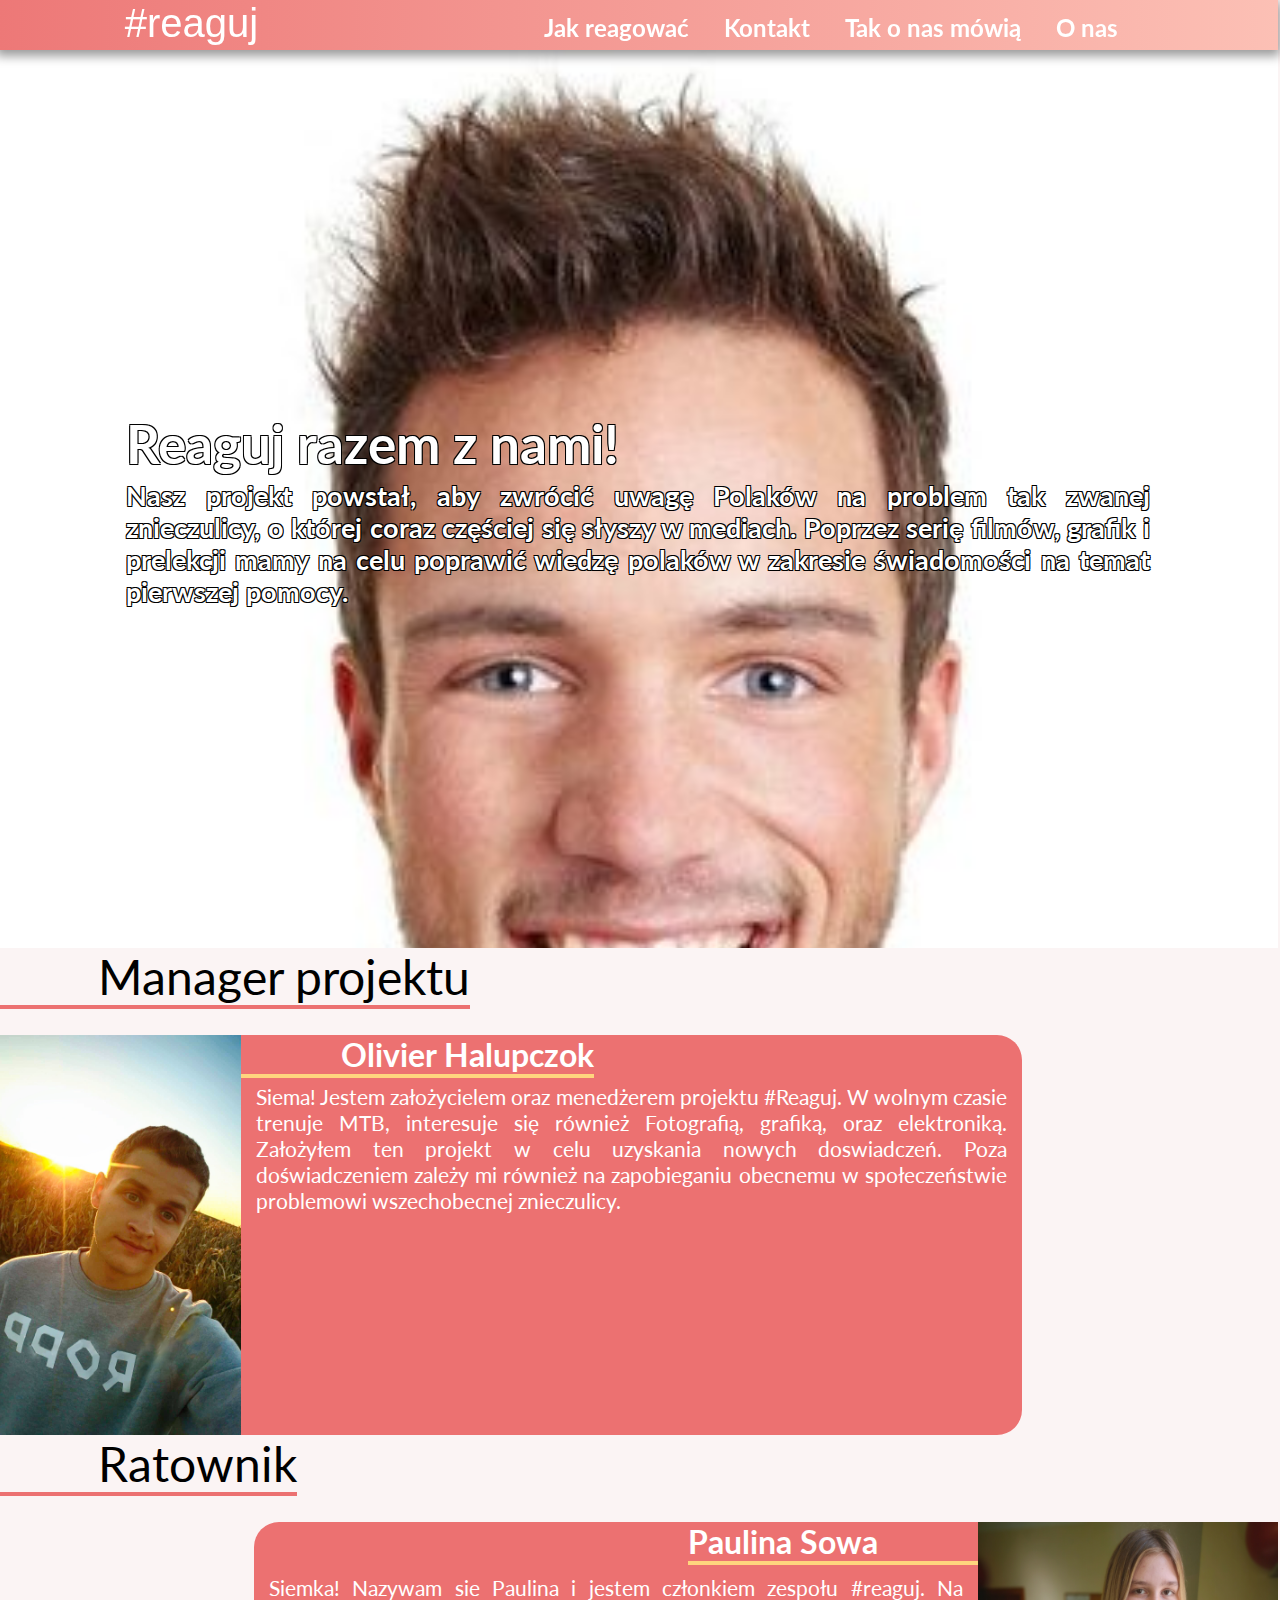
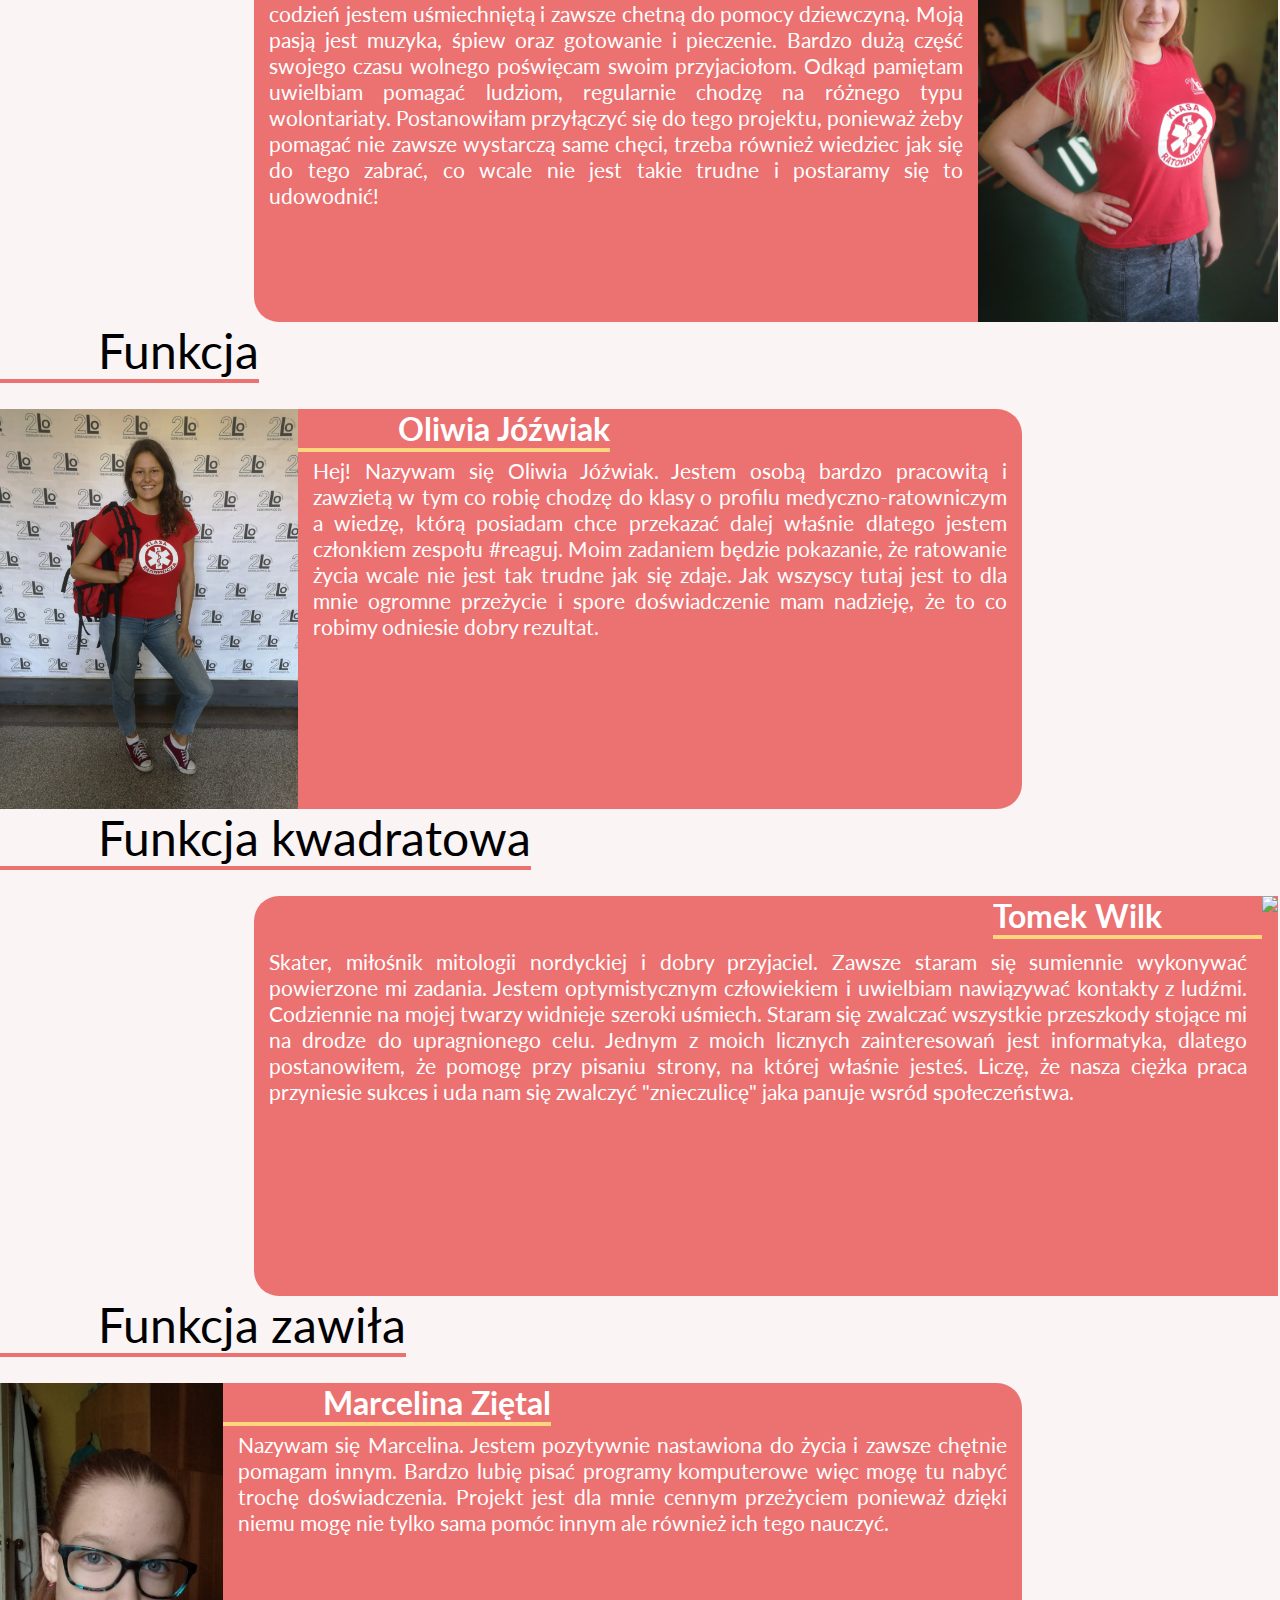
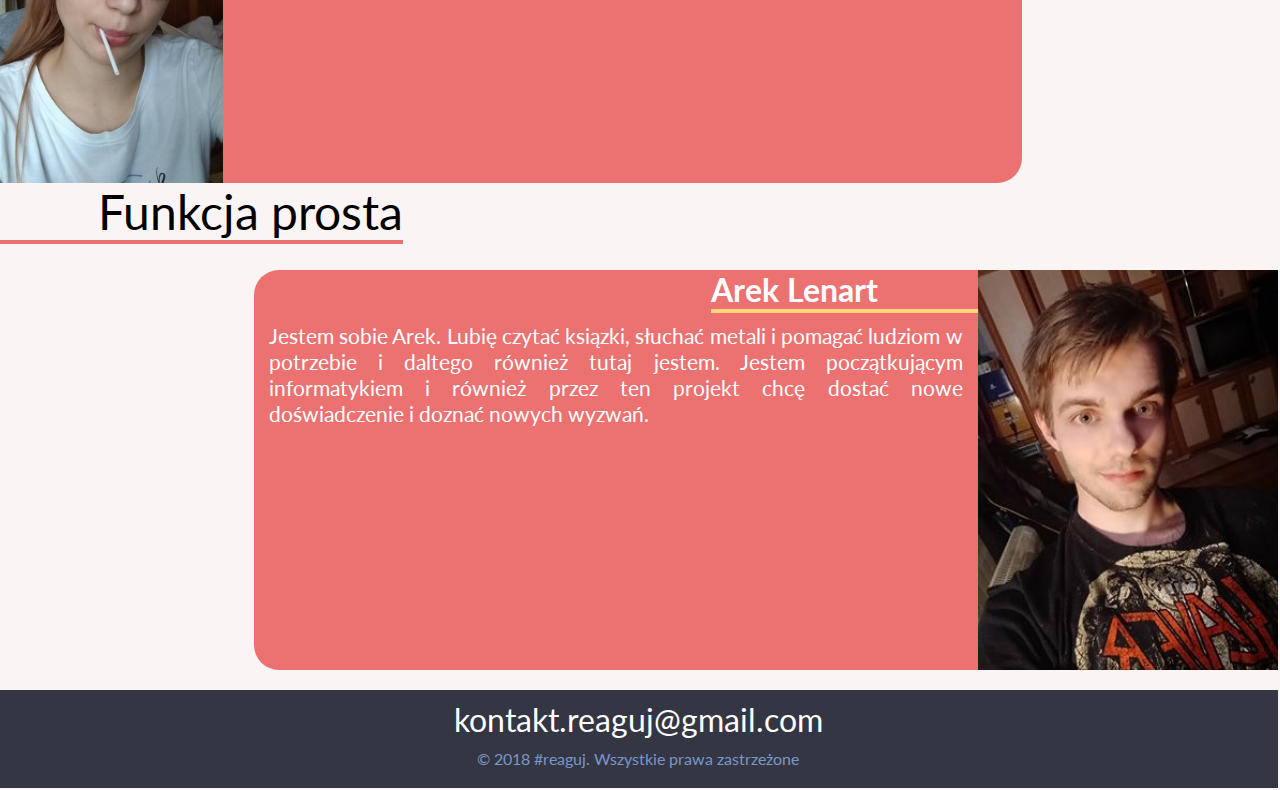
==== commit b2ad7b60: "Bugfixes on aboutus" ====
--- a/aboutUs.html
+++ b/aboutUs.html
@@ -127,10 +127,11 @@
 
       <div class="Content Red flexContainer rightSide">
         <img src="img/aboutUs/TomekWilk.jpg">
-        <div class="content"><div class="RectangleTitle">
+        <div class="content"><div class="RectangleTitle flexContainer">
           <span class="underline">
             Tomek Wilk
           </span>
+          <div class="clear"></div>
         </div>
           <div class="RectangleTextContent">Skater, miłośnik mitologii nordyckiej i dobry przyjaciel. Zawsze staram się sumiennie wykonywać powierzone mi zadania. Jestem optymistycznym człowiekiem i uwielbiam nawiązywać kontakty z ludźmi. Codziennie na mojej twarzy widnieje szeroki uśmiech. Staram się zwalczać wszystkie przeszkody stojące mi na drodze do upragnionego celu. Jednym z moich licznych zainteresowań jest informatyka, dlatego postanowiłem, że pomogę przy pisaniu strony, na której właśnie jesteś. Liczę, że nasza ciężka praca przyniesie sukces i uda nam się zwalczyć "znieczulicę" jaka panuje wsród społeczeństwa.</div></div>
           </div>
@@ -142,10 +143,10 @@
 	        <div class="Content Red flexContainer leftSide">
 	          <img src="img/aboutUs/MarcelinaZietal.jpg">
 	           <div class="content">
-              <div class="RectangleTitle flexContainer">
+              <div class="RectangleTitle">
 	               <span class="underline">
-	                Marcelina Ziętal
-                </span>
+	                  Marcelina Ziętal
+                  </span>
                  <div class="clear"></div>
               </div>
 	            <div class="RectangleTextContent">Nazywam się Marcelina. Jestem pozytywnie nastawiona do życia i zawsze chętnie pomagam innym. Bardzo lubię pisać programy komputerowe więc mogę tu nabyć trochę doświadczenia. Projekt jest dla mnie cennym przeżyciem ponieważ dzięki niemu mogę nie tylko sama pomóc innym ale również ich tego nauczyć.</div></div>
@@ -158,7 +159,7 @@
 
       <div class="Content Red flexContainer rightSide">
         <img src="img/aboutUs/ArekLenart.jpg">
-        <div class="content"><div class="RectangleTitle">
+        <div class="content"><div class="RectangleTitle flexContainer">
           <span class="underline">
             Arek Lenart
           </span>
--- a/css/aboutUs.css
+++ b/css/aboutUs.css
@@ -61,8 +61,11 @@
 
 .Content>img
 {
-	width: 400px;
-	height: 400px;
+	width: auto;
+  height: 400px;
+	max-height: 600px;
+  object-fit: cover;
+  object-position: 60% 0;
 }
 
 div
@@ -72,6 +75,10 @@
 
 @media only screen and (max-width: 900px)
 {
+	.Content>img
+	{
+		border-radius: 25px 25px 0 0;
+	}
 
 	.crop
 	{
@@ -98,13 +105,13 @@
 	.rightSide>img
 	{
 		order: 0;
-		width: 100%
+		width: 100%;
 
 	}
 	.leftSide>img
 	{
 		order: 0;
-		width: 100%
+		width: 100%;
 
 	}
 	.content>.RectangleTitle>.underline
